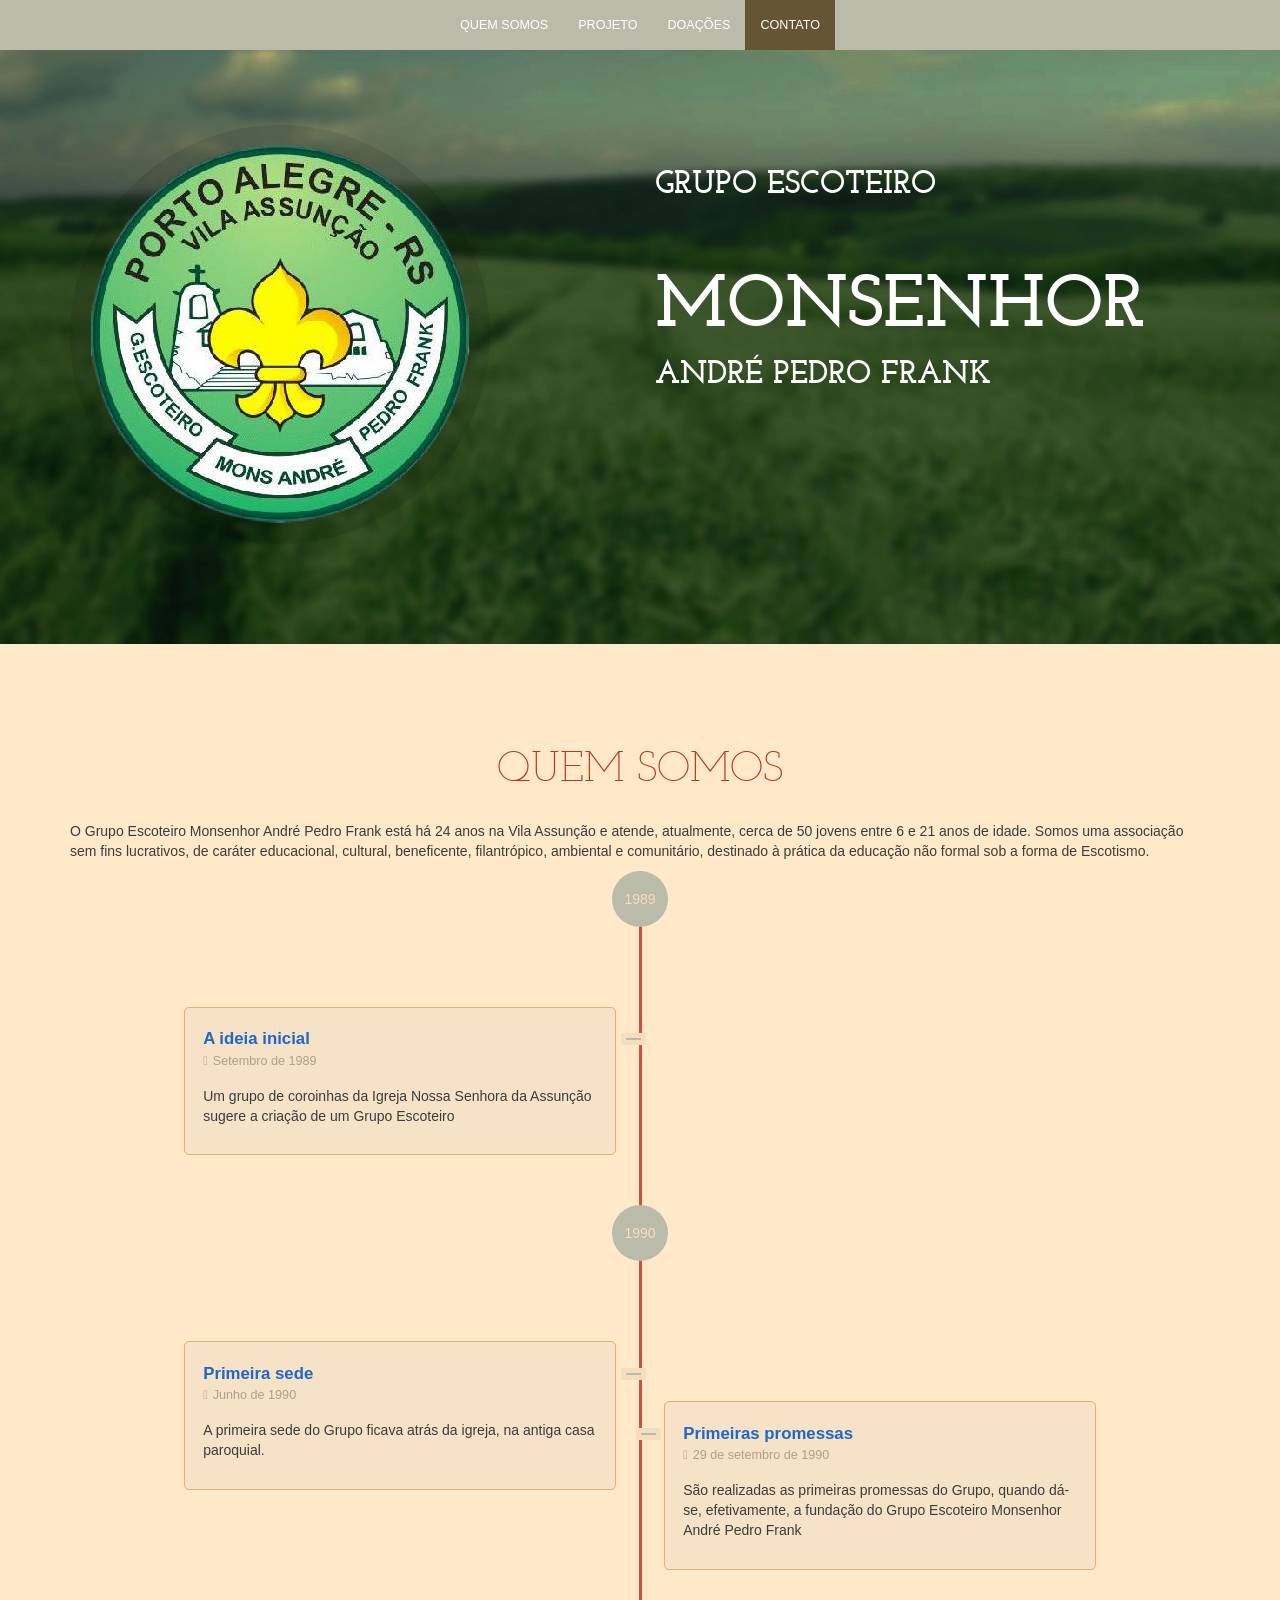
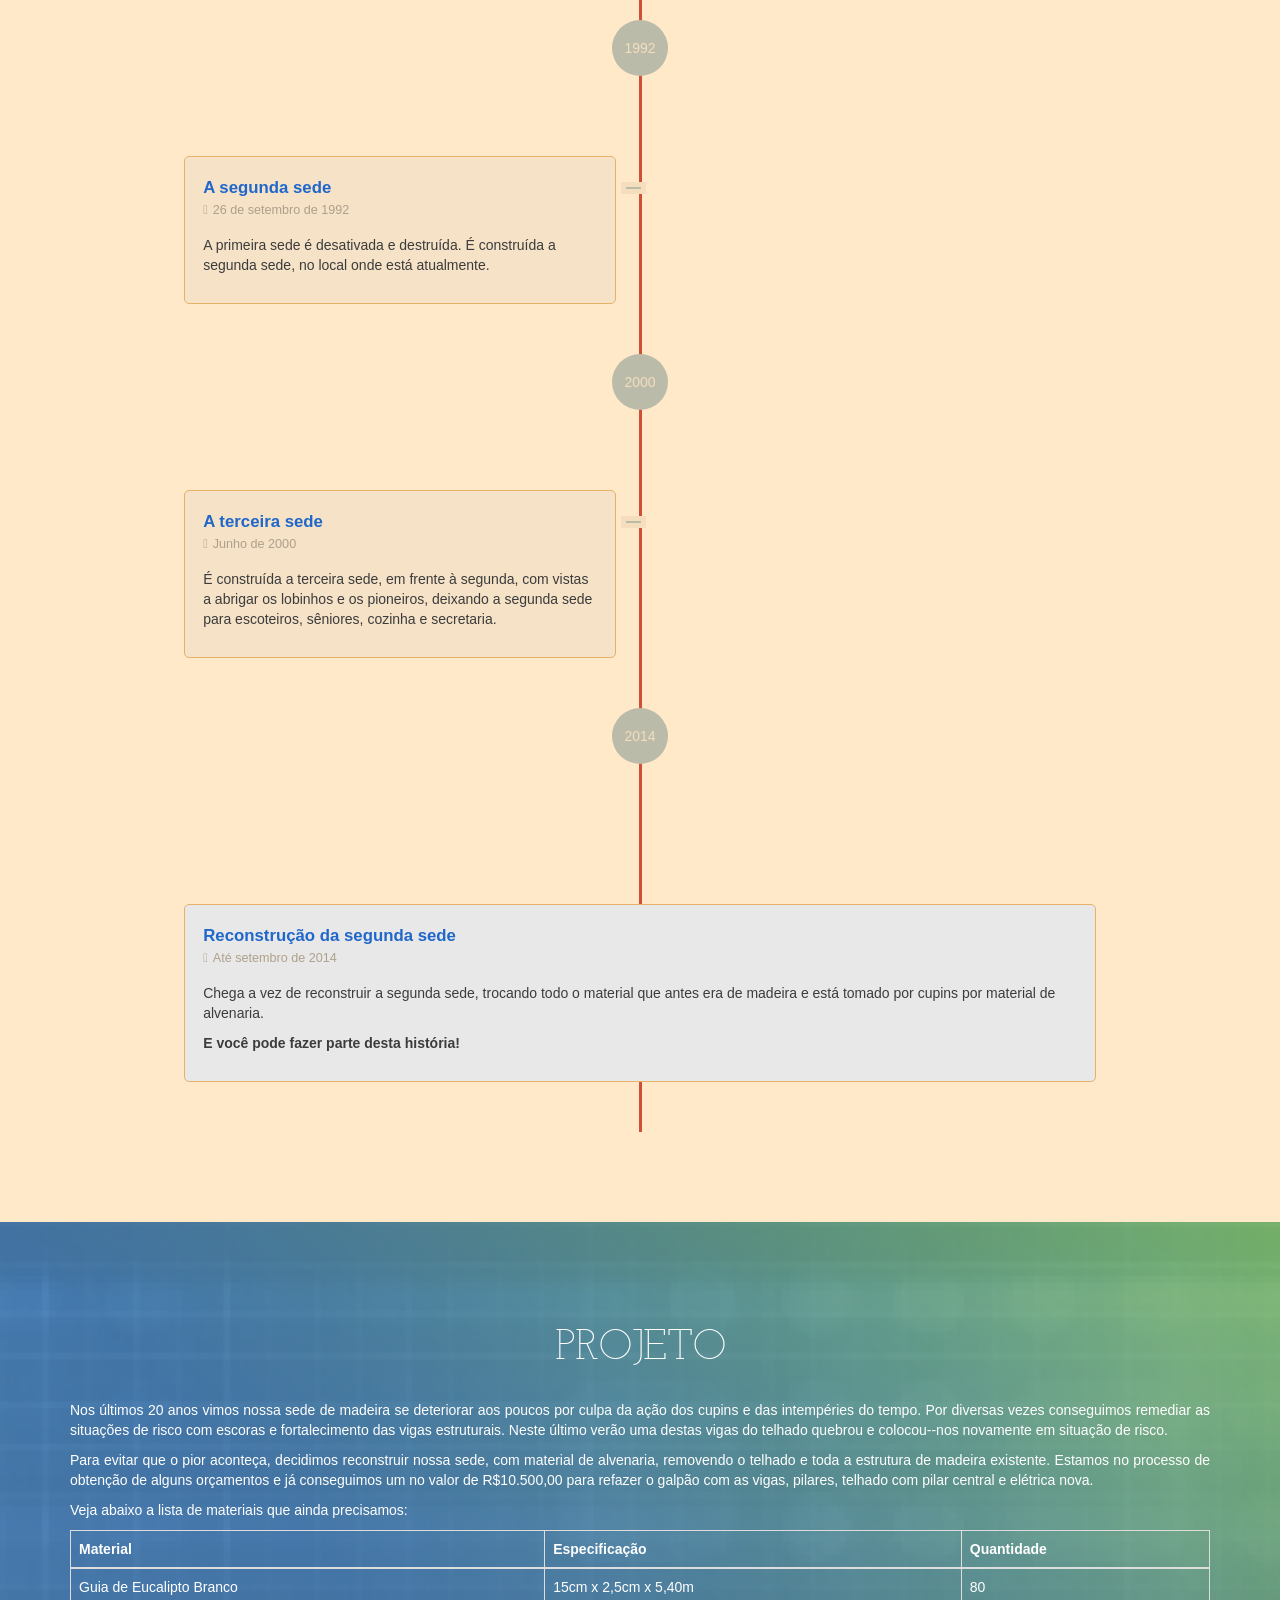
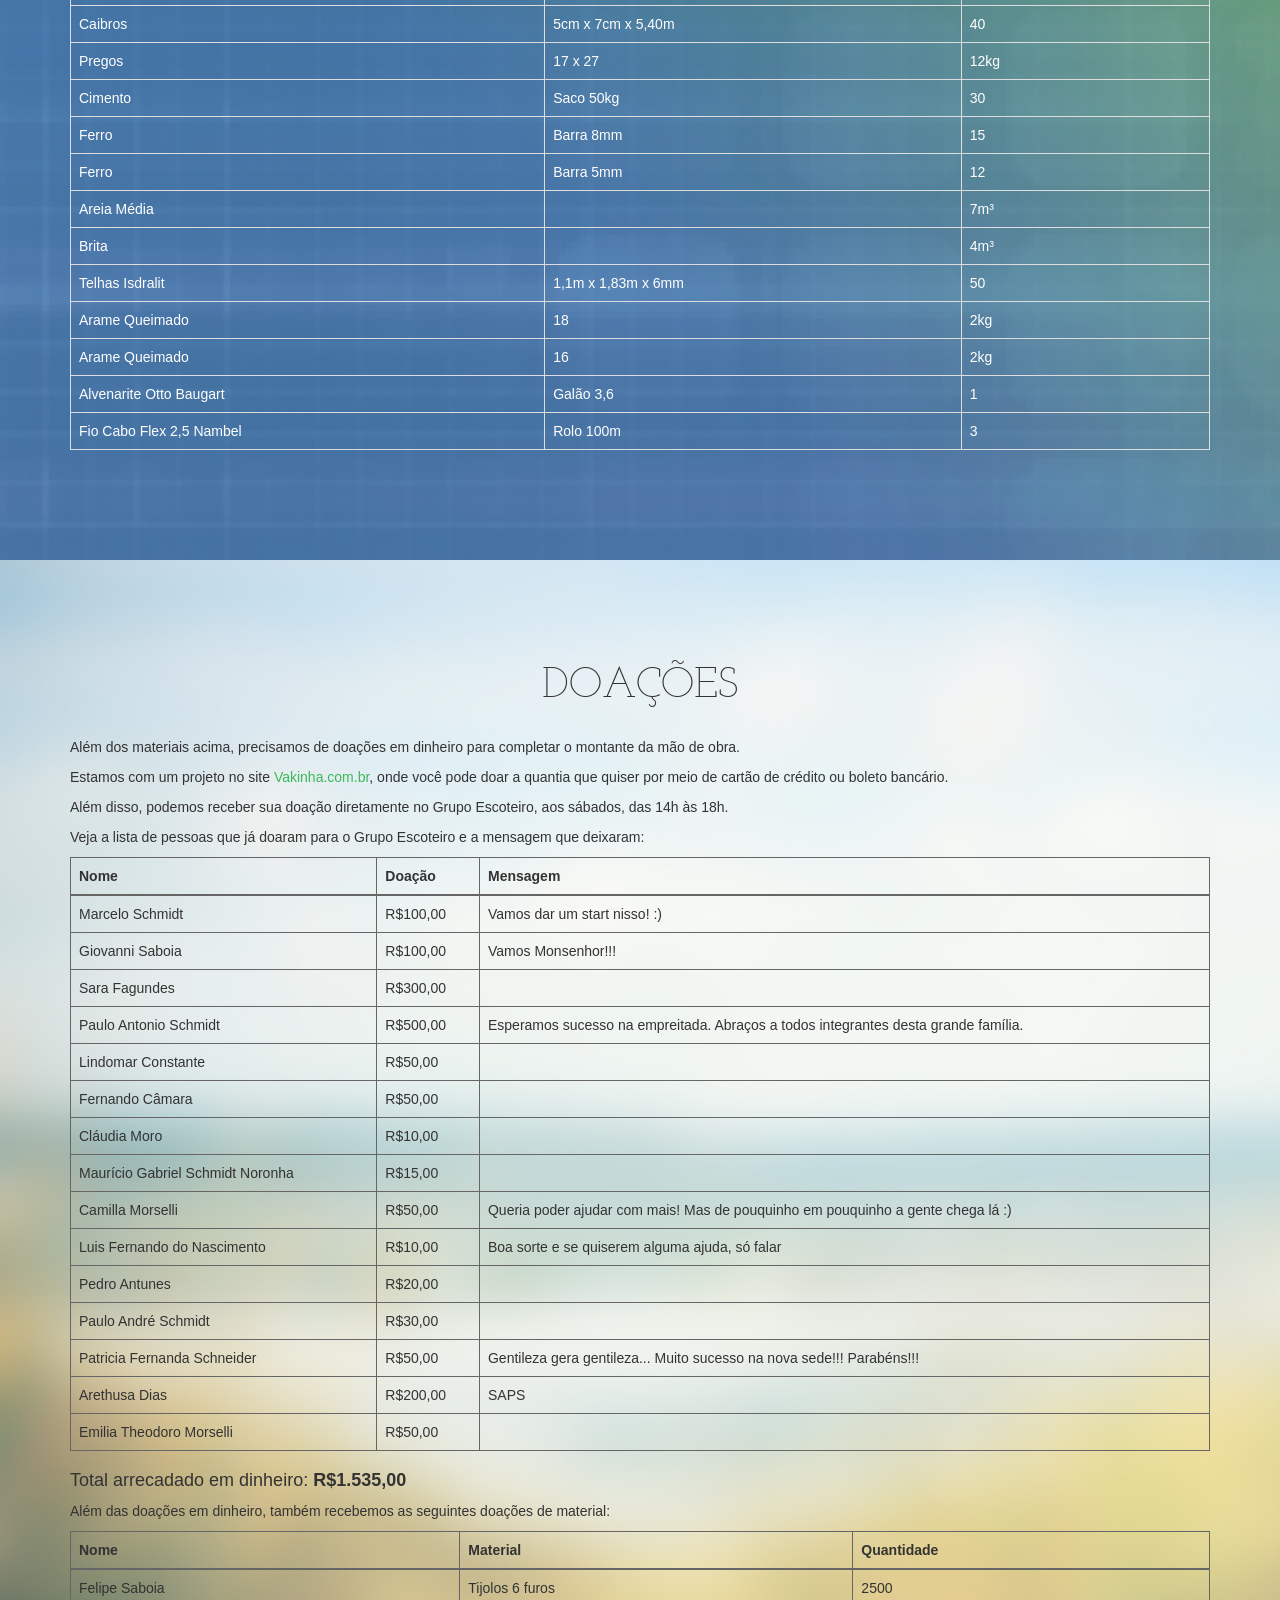
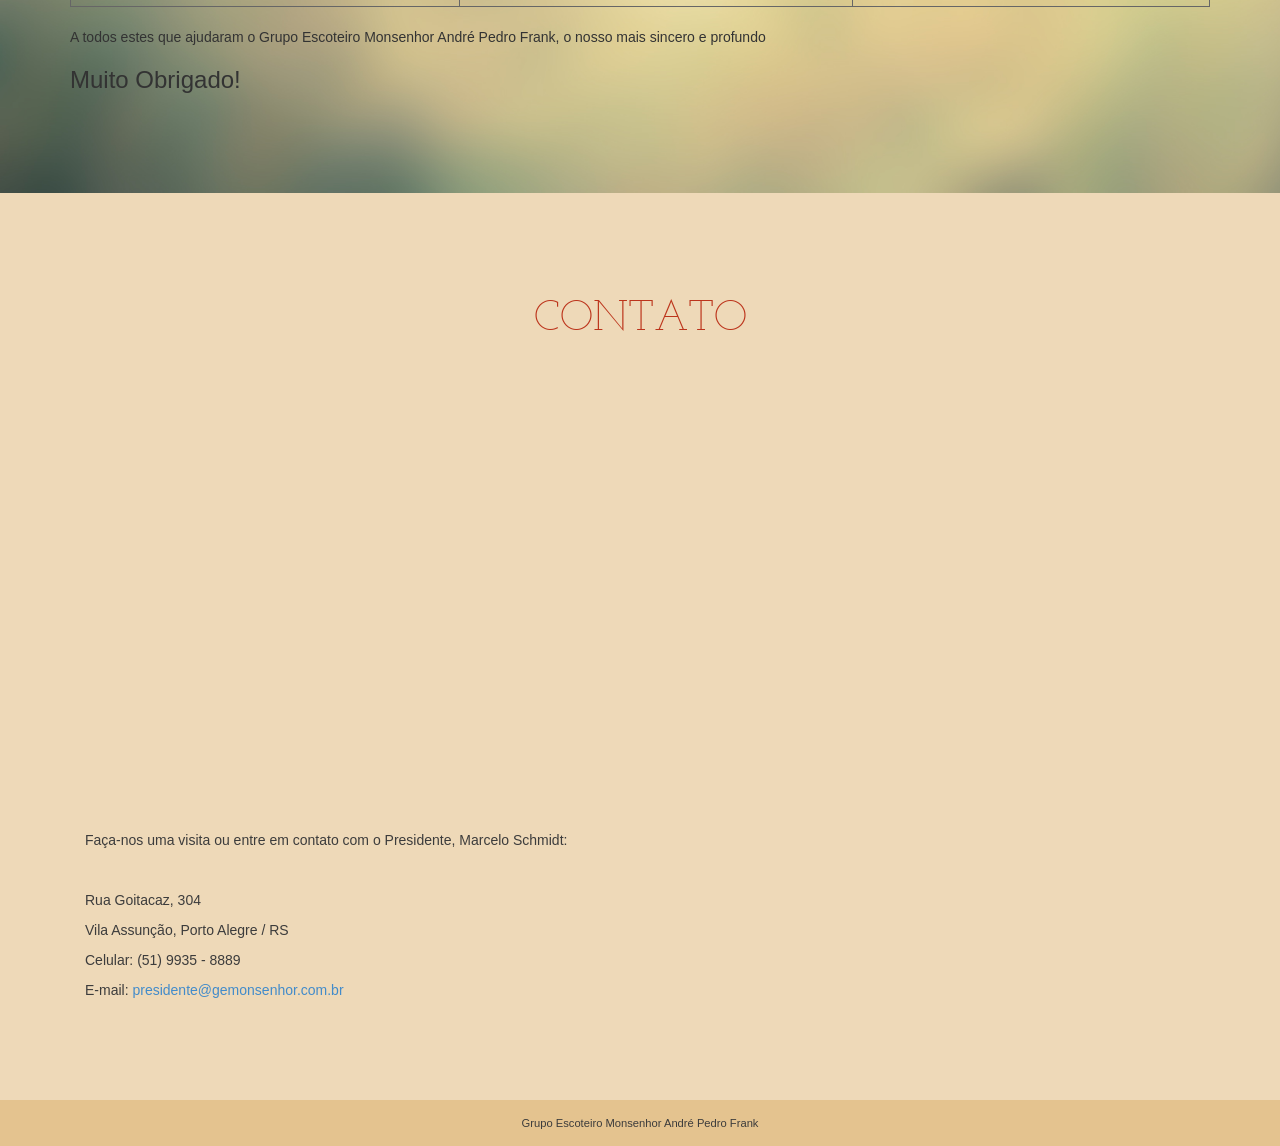
==== public_html/index.html @ 01d9c1b5 "Static site" ====
<!DOCTYPE html>
<!--[if lt IE 7 ]><html class="ie ie6" lang="en" class="no-js"> <![endif]-->
<!--[if IE 7 ]><html class="ie ie7" lang="en" class="no-js"> <![endif]-->
<!--[if IE 8 ]><html class="ie ie8" lang="en" class="no-js"> <![endif]-->
<!--[if (gte IE 9)|!(IE)]><!--><html lang="en" class="no-js"> <!--<![endif]-->
<head>
    <title>Grupo Escoteiro Monsenhor André Pedro Frank</title>
    <meta charset="utf-8">
    <meta name="viewport" content="width=device-width, initial-scale=1.0">
    <meta name="description" content="Grupo Escoteiro Monsenhor André Pedro Frank">
    <meta name="author" content="Marcelo Schmidt">

    <!-- CSS -->
    <link href="assets/css/main.css" media="screen, projection" rel="stylesheet" type="text/css">

    <!-- HTML5 shim and Respond.js IE8 support of HTML5 elements and media queries -->
    <!--[if lt IE 9]>
      <script src="assets/js/html5shiv.js"></script>
      <script src="assets/js/respond.min.js"></script>
    <![endif]-->

    <!-- Fav and touch icons -->
    <link rel="apple-touch-icon-precomposed" sizes="144x144" href="assets/ico/apple-touch-icon-144-precomposed.png">
    <link rel="apple-touch-icon-precomposed" sizes="114x114" href="assets/ico/apple-touch-icon-114-precomposed.png">
    <link rel="apple-touch-icon-precomposed" sizes="72x72" href="assets/ico/apple-touch-icon-72-precomposed.png">
    <link rel="apple-touch-icon-precomposed" href="assets/ico/apple-touch-icon-57-precomposed.png">
    <link rel="shortcut icon" href="assets/ico/favicon.png">

</head> 
<body data-spy="scroll" data-target="#main-nav">
    <!-- WRAPPER -->
    <div class="wrapper">
                
        <!-- main navigation -->
        <nav class="navbar navbar-default navbar-fixed-top" id="main-nav" role="navigation">
            <div class="container">
                <!-- brand and toggle -->
                <div class="navbar-header">
                    <button type="button" class="navbar-toggle" data-toggle="collapse" data-target=".main-nav-collapse">
                        <span class="sr-only">Toggle Navigation</span>
                        <span class="icon-bar"></span>
                        <span class="icon-bar"></span>
                        <span class="icon-bar"></span>
                    </button>                   
                </div>

                <!-- navigation links -->
                <div class="collapse navbar-collapse main-nav-collapse">
                    <ul class="nav navbar-nav">
                        <li><a href="#about">QUEM SOMOS</a></li>
                        <li><a href="#project">PROJETO</a></li>
                        <li><a href="#donate">DOAÇÕES</a></li>
                        <li><a href="#contacts">CONTATO</a></li>
                    </ul>
                </div>
            </div>
        </nav>
        <!-- end main navigation -->

        <!-- header -->
        <header class="jumbotron header" id="header">
            <div class="container">
                <div class="row">
                    <div class="col-md-6 left">
                        <div class="avatar">
                            <img src="assets/img/logo.png" class="img-responsive" alt="Logo" />
                        </div>
                    </div>
                    <div class="col-md-6 right">
                        <h4 class="heading" style="margin-top: -20px;">GRUPO ESCOTEIRO</h4>
                        <br />
                        <h2 class="heading">MONSENHOR</h2>
                        <h4 class="heading">ANDRÉ PEDRO FRANK</h4>
                    </div>
                </div>
            </div>
        </header>
        <!-- end header -->


        <!-- about -->
        <section class="section about" id="about">
            <div class="container">
                <h2 class="heading">QUEM SOMOS</h2>
                <p>O Grupo Escoteiro Monsenhor André Pedro Frank está há 24 anos na Vila Assunção e atende, atualmente, cerca de 50 jovens entre 6 e 21 anos de idade. Somos uma associação sem fins lucrativos, de caráter educacional, cultural, beneficente, filantrópico, ambiental e comunitário, destinado à prática da educação não formal sob a forma de Escotismo.</p> 
                <ul class="timeline">
                    <li class="year">1989</li>
                    <li class="event left">
                        <h3 class="heading">A ideia inicial</h3>
                        <span class="month"><i class="icon icon-calendar"></i>Setembro de 1989</span>
                        <p>Um grupo de coroinhas da Igreja Nossa Senhora da Assunção sugere a criação de um Grupo Escoteiro</p>
                    </li>
                    <li class="year">1990</li>
                    <li class="event left">
                        <h3 class="heading">Primeira sede</h3>
                        <span class="month"><i class="icon icon-calendar"></i>Junho de 1990</span>
                        <p>A primeira sede do Grupo ficava atrás da igreja, na antiga casa paroquial.</p>
                    </li>
                    <li class="event">
                        <h3 class="heading">Primeiras promessas</h3>
                        <span class="month"><i class="icon icon-calendar"></i>29 de setembro de 1990</span>
                        <p>São realizadas as primeiras promessas do Grupo, quando dá-se, efetivamente, a fundação do Grupo Escoteiro Monsenhor André Pedro Frank</p>
                    </li>
                    <li class="year">1992</li>
                    <li class="event left">
                        <h3 class="heading">A segunda sede</h3>
                        <span class="month"><i class="icon icon-calendar"></i>26 de setembro de 1992</span>
                        <p>A primeira sede é desativada e destruída. É construída a segunda sede, no local onde está atualmente.</p>
                    </li>
                    <li class="year">2000</li>
                    <li class="event left">
                        <h3 class="heading">A terceira sede</h3>
                        <span class="month"><i class="icon icon-calendar"></i>Junho de 2000</span>
                        <p>É construída a terceira sede, em frente à segunda, com vistas a abrigar os lobinhos e os pioneiros, deixando a segunda sede para escoteiros, sêniores, cozinha e secretaria.</p>
                    </li>
                    <li class="year">2014</li>
                    <li class="event featured">
                        <h3 class="heading">Reconstrução da segunda sede</h3>
                        <span class="month"><i class="icon icon-calendar"></i>Até setembro de 2014</span>
                        <p>Chega a vez de reconstruir a segunda sede, trocando todo o material que antes era de madeira e está tomado por cupins por material de alvenaria.</p>
                        <p><b>E você pode fazer parte desta história!</b></p>
                    </li>
                </ul>
            </div>
        </section>
        <!-- end about -->

        <!-- project -->
        <section class="section project" id="project">
            <div class="container">
                <h2 class="heading">PROJETO</h2>
                <p>Nos últimos 20 anos vimos nossa sede de madeira se deteriorar aos poucos por culpa da ação dos cupins e das intempéries do tempo. Por diversas vezes conseguimos remediar as situações de risco com escoras e fortalecimento das vigas estruturais. Neste último verão uma destas vigas do telhado quebrou e colocou-­‐nos novamente em situação de risco.</p> 
                <p>Para evitar que o pior aconteça, decidimos reconstruir nossa sede, com material de alvenaria, removendo o telhado e toda a estrutura de madeira existente. Estamos no processo de obtenção de alguns orçamentos e já conseguimos um no valor de R$10.500,00 para refazer o galpão com as vigas, pilares, telhado com pilar central e elétrica nova.</p>
                <p>Veja abaixo a lista de materiais que ainda precisamos:</p>
                <div class="table-responsive">
                    <table class="table table-bordered">
                        <thead>
                            <tr>
                                <th>Material</th>
                                <th>Especificação</th>
                                <th>Quantidade</th>
                            </tr>
                        </thead>
                        <tbody>
                            <tr>
                                <td>Guia de Eucalipto Branco</td>
                                <td>15cm x 2,5cm x 5,40m</td>
                                <td>80</td>
                            </tr>
                            <tr>
                                <td>Caibros</td>
                                <td>5cm x 7cm x 5,40m</td>
                                <td>40</td>
                            </tr>
                            <tr>
                                <td>Pregos</td>
                                <td>17 x 27</td>
                                <td>12kg</td>
                            </tr>
                            <tr>
                                <td>Cimento</td>
                                <td>Saco 50kg</td>
                                <td>30</td>
                            </tr>
                            <tr>
                                <td>Ferro</td>
                                <td>Barra 8mm</td>
                                <td>15</td>
                            </tr>
                            <tr>
                                <td>Ferro</td>
                                <td>Barra 5mm</td>
                                <td>12</td>
                            </tr>
                            <tr>
                                <td>Areia Média</td>
                                <td></td>
                                <td>7m³</td>
                            </tr>
                            <tr>
                                <td>Brita</td>
                                <td></td>
                                <td>4m³</td>
                            </tr>
                            <tr>
                                <td>Telhas Isdralit</td>
                                <td>1,1m x 1,83m x 6mm</td>
                                <td>50</td>
                            </tr>
                            <tr>
                                <td>Arame Queimado</td>
                                <td>18</td>
                                <td>2kg</td>
                            </tr>
                            <tr>
                                <td>Arame Queimado</td>
                                <td>16</td>
                                <td>2kg</td>
                            </tr>
                            <tr>
                                <td>Alvenarite Otto Baugart</td>
                                <td>Galão 3,6</td>
                                <td>1</td>
                            </tr>
                            <tr>
                                <td>Fio Cabo Flex 2,5 Nambel</td>
                                <td>Rolo 100m</td>
                                <td>3</td>
                            </tr>
                        </tbody>
                    </table>
                </div>
            </div>  
        </section>
        <!-- end project -->

        <!-- donate -->
        <section class="section donate" id="donate">
            <div class="container">
                <h2 class="heading">DOAÇÕES</h2>
                <p>Além dos materiais acima, precisamos de doações em dinheiro para completar o montante da mão de obra.</p>
                <p>Estamos com um projeto no site <a href="http://www.vakinha.com.br/Vaquinha.aspx?e=260424" target="_blank">Vakinha.com.br</a>, onde você pode doar a quantia que quiser por meio de cartão de crédito ou boleto bancário.</p>
                <p>Além disso, podemos receber sua doação diretamente no Grupo Escoteiro, aos sábados, das 14h às 18h.</p>
                <p>Veja a lista de pessoas que já doaram para o Grupo Escoteiro e a mensagem que deixaram:</p>
                <div class="table-responsive">
                    <table class="table table-bordered">
                        <thead>
                            <tr>
                                <th>Nome</th>
                                <th>Doação</th>
                                <th>Mensagem</th>
                            </tr>
                        </thead>
                        <tbody>
                            <tr>
                                <td>Marcelo Schmidt</td>
                                <td>R$100,00</td>
                                <td>Vamos dar um start nisso! :)</td>
                            </tr>
                            <tr>
                                <td>Giovanni Saboia</td>
                                <td>R$100,00</td>
                                <td>Vamos Monsenhor!!!</td>
                            </tr>
                            <tr>
                                <td>Sara Fagundes</td>
                                <td>R$300,00</td>
                                <td></td>
                            </tr>
                            <tr>
                                <td>Paulo Antonio Schmidt</td>
                                <td>R$500,00</td>
                                <td>Esperamos sucesso na empreitada. Abraços a todos integrantes desta grande família.</td>
                            </tr>
                            <tr>
                                <td>Lindomar Constante</td>
                                <td>R$50,00</td>
                                <td></td>
                            </tr>
                            <tr>
                                <td>Fernando Câmara</td>
                                <td>R$50,00</td>
                                <td></td>
                            </tr>
                            <tr>
                                <td>Cláudia Moro</td>
                                <td>R$10,00</td>
                                <td></td>
                            </tr>
                            <tr>
                                <td>Maurício Gabriel Schmidt Noronha</td>
                                <td>R$15,00</td>
                                <td></td>
                            </tr>
                            <tr>
                                <td>Camilla Morselli</td>
                                <td>R$50,00</td>
                                <td>Queria poder ajudar com mais! Mas de pouquinho em pouquinho a gente chega lá :)</td>
                            </tr>
                            <tr>
                                <td>Luis Fernando do Nascimento</td>
                                <td>R$10,00</td>
                                <td>Boa sorte e se quiserem alguma ajuda, só falar</td>
                            </tr>
                            <tr>
                                <td>Pedro Antunes</td>
                                <td>R$20,00</td>
                                <td></td>
                            </tr>
                            <tr>
                                <td>Paulo André Schmidt</td>
                                <td>R$30,00</td>
                                <td></td>
                            </tr>
                            <tr>
                                <td>Patricia Fernanda Schneider</td>
                                <td>R$50,00</td>
                                <td>Gentileza gera gentileza... Muito sucesso na nova sede!!! Parabéns!!!</td>
                            </tr>
                            <tr>
                                <td>Arethusa Dias</td>
                                <td>R$200,00</td>
                                <td>SAPS</td>
                            </tr>
                            <tr>
                                <td>Emilia Theodoro Morselli</td>
                                <td>R$50,00</td>
                                <td></td>
                            </tr>
                        </tbody>
                    </table>
                </div>

                <h4>Total arrecadado em dinheiro: <b>R$1.535,00</b></h4>

                <p>Além das doações em dinheiro, também recebemos as seguintes doações de material: </p>
                <div class="table-responsive">
                    <table class="table table-bordered">
                        <thead>
                            <tr>
                                <th>Nome</th>
                                <th>Material</th>
                                <th>Quantidade</th>
                            </tr>
                        </thead>
                        <tbody>
                            <tr>
                                <td>Felipe Saboia</td>
                                <td>Tijolos 6 furos</td>
                                <td>2500</td>
                            </tr>
                        </tbody>
                    </table>
                </div>

                <p>A todos estes que ajudaram o Grupo Escoteiro Monsenhor André Pedro Frank, o nosso mais sincero e profundo <h3>Muito Obrigado!</h3></p>
            </div>  
        </section>
        <!-- end project -->

        <!-- contacts -->
        <section class="section contacts" id="contacts">
            <div class="container">
                <h2 class="heading">CONTATO</h2>
                <div class="row google-map">
                    <div class="map-canvas"></div>
                </div>
                <!-- <div class="row contact-address">
                    <div class="col-md-6">
                        <div class="contact-form margin-bottom">
                            <div class="alert"></div>
                            <form method="post">   
                                <label for="name">Nome:</label>
                                <input type="text" id="name" name="name" value="" placeholder="Nome*" required="required" data-val="true" data-placement="bottom">
                                <label for="email">Email:</label>
                                <input type="email" id="email" name="email" value="" placeholder="E-mail*" required="required" data-rule-email="true" data-val="true" data-placement="bottom">  
                                <label for="subject">Assunto:</label>
                                <input type="text" id="subject" name="subject" value="" placeholder="Assunto">  
                                <label for="message">Mensagem:</label>
                                <textarea id="message" name="message" placeholder="Sua mensagem aqui*" required="required" data-val="true" data-placement="bottom"></textarea>  
                                <input type="submit" value="Enviar" class="btn btn-primary btn-lg" id="submit-button">
                                <input type="hidden" name="msg-submitted" id="msg-submitted" value="true"> 
                            </form>
                        </div>
                    </div>
 -->
                    <div class="col-md-12">
                        <p>Faça-nos uma visita ou entre em contato com o Presidente, Marcelo Schmidt:</p>
                        <div class="address-lines">
                            <p>Rua Goitacaz, 304</p>
                            <p>Vila Assunção, Porto Alegre / RS</p>
                            <p>Celular: (51) 9935 - 8889</p>
                            <p>E-mail: <a href="mailto:presidente@gemonsenhor.com.br">presidente@gemonsenhor.com.br</a></p>
                        </div>
                    </div>
                </div>
            </div>  
        </section>
        <!-- end contacts -->

        <!-- footer -->
        <footer class="footer">
            <p>Grupo Escoteiro Monsenhor André Pedro Frank</p>
        </footer>
        <!-- end footer -->

    </div>
    <!-- END WRAPPER -->

    <!-- Javascript -->
    <script type="text/javascript" src="assets/js/jquery-1.7.2.min.js"></script>
    <script type="text/javascript" src="assets/js/bootstrap.min.js"></script>
    <script type="text/javascript" src="assets/js/modernizr.js"></script>
    <script type="text/javascript" src="http://maps.google.com/maps/api/js?sensor=true"></script>
    <script type="text/javascript" src="assets/js/jquery.ui.map.full.min.js?ver=3.0"></script>
    <script type="text/javascript" src="assets/js/jquery.scrollTo-1.4.3.1-min.js"></script>
    <script type="text/javascript" src="assets/js/jquery.localscroll-1.2.7-min.js"></script>    
    <script type="text/javascript" src="assets/js/main.js"></script>
</body>
</html>
---- public_html/assets/css/main.css ----
/*	
*	############################################################################
*	
*	CVilized Resume/CV HTML Template Style
*	---------------------------------------------------------------------
*
*	Version		1.0
*	Author		The Develovers
*	Copyright	Copyright 2013 The Develovers
*	
*	############################################################################
*/
/*
 * Bootstrap v3.0.0
 *
 * Copyright 2013 Twitter, Inc
 * Licensed under the Apache License v2.0
 * http://www.apache.org/licenses/LICENSE-2.0
 *
 * Designed and built with all the love in the world by @mdo and @fat.
 */
/* normalize.css v2.1.0 | MIT License | git.io/normalize */
article,
aside,
details,
figcaption,
figure,
footer,
header,
hgroup,
main,
nav,
section,
summary {
  display: block;
}

audio,
canvas,
video {
  display: inline-block;
}

audio:not([controls]) {
  display: none;
  height: 0;
}

[hidden] {
  display: none;
}

html {
  font-family: sans-serif;
  -webkit-text-size-adjust: 100%;
  -ms-text-size-adjust: 100%;
}

body {
  margin: 0;
}

a:focus {
  outline: thin dotted;
}

a:active,
a:hover {
  outline: 0;
}

h1 {
  margin: 0.67em 0;
  font-size: 2em;
}

abbr[title] {
  border-bottom: 1px dotted;
}

b,
strong {
  font-weight: bold;
}

dfn {
  font-style: italic;
}

hr {
  height: 0;
  -moz-box-sizing: content-box;
  box-sizing: content-box;
}

mark {
  color: #000;
  background: #ff0;
}

code,
kbd,
pre,
samp {
  font-family: monospace, serif;
  font-size: 1em;
}

pre {
  white-space: pre-wrap;
}

q {
  quotes: "\201C" "\201D" "\2018" "\2019";
}

small {
  font-size: 80%;
}

sub,
sup {
  position: relative;
  font-size: 75%;
  line-height: 0;
  vertical-align: baseline;
}

sup {
  top: -0.5em;
}

sub {
  bottom: -0.25em;
}

img {
  border: 0;
}

svg:not(:root) {
  overflow: hidden;
}

figure {
  margin: 0;
}

fieldset {
  padding: 0.35em 0.625em 0.75em;
  margin: 0 2px;
  border: 1px solid #c0c0c0;
}

legend {
  padding: 0;
  border: 0;
}

button,
input,
select,
textarea {
  margin: 0;
  font-family: inherit;
  font-size: 100%;
}

button,
input {
  line-height: normal;
}

button,
select {
  text-transform: none;
}

button,
html input[type="button"],
input[type="reset"],
input[type="submit"] {
  cursor: pointer;
  -webkit-appearance: button;
}

button[disabled],
html input[disabled] {
  cursor: default;
}

input[type="checkbox"],
input[type="radio"] {
  padding: 0;
  box-sizing: border-box;
}

input[type="search"] {
  -webkit-box-sizing: content-box;
  -moz-box-sizing: content-box;
  box-sizing: content-box;
  -webkit-appearance: textfield;
}

input[type="search"]::-webkit-search-cancel-button,
input[type="search"]::-webkit-search-decoration {
  -webkit-appearance: none;
}

button::-moz-focus-inner,
input::-moz-focus-inner {
  padding: 0;
  border: 0;
}

textarea {
  overflow: auto;
  vertical-align: top;
}

table {
  border-collapse: collapse;
  border-spacing: 0;
}

@media print {
  * {
    color: #000 !important;
    text-shadow: none !important;
    background: transparent !important;
    box-shadow: none !important;
  }

  a,
  a:visited {
    text-decoration: underline;
  }

  a[href]:after {
    content: " (" attr(href) ")";
  }

  abbr[title]:after {
    content: " (" attr(title) ")";
  }

  .ir a:after,
  a[href^="javascript:"]:after,
  a[href^="#"]:after {
    content: "";
  }

  pre,
  blockquote {
    border: 1px solid #999;
    page-break-inside: avoid;
  }

  thead {
    display: table-header-group;
  }

  tr,
  img {
    page-break-inside: avoid;
  }

  img {
    max-width: 100% !important;
  }

  @page {
    margin: 2cm .5cm;
}

  p,
  h2,
  h3 {
    orphans: 3;
    widows: 3;
  }

  h2,
  h3 {
    page-break-after: avoid;
  }

  .navbar {
    display: none;
  }

  .table td,
  .table th {
    background-color: #fff !important;
  }

  .btn > .caret,
  .dropup > .btn > .caret {
    border-top-color: #000 !important;
  }

  .label {
    border: 1px solid #000;
  }

  .table {
    border-collapse: collapse !important;
  }

  .table-bordered th,
  .table-bordered td {
    border: 1px solid #ddd !important;
  }
}
*,
*:before,
*:after {
  -webkit-box-sizing: border-box;
  -moz-box-sizing: border-box;
  box-sizing: border-box;
}

html {
  font-size: 62.5%;
  -webkit-tap-highlight-color: rgba(0, 0, 0, 0);
}

body {
  font-family: "Helvetica Neue", Helvetica, Arial, sans-serif;
  font-size: 14px;
  line-height: 1.428571429;
  color: #333333;
  background-color: #ffffff;
}

input,
button,
select,
textarea {
  font-family: inherit;
  font-size: inherit;
  line-height: inherit;
}

button,
input,
select[multiple],
textarea {
  background-image: none;
}

a {
  color: #428bca;
  text-decoration: none;
}

a:hover,
a:focus {
  color: #2a6496;
  text-decoration: underline;
}

a:focus {
  outline: thin dotted #333;
  outline: 5px auto -webkit-focus-ring-color;
  outline-offset: -2px;
}

img {
  vertical-align: middle;
}

.img-responsive {
  display: block;
  height: auto;
  max-width: 100%;
}

.img-rounded {
  border-radius: 6px;
}

.img-thumbnail {
  display: inline-block;
  height: auto;
  max-width: 100%;
  padding: 4px;
  line-height: 1.428571429;
  background-color: #ffffff;
  border: 1px solid #dddddd;
  border-radius: 4px;
  -webkit-transition: all 0.2s ease-in-out;
  transition: all 0.2s ease-in-out;
}

.img-circle {
  border-radius: 50%;
}

hr {
  margin-top: 20px;
  margin-bottom: 20px;
  border: 0;
  border-top: 1px solid #eeeeee;
}

.sr-only {
  position: absolute;
  width: 1px;
  height: 1px;
  padding: 0;
  margin: -1px;
  overflow: hidden;
  clip: rect(0 0 0 0);
  border: 0;
}

p {
  margin: 0 0 10px;
}

.lead {
  margin-bottom: 20px;
  font-size: 16.099999999999998px;
  font-weight: 200;
  line-height: 1.4;
}

@media (min-width: 768px) {
  .lead {
    font-size: 21px;
  }
}
small {
  font-size: 85%;
}

cite {
  font-style: normal;
}

.text-muted {
  color: #999999;
}

.text-primary {
  color: #428bca;
}

.text-warning {
  color: #c09853;
}

.text-danger {
  color: #b94a48;
}

.text-success {
  color: #468847;
}

.text-info {
  color: #3a87ad;
}

.text-left {
  text-align: left;
}

.text-right {
  text-align: right;
}

.text-center {
  text-align: center;
}

h1,
h2,
h3,
h4,
h5,
h6,
.h1,
.h2,
.h3,
.h4,
.h5,
.h6 {
  font-family: "Helvetica Neue", Helvetica, Arial, sans-serif;
  font-weight: 500;
  line-height: 1.1;
}

h1 small,
h2 small,
h3 small,
h4 small,
h5 small,
h6 small,
.h1 small,
.h2 small,
.h3 small,
.h4 small,
.h5 small,
.h6 small {
  font-weight: normal;
  line-height: 1;
  color: #999999;
}

h1,
h2,
h3 {
  margin-top: 20px;
  margin-bottom: 10px;
}

h4,
h5,
h6 {
  margin-top: 10px;
  margin-bottom: 10px;
}

h1,
.h1 {
  font-size: 36px;
}

h2,
.h2 {
  font-size: 30px;
}

h3,
.h3 {
  font-size: 24px;
}

h4,
.h4 {
  font-size: 18px;
}

h5,
.h5 {
  font-size: 14px;
}

h6,
.h6 {
  font-size: 12px;
}

h1 small,
.h1 small {
  font-size: 24px;
}

h2 small,
.h2 small {
  font-size: 18px;
}

h3 small,
.h3 small,
h4 small,
.h4 small {
  font-size: 14px;
}

.page-header {
  padding-bottom: 9px;
  margin: 40px 0 20px;
  border-bottom: 1px solid #eeeeee;
}

ul,
ol {
  margin-top: 0;
  margin-bottom: 10px;
}

ul ul,
ol ul,
ul ol,
ol ol {
  margin-bottom: 0;
}

.list-unstyled {
  padding-left: 0;
  list-style: none;
}

.list-inline {
  padding-left: 0;
  list-style: none;
}

.list-inline > li {
  display: inline-block;
  padding-right: 5px;
  padding-left: 5px;
}

dl {
  margin-bottom: 20px;
}

dt,
dd {
  line-height: 1.428571429;
}

dt {
  font-weight: bold;
}

dd {
  margin-left: 0;
}

@media (min-width: 768px) {
  .dl-horizontal dt {
    float: left;
    width: 160px;
    overflow: hidden;
    clear: left;
    text-align: right;
    text-overflow: ellipsis;
    white-space: nowrap;
  }

  .dl-horizontal dd {
    margin-left: 180px;
  }

  .dl-horizontal dd:before,
  .dl-horizontal dd:after {
    display: table;
    content: " ";
  }

  .dl-horizontal dd:after {
    clear: both;
  }

  .dl-horizontal dd:before,
  .dl-horizontal dd:after {
    display: table;
    content: " ";
  }

  .dl-horizontal dd:after {
    clear: both;
  }
}
abbr[title],
abbr[data-original-title] {
  cursor: help;
  border-bottom: 1px dotted #999999;
}

abbr.initialism {
  font-size: 90%;
  text-transform: uppercase;
}

blockquote {
  padding: 10px 20px;
  margin: 0 0 20px;
  border-left: 5px solid #eeeeee;
}

blockquote p {
  font-size: 17.5px;
  font-weight: 300;
  line-height: 1.25;
}

blockquote p:last-child {
  margin-bottom: 0;
}

blockquote small {
  display: block;
  line-height: 1.428571429;
  color: #999999;
}

blockquote small:before {
  content: '\2014 \00A0';
}

blockquote.pull-right {
  padding-right: 15px;
  padding-left: 0;
  border-right: 5px solid #eeeeee;
  border-left: 0;
}

blockquote.pull-right p,
blockquote.pull-right small {
  text-align: right;
}

blockquote.pull-right small:before {
  content: '';
}

blockquote.pull-right small:after {
  content: '\00A0 \2014';
}

q:before,
q:after,
blockquote:before,
blockquote:after {
  content: "";
}

address {
  display: block;
  margin-bottom: 20px;
  font-style: normal;
  line-height: 1.428571429;
}

code,
pre {
  font-family: Monaco, Menlo, Consolas, "Courier New", monospace;
}

code {
  padding: 2px 4px;
  font-size: 90%;
  color: #c7254e;
  white-space: nowrap;
  background-color: #f9f2f4;
  border-radius: 4px;
}

pre {
  display: block;
  padding: 9.5px;
  margin: 0 0 10px;
  font-size: 13px;
  line-height: 1.428571429;
  color: #333333;
  word-break: break-all;
  word-wrap: break-word;
  background-color: #f5f5f5;
  border: 1px solid #cccccc;
  border-radius: 4px;
}

pre.prettyprint {
  margin-bottom: 20px;
}

pre code {
  padding: 0;
  font-size: inherit;
  color: inherit;
  white-space: pre-wrap;
  background-color: transparent;
  border: 0;
}

.pre-scrollable {
  max-height: 340px;
  overflow-y: scroll;
}

.container {
  padding-right: 15px;
  padding-left: 15px;
  margin-right: auto;
  margin-left: auto;
}

.container:before,
.container:after {
  display: table;
  content: " ";
}

.container:after {
  clear: both;
}

.container:before,
.container:after {
  display: table;
  content: " ";
}

.container:after {
  clear: both;
}

.row {
  margin-right: -15px;
  margin-left: -15px;
}

.row:before,
.row:after {
  display: table;
  content: " ";
}

.row:after {
  clear: both;
}

.row:before,
.row:after {
  display: table;
  content: " ";
}

.row:after {
  clear: both;
}

.col-xs-1,
.col-xs-2,
.col-xs-3,
.col-xs-4,
.col-xs-5,
.col-xs-6,
.col-xs-7,
.col-xs-8,
.col-xs-9,
.col-xs-10,
.col-xs-11,
.col-xs-12,
.col-sm-1,
.col-sm-2,
.col-sm-3,
.col-sm-4,
.col-sm-5,
.col-sm-6,
.col-sm-7,
.col-sm-8,
.col-sm-9,
.col-sm-10,
.col-sm-11,
.col-sm-12,
.col-md-1,
.col-md-2,
.col-md-3,
.col-md-4,
.col-md-5,
.col-md-6,
.col-md-7,
.col-md-8,
.col-md-9,
.col-md-10,
.col-md-11,
.col-md-12,
.col-lg-1,
.col-lg-2,
.col-lg-3,
.col-lg-4,
.col-lg-5,
.col-lg-6,
.col-lg-7,
.col-lg-8,
.col-lg-9,
.col-lg-10,
.col-lg-11,
.col-lg-12 {
  position: relative;
  min-height: 1px;
  padding-right: 15px;
  padding-left: 15px;
}

.col-xs-1,
.col-xs-2,
.col-xs-3,
.col-xs-4,
.col-xs-5,
.col-xs-6,
.col-xs-7,
.col-xs-8,
.col-xs-9,
.col-xs-10,
.col-xs-11 {
  float: left;
}

.col-xs-1 {
  width: 8.333333333333332%;
}

.col-xs-2 {
  width: 16.666666666666664%;
}

.col-xs-3 {
  width: 25%;
}

.col-xs-4 {
  width: 33.33333333333333%;
}

.col-xs-5 {
  width: 41.66666666666667%;
}

.col-xs-6 {
  width: 50%;
}

.col-xs-7 {
  width: 58.333333333333336%;
}

.col-xs-8 {
  width: 66.66666666666666%;
}

.col-xs-9 {
  width: 75%;
}

.col-xs-10 {
  width: 83.33333333333334%;
}

.col-xs-11 {
  width: 91.66666666666666%;
}

.col-xs-12 {
  width: 100%;
}

@media (min-width: 768px) {
  .container {
    max-width: 750px;
  }

  .col-sm-1,
  .col-sm-2,
  .col-sm-3,
  .col-sm-4,
  .col-sm-5,
  .col-sm-6,
  .col-sm-7,
  .col-sm-8,
  .col-sm-9,
  .col-sm-10,
  .col-sm-11 {
    float: left;
  }

  .col-sm-1 {
    width: 8.333333333333332%;
  }

  .col-sm-2 {
    width: 16.666666666666664%;
  }

  .col-sm-3 {
    width: 25%;
  }

  .col-sm-4 {
    width: 33.33333333333333%;
  }

  .col-sm-5 {
    width: 41.66666666666667%;
  }

  .col-sm-6 {
    width: 50%;
  }

  .col-sm-7 {
    width: 58.333333333333336%;
  }

  .col-sm-8 {
    width: 66.66666666666666%;
  }

  .col-sm-9 {
    width: 75%;
  }

  .col-sm-10 {
    width: 83.33333333333334%;
  }

  .col-sm-11 {
    width: 91.66666666666666%;
  }

  .col-sm-12 {
    width: 100%;
  }

  .col-sm-push-1 {
    left: 8.333333333333332%;
  }

  .col-sm-push-2 {
    left: 16.666666666666664%;
  }

  .col-sm-push-3 {
    left: 25%;
  }

  .col-sm-push-4 {
    left: 33.33333333333333%;
  }

  .col-sm-push-5 {
    left: 41.66666666666667%;
  }

  .col-sm-push-6 {
    left: 50%;
  }

  .col-sm-push-7 {
    left: 58.333333333333336%;
  }

  .col-sm-push-8 {
    left: 66.66666666666666%;
  }

  .col-sm-push-9 {
    left: 75%;
  }

  .col-sm-push-10 {
    left: 83.33333333333334%;
  }

  .col-sm-push-11 {
    left: 91.66666666666666%;
  }

  .col-sm-pull-1 {
    right: 8.333333333333332%;
  }

  .col-sm-pull-2 {
    right: 16.666666666666664%;
  }

  .col-sm-pull-3 {
    right: 25%;
  }

  .col-sm-pull-4 {
    right: 33.33333333333333%;
  }

  .col-sm-pull-5 {
    right: 41.66666666666667%;
  }

  .col-sm-pull-6 {
    right: 50%;
  }

  .col-sm-pull-7 {
    right: 58.333333333333336%;
  }

  .col-sm-pull-8 {
    right: 66.66666666666666%;
  }

  .col-sm-pull-9 {
    right: 75%;
  }

  .col-sm-pull-10 {
    right: 83.33333333333334%;
  }

  .col-sm-pull-11 {
    right: 91.66666666666666%;
  }

  .col-sm-offset-1 {
    margin-left: 8.333333333333332%;
  }

  .col-sm-offset-2 {
    margin-left: 16.666666666666664%;
  }

  .col-sm-offset-3 {
    margin-left: 25%;
  }

  .col-sm-offset-4 {
    margin-left: 33.33333333333333%;
  }

  .col-sm-offset-5 {
    margin-left: 41.66666666666667%;
  }

  .col-sm-offset-6 {
    margin-left: 50%;
  }

  .col-sm-offset-7 {
    margin-left: 58.333333333333336%;
  }

  .col-sm-offset-8 {
    margin-left: 66.66666666666666%;
  }

  .col-sm-offset-9 {
    margin-left: 75%;
  }

  .col-sm-offset-10 {
    margin-left: 83.33333333333334%;
  }

  .col-sm-offset-11 {
    margin-left: 91.66666666666666%;
  }
}
@media (min-width: 992px) {
  .container {
    max-width: 970px;
  }

  .col-md-1,
  .col-md-2,
  .col-md-3,
  .col-md-4,
  .col-md-5,
  .col-md-6,
  .col-md-7,
  .col-md-8,
  .col-md-9,
  .col-md-10,
  .col-md-11 {
    float: left;
  }

  .col-md-1 {
    width: 8.333333333333332%;
  }

  .col-md-2 {
    width: 16.666666666666664%;
  }

  .col-md-3 {
    width: 25%;
  }

  .col-md-4 {
    width: 33.33333333333333%;
  }

  .col-md-5 {
    width: 41.66666666666667%;
  }

  .col-md-6 {
    width: 50%;
  }

  .col-md-7 {
    width: 58.333333333333336%;
  }

  .col-md-8 {
    width: 66.66666666666666%;
  }

  .col-md-9 {
    width: 75%;
  }

  .col-md-10 {
    width: 83.33333333333334%;
  }

  .col-md-11 {
    width: 91.66666666666666%;
  }

  .col-md-12 {
    width: 100%;
  }

  .col-md-push-0 {
    left: auto;
  }

  .col-md-push-1 {
    left: 8.333333333333332%;
  }

  .col-md-push-2 {
    left: 16.666666666666664%;
  }

  .col-md-push-3 {
    left: 25%;
  }

  .col-md-push-4 {
    left: 33.33333333333333%;
  }

  .col-md-push-5 {
    left: 41.66666666666667%;
  }

  .col-md-push-6 {
    left: 50%;
  }

  .col-md-push-7 {
    left: 58.333333333333336%;
  }

  .col-md-push-8 {
    left: 66.66666666666666%;
  }

  .col-md-push-9 {
    left: 75%;
  }

  .col-md-push-10 {
    left: 83.33333333333334%;
  }

  .col-md-push-11 {
    left: 91.66666666666666%;
  }

  .col-md-pull-0 {
    right: auto;
  }

  .col-md-pull-1 {
    right: 8.333333333333332%;
  }

  .col-md-pull-2 {
    right: 16.666666666666664%;
  }

  .col-md-pull-3 {
    right: 25%;
  }

  .col-md-pull-4 {
    right: 33.33333333333333%;
  }

  .col-md-pull-5 {
    right: 41.66666666666667%;
  }

  .col-md-pull-6 {
    right: 50%;
  }

  .col-md-pull-7 {
    right: 58.333333333333336%;
  }

  .col-md-pull-8 {
    right: 66.66666666666666%;
  }

  .col-md-pull-9 {
    right: 75%;
  }

  .col-md-pull-10 {
    right: 83.33333333333334%;
  }

  .col-md-pull-11 {
    right: 91.66666666666666%;
  }

  .col-md-offset-0 {
    margin-left: 0;
  }

  .col-md-offset-1 {
    margin-left: 8.333333333333332%;
  }

  .col-md-offset-2 {
    margin-left: 16.666666666666664%;
  }

  .col-md-offset-3 {
    margin-left: 25%;
  }

  .col-md-offset-4 {
    margin-left: 33.33333333333333%;
  }

  .col-md-offset-5 {
    margin-left: 41.66666666666667%;
  }

  .col-md-offset-6 {
    margin-left: 50%;
  }

  .col-md-offset-7 {
    margin-left: 58.333333333333336%;
  }

  .col-md-offset-8 {
    margin-left: 66.66666666666666%;
  }

  .col-md-offset-9 {
    margin-left: 75%;
  }

  .col-md-offset-10 {
    margin-left: 83.33333333333334%;
  }

  .col-md-offset-11 {
    margin-left: 91.66666666666666%;
  }
}
@media (min-width: 1200px) {
  .container {
    max-width: 1170px;
  }

  .col-lg-1,
  .col-lg-2,
  .col-lg-3,
  .col-lg-4,
  .col-lg-5,
  .col-lg-6,
  .col-lg-7,
  .col-lg-8,
  .col-lg-9,
  .col-lg-10,
  .col-lg-11 {
    float: left;
  }

  .col-lg-1 {
    width: 8.333333333333332%;
  }

  .col-lg-2 {
    width: 16.666666666666664%;
  }

  .col-lg-3 {
    width: 25%;
  }

  .col-lg-4 {
    width: 33.33333333333333%;
  }

  .col-lg-5 {
    width: 41.66666666666667%;
  }

  .col-lg-6 {
    width: 50%;
  }

  .col-lg-7 {
    width: 58.333333333333336%;
  }

  .col-lg-8 {
    width: 66.66666666666666%;
  }

  .col-lg-9 {
    width: 75%;
  }

  .col-lg-10 {
    width: 83.33333333333334%;
  }

  .col-lg-11 {
    width: 91.66666666666666%;
  }

  .col-lg-12 {
    width: 100%;
  }

  .col-lg-push-0 {
    left: auto;
  }

  .col-lg-push-1 {
    left: 8.333333333333332%;
  }

  .col-lg-push-2 {
    left: 16.666666666666664%;
  }

  .col-lg-push-3 {
    left: 25%;
  }

  .col-lg-push-4 {
    left: 33.33333333333333%;
  }

  .col-lg-push-5 {
    left: 41.66666666666667%;
  }

  .col-lg-push-6 {
    left: 50%;
  }

  .col-lg-push-7 {
    left: 58.333333333333336%;
  }

  .col-lg-push-8 {
    left: 66.66666666666666%;
  }

  .col-lg-push-9 {
    left: 75%;
  }

  .col-lg-push-10 {
    left: 83.33333333333334%;
  }

  .col-lg-push-11 {
    left: 91.66666666666666%;
  }

  .col-lg-pull-0 {
    right: auto;
  }

  .col-lg-pull-1 {
    right: 8.333333333333332%;
  }

  .col-lg-pull-2 {
    right: 16.666666666666664%;
  }

  .col-lg-pull-3 {
    right: 25%;
  }

  .col-lg-pull-4 {
    right: 33.33333333333333%;
  }

  .col-lg-pull-5 {
    right: 41.66666666666667%;
  }

  .col-lg-pull-6 {
    right: 50%;
  }

  .col-lg-pull-7 {
    right: 58.333333333333336%;
  }

  .col-lg-pull-8 {
    right: 66.66666666666666%;
  }

  .col-lg-pull-9 {
    right: 75%;
  }

  .col-lg-pull-10 {
    right: 83.33333333333334%;
  }

  .col-lg-pull-11 {
    right: 91.66666666666666%;
  }

  .col-lg-offset-0 {
    margin-left: 0;
  }

  .col-lg-offset-1 {
    margin-left: 8.333333333333332%;
  }

  .col-lg-offset-2 {
    margin-left: 16.666666666666664%;
  }

  .col-lg-offset-3 {
    margin-left: 25%;
  }

  .col-lg-offset-4 {
    margin-left: 33.33333333333333%;
  }

  .col-lg-offset-5 {
    margin-left: 41.66666666666667%;
  }

  .col-lg-offset-6 {
    margin-left: 50%;
  }

  .col-lg-offset-7 {
    margin-left: 58.333333333333336%;
  }

  .col-lg-offset-8 {
    margin-left: 66.66666666666666%;
  }

  .col-lg-offset-9 {
    margin-left: 75%;
  }

  .col-lg-offset-10 {
    margin-left: 83.33333333333334%;
  }

  .col-lg-offset-11 {
    margin-left: 91.66666666666666%;
  }
}
table {
  max-width: 100%;
  background-color: transparent;
}

th {
  text-align: left;
}

.table {
  width: 100%;
  margin-bottom: 20px;
}

.table thead > tr > th,
.table tbody > tr > th,
.table tfoot > tr > th,
.table thead > tr > td,
.table tbody > tr > td,
.table tfoot > tr > td {
  padding: 8px;
  line-height: 1.428571429;
  vertical-align: top;
  border-top: 1px solid #dddddd;
}

.table thead > tr > th {
  vertical-align: bottom;
  border-bottom: 2px solid #dddddd;
}

.table caption + thead tr:first-child th,
.table colgroup + thead tr:first-child th,
.table thead:first-child tr:first-child th,
.table caption + thead tr:first-child td,
.table colgroup + thead tr:first-child td,
.table thead:first-child tr:first-child td {
  border-top: 0;
}

.table tbody + tbody {
  border-top: 2px solid #dddddd;
}

.table .table {
  background-color: #ffffff;
}

.table-condensed thead > tr > th,
.table-condensed tbody > tr > th,
.table-condensed tfoot > tr > th,
.table-condensed thead > tr > td,
.table-condensed tbody > tr > td,
.table-condensed tfoot > tr > td {
  padding: 5px;
}

.table-bordered {
  border: 1px solid #dddddd;
}

.table-bordered > thead > tr > th,
.table-bordered > tbody > tr > th,
.table-bordered > tfoot > tr > th,
.table-bordered > thead > tr > td,
.table-bordered > tbody > tr > td,
.table-bordered > tfoot > tr > td {
  border: 1px solid #dddddd;
}

.table-bordered > thead > tr > th,
.table-bordered > thead > tr > td {
  border-bottom-width: 2px;
}

.table-striped > tbody > tr:nth-child(odd) > td,
.table-striped > tbody > tr:nth-child(odd) > th {
  background-color: #f9f9f9;
}

.table-hover > tbody > tr:hover > td,
.table-hover > tbody > tr:hover > th {
  background-color: #f5f5f5;
}

table col[class*="col-"] {
  display: table-column;
  float: none;
}

table td[class*="col-"],
table th[class*="col-"] {
  display: table-cell;
  float: none;
}

.table > thead > tr > td.active,
.table > tbody > tr > td.active,
.table > tfoot > tr > td.active,
.table > thead > tr > th.active,
.table > tbody > tr > th.active,
.table > tfoot > tr > th.active,
.table > thead > tr.active > td,
.table > tbody > tr.active > td,
.table > tfoot > tr.active > td,
.table > thead > tr.active > th,
.table > tbody > tr.active > th,
.table > tfoot > tr.active > th {
  background-color: #f5f5f5;
}

.table > thead > tr > td.success,
.table > tbody > tr > td.success,
.table > tfoot > tr > td.success,
.table > thead > tr > th.success,
.table > tbody > tr > th.success,
.table > tfoot > tr > th.success,
.table > thead > tr.success > td,
.table > tbody > tr.success > td,
.table > tfoot > tr.success > td,
.table > thead > tr.success > th,
.table > tbody > tr.success > th,
.table > tfoot > tr.success > th {
  background-color: #dff0d8;
  border-color: #d6e9c6;
}

.table-hover > tbody > tr > td.success:hover,
.table-hover > tbody > tr > th.success:hover,
.table-hover > tbody > tr.success:hover > td {
  background-color: #d0e9c6;
  border-color: #c9e2b3;
}

.table > thead > tr > td.danger,
.table > tbody > tr > td.danger,
.table > tfoot > tr > td.danger,
.table > thead > tr > th.danger,
.table > tbody > tr > th.danger,
.table > tfoot > tr > th.danger,
.table > thead > tr.danger > td,
.table > tbody > tr.danger > td,
.table > tfoot > tr.danger > td,
.table > thead > tr.danger > th,
.table > tbody > tr.danger > th,
.table > tfoot > tr.danger > th {
  background-color: #f2dede;
  border-color: #eed3d7;
}

.table-hover > tbody > tr > td.danger:hover,
.table-hover > tbody > tr > th.danger:hover,
.table-hover > tbody > tr.danger:hover > td {
  background-color: #ebcccc;
  border-color: #e6c1c7;
}

.table > thead > tr > td.warning,
.table > tbody > tr > td.warning,
.table > tfoot > tr > td.warning,
.table > thead > tr > th.warning,
.table > tbody > tr > th.warning,
.table > tfoot > tr > th.warning,
.table > thead > tr.warning > td,
.table > tbody > tr.warning > td,
.table > tfoot > tr.warning > td,
.table > thead > tr.warning > th,
.table > tbody > tr.warning > th,
.table > tfoot > tr.warning > th {
  background-color: #fcf8e3;
  border-color: #fbeed5;
}

.table-hover > tbody > tr > td.warning:hover,
.table-hover > tbody > tr > th.warning:hover,
.table-hover > tbody > tr.warning:hover > td {
  background-color: #faf2cc;
  border-color: #f8e5be;
}

@media (max-width: 768px) {
  .table-responsive {
    width: 100%;
    margin-bottom: 15px;
    overflow-x: scroll;
    overflow-y: hidden;
    border: 1px solid #dddddd;
  }

  .table-responsive > .table {
    margin-bottom: 0;
  }

  .table-responsive > .table > thead > tr > th,
  .table-responsive > .table > tbody > tr > th,
  .table-responsive > .table > tfoot > tr > th,
  .table-responsive > .table > thead > tr > td,
  .table-responsive > .table > tbody > tr > td,
  .table-responsive > .table > tfoot > tr > td {
    white-space: nowrap;
  }

  .table-responsive > .table-bordered {
    border: 0;
  }

  .table-responsive > .table-bordered > thead > tr > th:first-child,
  .table-responsive > .table-bordered > tbody > tr > th:first-child,
  .table-responsive > .table-bordered > tfoot > tr > th:first-child,
  .table-responsive > .table-bordered > thead > tr > td:first-child,
  .table-responsive > .table-bordered > tbody > tr > td:first-child,
  .table-responsive > .table-bordered > tfoot > tr > td:first-child {
    border-left: 0;
  }

  .table-responsive > .table-bordered > thead > tr > th:last-child,
  .table-responsive > .table-bordered > tbody > tr > th:last-child,
  .table-responsive > .table-bordered > tfoot > tr > th:last-child,
  .table-responsive > .table-bordered > thead > tr > td:last-child,
  .table-responsive > .table-bordered > tbody > tr > td:last-child,
  .table-responsive > .table-bordered > tfoot > tr > td:last-child {
    border-right: 0;
  }

  .table-responsive > .table-bordered > thead > tr:last-child > th,
  .table-responsive > .table-bordered > tbody > tr:last-child > th,
  .table-responsive > .table-bordered > tfoot > tr:last-child > th,
  .table-responsive > .table-bordered > thead > tr:last-child > td,
  .table-responsive > .table-bordered > tbody > tr:last-child > td,
  .table-responsive > .table-bordered > tfoot > tr:last-child > td {
    border-bottom: 0;
  }
}
fieldset {
  padding: 0;
  margin: 0;
  border: 0;
}

legend {
  display: block;
  width: 100%;
  padding: 0;
  margin-bottom: 20px;
  font-size: 21px;
  line-height: inherit;
  color: #333333;
  border: 0;
  border-bottom: 1px solid #e5e5e5;
}

label {
  display: inline-block;
  margin-bottom: 5px;
  font-weight: bold;
}

input[type="search"] {
  -webkit-box-sizing: border-box;
  -moz-box-sizing: border-box;
  box-sizing: border-box;
}

input[type="radio"],
input[type="checkbox"] {
  margin: 4px 0 0;
  margin-top: 1px \9;
  /* IE8-9 */
  line-height: normal;
}

input[type="file"] {
  display: block;
}

select[multiple],
select[size] {
  height: auto;
}

select optgroup {
  font-family: inherit;
  font-size: inherit;
  font-style: inherit;
}

input[type="file"]:focus,
input[type="radio"]:focus,
input[type="checkbox"]:focus {
  outline: thin dotted #333;
  outline: 5px auto -webkit-focus-ring-color;
  outline-offset: -2px;
}

input[type="number"]::-webkit-outer-spin-button,
input[type="number"]::-webkit-inner-spin-button {
  height: auto;
}

.form-control:-moz-placeholder {
  color: #999999;
}

.form-control::-moz-placeholder {
  color: #999999;
}

.form-control:-ms-input-placeholder {
  color: #999999;
}

.form-control::-webkit-input-placeholder {
  color: #999999;
}

.form-control {
  display: block;
  width: 100%;
  height: 34px;
  padding: 6px 12px;
  font-size: 14px;
  line-height: 1.428571429;
  color: #555555;
  vertical-align: middle;
  background-color: #ffffff;
  border: 1px solid #cccccc;
  border-radius: 4px;
  -webkit-box-shadow: inset 0 1px 1px rgba(0, 0, 0, 0.075);
  box-shadow: inset 0 1px 1px rgba(0, 0, 0, 0.075);
  -webkit-transition: border-color ease-in-out 0.15s, box-shadow ease-in-out 0.15s;
  transition: border-color ease-in-out 0.15s, box-shadow ease-in-out 0.15s;
}

.form-control:focus {
  border-color: #66afe9;
  outline: 0;
  -webkit-box-shadow: inset 0 1px 1px rgba(0, 0, 0, 0.075), 0 0 8px rgba(102, 175, 233, 0.6);
  box-shadow: inset 0 1px 1px rgba(0, 0, 0, 0.075), 0 0 8px rgba(102, 175, 233, 0.6);
}

.form-control[disabled],
.form-control[readonly],
fieldset[disabled] .form-control {
  cursor: not-allowed;
  background-color: #eeeeee;
}

textarea.form-control {
  height: auto;
}

.form-group {
  margin-bottom: 15px;
}

.radio,
.checkbox {
  display: block;
  min-height: 20px;
  padding-left: 20px;
  margin-top: 10px;
  margin-bottom: 10px;
  vertical-align: middle;
}

.radio label,
.checkbox label {
  display: inline;
  margin-bottom: 0;
  font-weight: normal;
  cursor: pointer;
}

.radio input[type="radio"],
.radio-inline input[type="radio"],
.checkbox input[type="checkbox"],
.checkbox-inline input[type="checkbox"] {
  float: left;
  margin-left: -20px;
}

.radio + .radio,
.checkbox + .checkbox {
  margin-top: -5px;
}

.radio-inline,
.checkbox-inline {
  display: inline-block;
  padding-left: 20px;
  margin-bottom: 0;
  font-weight: normal;
  vertical-align: middle;
  cursor: pointer;
}

.radio-inline + .radio-inline,
.checkbox-inline + .checkbox-inline {
  margin-top: 0;
  margin-left: 10px;
}

input[type="radio"][disabled],
input[type="checkbox"][disabled],
.radio[disabled],
.radio-inline[disabled],
.checkbox[disabled],
.checkbox-inline[disabled],
fieldset[disabled] input[type="radio"],
fieldset[disabled] input[type="checkbox"],
fieldset[disabled] .radio,
fieldset[disabled] .radio-inline,
fieldset[disabled] .checkbox,
fieldset[disabled] .checkbox-inline {
  cursor: not-allowed;
}

.input-sm {
  height: 30px;
  padding: 5px 10px;
  font-size: 12px;
  line-height: 1.5;
  border-radius: 3px;
}

select.input-sm {
  height: 30px;
  line-height: 30px;
}

textarea.input-sm {
  height: auto;
}

.input-lg {
  height: 45px;
  padding: 10px 16px;
  font-size: 18px;
  line-height: 1.33;
  border-radius: 6px;
}

select.input-lg {
  height: 45px;
  line-height: 45px;
}

textarea.input-lg {
  height: auto;
}

.has-warning .help-block,
.has-warning .control-label {
  color: #c09853;
}

.has-warning .form-control {
  border-color: #c09853;
  -webkit-box-shadow: inset 0 1px 1px rgba(0, 0, 0, 0.075);
  box-shadow: inset 0 1px 1px rgba(0, 0, 0, 0.075);
}

.has-warning .form-control:focus {
  border-color: #a47e3c;
  -webkit-box-shadow: inset 0 1px 1px rgba(0, 0, 0, 0.075), 0 0 6px #dbc59e;
  box-shadow: inset 0 1px 1px rgba(0, 0, 0, 0.075), 0 0 6px #dbc59e;
}

.has-warning .input-group-addon {
  color: #c09853;
  background-color: #fcf8e3;
  border-color: #c09853;
}

.has-error .help-block,
.has-error .control-label {
  color: #b94a48;
}

.has-error .form-control {
  border-color: #b94a48;
  -webkit-box-shadow: inset 0 1px 1px rgba(0, 0, 0, 0.075);
  box-shadow: inset 0 1px 1px rgba(0, 0, 0, 0.075);
}

.has-error .form-control:focus {
  border-color: #953b39;
  -webkit-box-shadow: inset 0 1px 1px rgba(0, 0, 0, 0.075), 0 0 6px #d59392;
  box-shadow: inset 0 1px 1px rgba(0, 0, 0, 0.075), 0 0 6px #d59392;
}

.has-error .input-group-addon {
  color: #b94a48;
  background-color: #f2dede;
  border-color: #b94a48;
}

.has-success .help-block,
.has-success .control-label {
  color: #468847;
}

.has-success .form-control {
  border-color: #468847;
  -webkit-box-shadow: inset 0 1px 1px rgba(0, 0, 0, 0.075);
  box-shadow: inset 0 1px 1px rgba(0, 0, 0, 0.075);
}

.has-success .form-control:focus {
  border-color: #356635;
  -webkit-box-shadow: inset 0 1px 1px rgba(0, 0, 0, 0.075), 0 0 6px #7aba7b;
  box-shadow: inset 0 1px 1px rgba(0, 0, 0, 0.075), 0 0 6px #7aba7b;
}

.has-success .input-group-addon {
  color: #468847;
  background-color: #dff0d8;
  border-color: #468847;
}

.form-control-static {
  padding-top: 7px;
  margin-bottom: 0;
}

.help-block {
  display: block;
  margin-top: 5px;
  margin-bottom: 10px;
  color: #737373;
}

@media (min-width: 768px) {
  .form-inline .form-group {
    display: inline-block;
    margin-bottom: 0;
    vertical-align: middle;
  }

  .form-inline .form-control {
    display: inline-block;
  }

  .form-inline .radio,
  .form-inline .checkbox {
    display: inline-block;
    padding-left: 0;
    margin-top: 0;
    margin-bottom: 0;
  }

  .form-inline .radio input[type="radio"],
  .form-inline .checkbox input[type="checkbox"] {
    float: none;
    margin-left: 0;
  }
}
.form-horizontal .control-label,
.form-horizontal .radio,
.form-horizontal .checkbox,
.form-horizontal .radio-inline,
.form-horizontal .checkbox-inline {
  padding-top: 7px;
  margin-top: 0;
  margin-bottom: 0;
}

.form-horizontal .form-group {
  margin-right: -15px;
  margin-left: -15px;
}

.form-horizontal .form-group:before,
.form-horizontal .form-group:after {
  display: table;
  content: " ";
}

.form-horizontal .form-group:after {
  clear: both;
}

.form-horizontal .form-group:before,
.form-horizontal .form-group:after {
  display: table;
  content: " ";
}

.form-horizontal .form-group:after {
  clear: both;
}

@media (min-width: 768px) {
  .form-horizontal .control-label {
    text-align: right;
  }
}
.btn {
  display: inline-block;
  padding: 6px 12px;
  margin-bottom: 0;
  font-size: 14px;
  font-weight: normal;
  line-height: 1.428571429;
  text-align: center;
  white-space: nowrap;
  vertical-align: middle;
  cursor: pointer;
  border: 1px solid transparent;
  border-radius: 4px;
  -webkit-user-select: none;
  -moz-user-select: none;
  -ms-user-select: none;
  -o-user-select: none;
  user-select: none;
}

.btn:focus {
  outline: thin dotted #333;
  outline: 5px auto -webkit-focus-ring-color;
  outline-offset: -2px;
}

.btn:hover,
.btn:focus {
  color: #333333;
  text-decoration: none;
}

.btn:active,
.btn.active {
  background-image: none;
  outline: 0;
  -webkit-box-shadow: inset 0 3px 5px rgba(0, 0, 0, 0.125);
  box-shadow: inset 0 3px 5px rgba(0, 0, 0, 0.125);
}

.btn.disabled,
.btn[disabled],
fieldset[disabled] .btn {
  pointer-events: none;
  cursor: not-allowed;
  opacity: 0.65;
  filter: alpha(opacity=65);
  -webkit-box-shadow: none;
  box-shadow: none;
}

.btn-default {
  color: #333333;
  background-color: #ffffff;
  border-color: #cccccc;
}

.btn-default:hover,
.btn-default:focus,
.btn-default:active,
.btn-default.active,
.open .dropdown-toggle.btn-default {
  color: #333333;
  background-color: #ebebeb;
  border-color: #adadad;
}

.btn-default:active,
.btn-default.active,
.open .dropdown-toggle.btn-default {
  background-image: none;
}

.btn-default.disabled,
.btn-default[disabled],
fieldset[disabled] .btn-default,
.btn-default.disabled:hover,
.btn-default[disabled]:hover,
fieldset[disabled] .btn-default:hover,
.btn-default.disabled:focus,
.btn-default[disabled]:focus,
fieldset[disabled] .btn-default:focus,
.btn-default.disabled:active,
.btn-default[disabled]:active,
fieldset[disabled] .btn-default:active,
.btn-default.disabled.active,
.btn-default[disabled].active,
fieldset[disabled] .btn-default.active {
  background-color: #ffffff;
  border-color: #cccccc;
}

.btn-primary {
  color: #ffffff;
  background-color: #428bca;
  border-color: #357ebd;
}

.btn-primary:hover,
.btn-primary:focus,
.btn-primary:active,
.btn-primary.active,
.open .dropdown-toggle.btn-primary {
  color: #ffffff;
  background-color: #3276b1;
  border-color: #285e8e;
}

.btn-primary:active,
.btn-primary.active,
.open .dropdown-toggle.btn-primary {
  background-image: none;
}

.btn-primary.disabled,
.btn-primary[disabled],
fieldset[disabled] .btn-primary,
.btn-primary.disabled:hover,
.btn-primary[disabled]:hover,
fieldset[disabled] .btn-primary:hover,
.btn-primary.disabled:focus,
.btn-primary[disabled]:focus,
fieldset[disabled] .btn-primary:focus,
.btn-primary.disabled:active,
.btn-primary[disabled]:active,
fieldset[disabled] .btn-primary:active,
.btn-primary.disabled.active,
.btn-primary[disabled].active,
fieldset[disabled] .btn-primary.active {
  background-color: #428bca;
  border-color: #357ebd;
}

.btn-warning {
  color: #ffffff;
  background-color: #f0ad4e;
  border-color: #eea236;
}

.btn-warning:hover,
.btn-warning:focus,
.btn-warning:active,
.btn-warning.active,
.open .dropdown-toggle.btn-warning {
  color: #ffffff;
  background-color: #ed9c28;
  border-color: #d58512;
}

.btn-warning:active,
.btn-warning.active,
.open .dropdown-toggle.btn-warning {
  background-image: none;
}

.btn-warning.disabled,
.btn-warning[disabled],
fieldset[disabled] .btn-warning,
.btn-warning.disabled:hover,
.btn-warning[disabled]:hover,
fieldset[disabled] .btn-warning:hover,
.btn-warning.disabled:focus,
.btn-warning[disabled]:focus,
fieldset[disabled] .btn-warning:focus,
.btn-warning.disabled:active,
.btn-warning[disabled]:active,
fieldset[disabled] .btn-warning:active,
.btn-warning.disabled.active,
.btn-warning[disabled].active,
fieldset[disabled] .btn-warning.active {
  background-color: #f0ad4e;
  border-color: #eea236;
}

.btn-danger {
  color: #ffffff;
  background-color: #d9534f;
  border-color: #d43f3a;
}

.btn-danger:hover,
.btn-danger:focus,
.btn-danger:active,
.btn-danger.active,
.open .dropdown-toggle.btn-danger {
  color: #ffffff;
  background-color: #d2322d;
  border-color: #ac2925;
}

.btn-danger:active,
.btn-danger.active,
.open .dropdown-toggle.btn-danger {
  background-image: none;
}

.btn-danger.disabled,
.btn-danger[disabled],
fieldset[disabled] .btn-danger,
.btn-danger.disabled:hover,
.btn-danger[disabled]:hover,
fieldset[disabled] .btn-danger:hover,
.btn-danger.disabled:focus,
.btn-danger[disabled]:focus,
fieldset[disabled] .btn-danger:focus,
.btn-danger.disabled:active,
.btn-danger[disabled]:active,
fieldset[disabled] .btn-danger:active,
.btn-danger.disabled.active,
.btn-danger[disabled].active,
fieldset[disabled] .btn-danger.active {
  background-color: #d9534f;
  border-color: #d43f3a;
}

.btn-success {
  color: #ffffff;
  background-color: #5cb85c;
  border-color: #4cae4c;
}

.btn-success:hover,
.btn-success:focus,
.btn-success:active,
.btn-success.active,
.open .dropdown-toggle.btn-success {
  color: #ffffff;
  background-color: #47a447;
  border-color: #398439;
}

.btn-success:active,
.btn-success.active,
.open .dropdown-toggle.btn-success {
  background-image: none;
}

.btn-success.disabled,
.btn-success[disabled],
fieldset[disabled] .btn-success,
.btn-success.disabled:hover,
.btn-success[disabled]:hover,
fieldset[disabled] .btn-success:hover,
.btn-success.disabled:focus,
.btn-success[disabled]:focus,
fieldset[disabled] .btn-success:focus,
.btn-success.disabled:active,
.btn-success[disabled]:active,
fieldset[disabled] .btn-success:active,
.btn-success.disabled.active,
.btn-success[disabled].active,
fieldset[disabled] .btn-success.active {
  background-color: #5cb85c;
  border-color: #4cae4c;
}

.btn-info {
  color: #ffffff;
  background-color: #5bc0de;
  border-color: #46b8da;
}

.btn-info:hover,
.btn-info:focus,
.btn-info:active,
.btn-info.active,
.open .dropdown-toggle.btn-info {
  color: #ffffff;
  background-color: #39b3d7;
  border-color: #269abc;
}

.btn-info:active,
.btn-info.active,
.open .dropdown-toggle.btn-info {
  background-image: none;
}

.btn-info.disabled,
.btn-info[disabled],
fieldset[disabled] .btn-info,
.btn-info.disabled:hover,
.btn-info[disabled]:hover,
fieldset[disabled] .btn-info:hover,
.btn-info.disabled:focus,
.btn-info[disabled]:focus,
fieldset[disabled] .btn-info:focus,
.btn-info.disabled:active,
.btn-info[disabled]:active,
fieldset[disabled] .btn-info:active,
.btn-info.disabled.active,
.btn-info[disabled].active,
fieldset[disabled] .btn-info.active {
  background-color: #5bc0de;
  border-color: #46b8da;
}

.btn-link {
  font-weight: normal;
  color: #428bca;
  cursor: pointer;
  border-radius: 0;
}

.btn-link,
.btn-link:active,
.btn-link[disabled],
fieldset[disabled] .btn-link {
  background-color: transparent;
  -webkit-box-shadow: none;
  box-shadow: none;
}

.btn-link,
.btn-link:hover,
.btn-link:focus,
.btn-link:active {
  border-color: transparent;
}

.btn-link:hover,
.btn-link:focus {
  color: #2a6496;
  text-decoration: underline;
  background-color: transparent;
}

.btn-link[disabled]:hover,
fieldset[disabled] .btn-link:hover,
.btn-link[disabled]:focus,
fieldset[disabled] .btn-link:focus {
  color: #999999;
  text-decoration: none;
}

.btn-lg {
  padding: 10px 16px;
  font-size: 18px;
  line-height: 1.33;
  border-radius: 6px;
}

.btn-sm,
.btn-xs {
  padding: 5px 10px;
  font-size: 12px;
  line-height: 1.5;
  border-radius: 3px;
}

.btn-xs {
  padding: 1px 5px;
}

.btn-block {
  display: block;
  width: 100%;
  padding-right: 0;
  padding-left: 0;
}

.btn-block + .btn-block {
  margin-top: 5px;
}

input[type="submit"].btn-block,
input[type="reset"].btn-block,
input[type="button"].btn-block {
  width: 100%;
}

.fade {
  opacity: 0;
  -webkit-transition: opacity 0.15s linear;
  transition: opacity 0.15s linear;
}

.fade.in {
  opacity: 1;
}

.collapse {
  display: none;
}

.collapse.in {
  display: block;
}

.collapsing {
  position: relative;
  height: 0;
  overflow: hidden;
  -webkit-transition: height 0.35s ease;
  transition: height 0.35s ease;
}

@font-face {
  font-family: 'Glyphicons Halflings';
  src: url("../fonts/glyphicons-halflings-regular.eot");
  src: url("../fonts/glyphicons-halflings-regular.eot?#iefix") format("embedded-opentype"), url("../fonts/glyphicons-halflings-regular.woff") format("woff"), url("../fonts/glyphicons-halflings-regular.ttf") format("truetype"), url("../fonts/glyphicons-halflings-regular.svg#glyphicons-halflingsregular") format("svg");
}

.glyphicon {
  position: relative;
  top: 1px;
  display: inline-block;
  font-family: 'Glyphicons Halflings';
  -webkit-font-smoothing: antialiased;
  font-style: normal;
  font-weight: normal;
  line-height: 1;
}

.glyphicon-asterisk:before {
  content: "\2a";
}

.glyphicon-plus:before {
  content: "\2b";
}

.glyphicon-euro:before {
  content: "\20ac";
}

.glyphicon-minus:before {
  content: "\2212";
}

.glyphicon-cloud:before {
  content: "\2601";
}

.glyphicon-envelope:before {
  content: "\2709";
}

.glyphicon-pencil:before {
  content: "\270f";
}

.glyphicon-glass:before {
  content: "\e001";
}

.glyphicon-music:before {
  content: "\e002";
}

.glyphicon-search:before {
  content: "\e003";
}

.glyphicon-heart:before {
  content: "\e005";
}

.glyphicon-star:before {
  content: "\e006";
}

.glyphicon-star-empty:before {
  content: "\e007";
}

.glyphicon-user:before {
  content: "\e008";
}

.glyphicon-film:before {
  content: "\e009";
}

.glyphicon-th-large:before {
  content: "\e010";
}

.glyphicon-th:before {
  content: "\e011";
}

.glyphicon-th-list:before {
  content: "\e012";
}

.glyphicon-ok:before {
  content: "\e013";
}

.glyphicon-remove:before {
  content: "\e014";
}

.glyphicon-zoom-in:before {
  content: "\e015";
}

.glyphicon-zoom-out:before {
  content: "\e016";
}

.glyphicon-off:before {
  content: "\e017";
}

.glyphicon-signal:before {
  content: "\e018";
}

.glyphicon-cog:before {
  content: "\e019";
}

.glyphicon-trash:before {
  content: "\e020";
}

.glyphicon-home:before {
  content: "\e021";
}

.glyphicon-file:before {
  content: "\e022";
}

.glyphicon-time:before {
  content: "\e023";
}

.glyphicon-road:before {
  content: "\e024";
}

.glyphicon-download-alt:before {
  content: "\e025";
}

.glyphicon-download:before {
  content: "\e026";
}

.glyphicon-upload:before {
  content: "\e027";
}

.glyphicon-inbox:before {
  content: "\e028";
}

.glyphicon-play-circle:before {
  content: "\e029";
}

.glyphicon-repeat:before {
  content: "\e030";
}

.glyphicon-refresh:before {
  content: "\e031";
}

.glyphicon-list-alt:before {
  content: "\e032";
}

.glyphicon-flag:before {
  content: "\e034";
}

.glyphicon-headphones:before {
  content: "\e035";
}

.glyphicon-volume-off:before {
  content: "\e036";
}

.glyphicon-volume-down:before {
  content: "\e037";
}

.glyphicon-volume-up:before {
  content: "\e038";
}

.glyphicon-qrcode:before {
  content: "\e039";
}

.glyphicon-barcode:before {
  content: "\e040";
}

.glyphicon-tag:before {
  content: "\e041";
}

.glyphicon-tags:before {
  content: "\e042";
}

.glyphicon-book:before {
  content: "\e043";
}

.glyphicon-print:before {
  content: "\e045";
}

.glyphicon-font:before {
  content: "\e047";
}

.glyphicon-bold:before {
  content: "\e048";
}

.glyphicon-italic:before {
  content: "\e049";
}

.glyphicon-text-height:before {
  content: "\e050";
}

.glyphicon-text-width:before {
  content: "\e051";
}

.glyphicon-align-left:before {
  content: "\e052";
}

.glyphicon-align-center:before {
  content: "\e053";
}

.glyphicon-align-right:before {
  content: "\e054";
}

.glyphicon-align-justify:before {
  content: "\e055";
}

.glyphicon-list:before {
  content: "\e056";
}

.glyphicon-indent-left:before {
  content: "\e057";
}

.glyphicon-indent-right:before {
  content: "\e058";
}

.glyphicon-facetime-video:before {
  content: "\e059";
}

.glyphicon-picture:before {
  content: "\e060";
}

.glyphicon-map-marker:before {
  content: "\e062";
}

.glyphicon-adjust:before {
  content: "\e063";
}

.glyphicon-tint:before {
  content: "\e064";
}

.glyphicon-edit:before {
  content: "\e065";
}

.glyphicon-share:before {
  content: "\e066";
}

.glyphicon-check:before {
  content: "\e067";
}

.glyphicon-move:before {
  content: "\e068";
}

.glyphicon-step-backward:before {
  content: "\e069";
}

.glyphicon-fast-backward:before {
  content: "\e070";
}

.glyphicon-backward:before {
  content: "\e071";
}

.glyphicon-play:before {
  content: "\e072";
}

.glyphicon-pause:before {
  content: "\e073";
}

.glyphicon-stop:before {
  content: "\e074";
}

.glyphicon-forward:before {
  content: "\e075";
}

.glyphicon-fast-forward:before {
  content: "\e076";
}

.glyphicon-step-forward:before {
  content: "\e077";
}

.glyphicon-eject:before {
  content: "\e078";
}

.glyphicon-chevron-left:before {
  content: "\e079";
}

.glyphicon-chevron-right:before {
  content: "\e080";
}

.glyphicon-plus-sign:before {
  content: "\e081";
}

.glyphicon-minus-sign:before {
  content: "\e082";
}

.glyphicon-remove-sign:before {
  content: "\e083";
}

.glyphicon-ok-sign:before {
  content: "\e084";
}

.glyphicon-question-sign:before {
  content: "\e085";
}

.glyphicon-info-sign:before {
  content: "\e086";
}

.glyphicon-screenshot:before {
  content: "\e087";
}

.glyphicon-remove-circle:before {
  content: "\e088";
}

.glyphicon-ok-circle:before {
  content: "\e089";
}

.glyphicon-ban-circle:before {
  content: "\e090";
}

.glyphicon-arrow-left:before {
  content: "\e091";
}

.glyphicon-arrow-right:before {
  content: "\e092";
}

.glyphicon-arrow-up:before {
  content: "\e093";
}

.glyphicon-arrow-down:before {
  content: "\e094";
}

.glyphicon-share-alt:before {
  content: "\e095";
}

.glyphicon-resize-full:before {
  content: "\e096";
}

.glyphicon-resize-small:before {
  content: "\e097";
}

.glyphicon-exclamation-sign:before {
  content: "\e101";
}

.glyphicon-gift:before {
  content: "\e102";
}

.glyphicon-leaf:before {
  content: "\e103";
}

.glyphicon-eye-open:before {
  content: "\e105";
}

.glyphicon-eye-close:before {
  content: "\e106";
}

.glyphicon-warning-sign:before {
  content: "\e107";
}

.glyphicon-plane:before {
  content: "\e108";
}

.glyphicon-random:before {
  content: "\e110";
}

.glyphicon-comment:before {
  content: "\e111";
}

.glyphicon-magnet:before {
  content: "\e112";
}

.glyphicon-chevron-up:before {
  content: "\e113";
}

.glyphicon-chevron-down:before {
  content: "\e114";
}

.glyphicon-retweet:before {
  content: "\e115";
}

.glyphicon-shopping-cart:before {
  content: "\e116";
}

.glyphicon-folder-close:before {
  content: "\e117";
}

.glyphicon-folder-open:before {
  content: "\e118";
}

.glyphicon-resize-vertical:before {
  content: "\e119";
}

.glyphicon-resize-horizontal:before {
  content: "\e120";
}

.glyphicon-hdd:before {
  content: "\e121";
}

.glyphicon-bullhorn:before {
  content: "\e122";
}

.glyphicon-certificate:before {
  content: "\e124";
}

.glyphicon-thumbs-up:before {
  content: "\e125";
}

.glyphicon-thumbs-down:before {
  content: "\e126";
}

.glyphicon-hand-right:before {
  content: "\e127";
}

.glyphicon-hand-left:before {
  content: "\e128";
}

.glyphicon-hand-up:before {
  content: "\e129";
}

.glyphicon-hand-down:before {
  content: "\e130";
}

.glyphicon-circle-arrow-right:before {
  content: "\e131";
}

.glyphicon-circle-arrow-left:before {
  content: "\e132";
}

.glyphicon-circle-arrow-up:before {
  content: "\e133";
}

.glyphicon-circle-arrow-down:before {
  content: "\e134";
}

.glyphicon-globe:before {
  content: "\e135";
}

.glyphicon-tasks:before {
  content: "\e137";
}

.glyphicon-filter:before {
  content: "\e138";
}

.glyphicon-fullscreen:before {
  content: "\e140";
}

.glyphicon-dashboard:before {
  content: "\e141";
}

.glyphicon-heart-empty:before {
  content: "\e143";
}

.glyphicon-link:before {
  content: "\e144";
}

.glyphicon-phone:before {
  content: "\e145";
}

.glyphicon-usd:before {
  content: "\e148";
}

.glyphicon-gbp:before {
  content: "\e149";
}

.glyphicon-sort:before {
  content: "\e150";
}

.glyphicon-sort-by-alphabet:before {
  content: "\e151";
}

.glyphicon-sort-by-alphabet-alt:before {
  content: "\e152";
}

.glyphicon-sort-by-order:before {
  content: "\e153";
}

.glyphicon-sort-by-order-alt:before {
  content: "\e154";
}

.glyphicon-sort-by-attributes:before {
  content: "\e155";
}

.glyphicon-sort-by-attributes-alt:before {
  content: "\e156";
}

.glyphicon-unchecked:before {
  content: "\e157";
}

.glyphicon-expand:before {
  content: "\e158";
}

.glyphicon-collapse-down:before {
  content: "\e159";
}

.glyphicon-collapse-up:before {
  content: "\e160";
}

.glyphicon-log-in:before {
  content: "\e161";
}

.glyphicon-flash:before {
  content: "\e162";
}

.glyphicon-log-out:before {
  content: "\e163";
}

.glyphicon-new-window:before {
  content: "\e164";
}

.glyphicon-record:before {
  content: "\e165";
}

.glyphicon-save:before {
  content: "\e166";
}

.glyphicon-open:before {
  content: "\e167";
}

.glyphicon-saved:before {
  content: "\e168";
}

.glyphicon-import:before {
  content: "\e169";
}

.glyphicon-export:before {
  content: "\e170";
}

.glyphicon-send:before {
  content: "\e171";
}

.glyphicon-floppy-disk:before {
  content: "\e172";
}

.glyphicon-floppy-saved:before {
  content: "\e173";
}

.glyphicon-floppy-remove:before {
  content: "\e174";
}

.glyphicon-floppy-save:before {
  content: "\e175";
}

.glyphicon-floppy-open:before {
  content: "\e176";
}

.glyphicon-credit-card:before {
  content: "\e177";
}

.glyphicon-transfer:before {
  content: "\e178";
}

.glyphicon-cutlery:before {
  content: "\e179";
}

.glyphicon-header:before {
  content: "\e180";
}

.glyphicon-compressed:before {
  content: "\e181";
}

.glyphicon-earphone:before {
  content: "\e182";
}

.glyphicon-phone-alt:before {
  content: "\e183";
}

.glyphicon-tower:before {
  content: "\e184";
}

.glyphicon-stats:before {
  content: "\e185";
}

.glyphicon-sd-video:before {
  content: "\e186";
}

.glyphicon-hd-video:before {
  content: "\e187";
}

.glyphicon-subtitles:before {
  content: "\e188";
}

.glyphicon-sound-stereo:before {
  content: "\e189";
}

.glyphicon-sound-dolby:before {
  content: "\e190";
}

.glyphicon-sound-5-1:before {
  content: "\e191";
}

.glyphicon-sound-6-1:before {
  content: "\e192";
}

.glyphicon-sound-7-1:before {
  content: "\e193";
}

.glyphicon-copyright-mark:before {
  content: "\e194";
}

.glyphicon-registration-mark:before {
  content: "\e195";
}

.glyphicon-cloud-download:before {
  content: "\e197";
}

.glyphicon-cloud-upload:before {
  content: "\e198";
}

.glyphicon-tree-conifer:before {
  content: "\e199";
}

.glyphicon-tree-deciduous:before {
  content: "\e200";
}

.glyphicon-briefcase:before {
  content: "\1f4bc";
}

.glyphicon-calendar:before {
  content: "\1f4c5";
}

.glyphicon-pushpin:before {
  content: "\1f4cc";
}

.glyphicon-paperclip:before {
  content: "\1f4ce";
}

.glyphicon-camera:before {
  content: "\1f4f7";
}

.glyphicon-lock:before {
  content: "\1f512";
}

.glyphicon-bell:before {
  content: "\1f514";
}

.glyphicon-bookmark:before {
  content: "\1f516";
}

.glyphicon-fire:before {
  content: "\1f525";
}

.glyphicon-wrench:before {
  content: "\1f527";
}

.caret {
  display: inline-block;
  width: 0;
  height: 0;
  margin-left: 2px;
  vertical-align: middle;
  border-top: 4px solid #000000;
  border-right: 4px solid transparent;
  border-bottom: 0 dotted;
  border-left: 4px solid transparent;
  content: "";
}

.dropdown {
  position: relative;
}

.dropdown-toggle:focus {
  outline: 0;
}

.dropdown-menu {
  position: absolute;
  top: 100%;
  left: 0;
  z-index: 1000;
  display: none;
  float: left;
  min-width: 160px;
  padding: 5px 0;
  margin: 2px 0 0;
  font-size: 14px;
  list-style: none;
  background-color: #ffffff;
  border: 1px solid #cccccc;
  border: 1px solid rgba(0, 0, 0, 0.15);
  border-radius: 4px;
  -webkit-box-shadow: 0 6px 12px rgba(0, 0, 0, 0.175);
  box-shadow: 0 6px 12px rgba(0, 0, 0, 0.175);
  background-clip: padding-box;
}

.dropdown-menu.pull-right {
  right: 0;
  left: auto;
}

.dropdown-menu .divider {
  height: 1px;
  margin: 9px 0;
  overflow: hidden;
  background-color: #e5e5e5;
}

.dropdown-menu > li > a {
  display: block;
  padding: 3px 20px;
  clear: both;
  font-weight: normal;
  line-height: 1.428571429;
  color: #333333;
  white-space: nowrap;
}

.dropdown-menu > li > a:hover,
.dropdown-menu > li > a:focus {
  color: #ffffff;
  text-decoration: none;
  background-color: #428bca;
}

.dropdown-menu > .active > a,
.dropdown-menu > .active > a:hover,
.dropdown-menu > .active > a:focus {
  color: #ffffff;
  text-decoration: none;
  background-color: #428bca;
  outline: 0;
}

.dropdown-menu > .disabled > a,
.dropdown-menu > .disabled > a:hover,
.dropdown-menu > .disabled > a:focus {
  color: #999999;
}

.dropdown-menu > .disabled > a:hover,
.dropdown-menu > .disabled > a:focus {
  text-decoration: none;
  cursor: not-allowed;
  background-color: transparent;
  background-image: none;
  filter: progid:DXImageTransform.Microsoft.gradient(enabled=false);
}

.open > .dropdown-menu {
  display: block;
}

.open > a {
  outline: 0;
}

.dropdown-header {
  display: block;
  padding: 3px 20px;
  font-size: 12px;
  line-height: 1.428571429;
  color: #999999;
}

.dropdown-backdrop {
  position: fixed;
  top: 0;
  right: 0;
  bottom: 0;
  left: 0;
  z-index: 990;
}

.pull-right > .dropdown-menu {
  right: 0;
  left: auto;
}

.dropup .caret,
.navbar-fixed-bottom .dropdown .caret {
  border-top: 0 dotted;
  border-bottom: 4px solid #000000;
  content: "";
}

.dropup .dropdown-menu,
.navbar-fixed-bottom .dropdown .dropdown-menu {
  top: auto;
  bottom: 100%;
  margin-bottom: 1px;
}

@media (min-width: 768px) {
  .navbar-right .dropdown-menu {
    right: 0;
    left: auto;
  }
}
.btn-default .caret {
  border-top-color: #333333;
}

.btn-primary .caret,
.btn-success .caret,
.btn-warning .caret,
.btn-danger .caret,
.btn-info .caret {
  border-top-color: #fff;
}

.dropup .btn-default .caret {
  border-bottom-color: #333333;
}

.dropup .btn-primary .caret,
.dropup .btn-success .caret,
.dropup .btn-warning .caret,
.dropup .btn-danger .caret,
.dropup .btn-info .caret {
  border-bottom-color: #fff;
}

.btn-group,
.btn-group-vertical {
  position: relative;
  display: inline-block;
  vertical-align: middle;
}

.btn-group > .btn,
.btn-group-vertical > .btn {
  position: relative;
  float: left;
}

.btn-group > .btn:hover,
.btn-group-vertical > .btn:hover,
.btn-group > .btn:focus,
.btn-group-vertical > .btn:focus,
.btn-group > .btn:active,
.btn-group-vertical > .btn:active,
.btn-group > .btn.active,
.btn-group-vertical > .btn.active {
  z-index: 2;
}

.btn-group > .btn:focus,
.btn-group-vertical > .btn:focus {
  outline: none;
}

.btn-group .btn + .btn,
.btn-group .btn + .btn-group,
.btn-group .btn-group + .btn,
.btn-group .btn-group + .btn-group {
  margin-left: -1px;
}

.btn-toolbar:before,
.btn-toolbar:after {
  display: table;
  content: " ";
}

.btn-toolbar:after {
  clear: both;
}

.btn-toolbar:before,
.btn-toolbar:after {
  display: table;
  content: " ";
}

.btn-toolbar:after {
  clear: both;
}

.btn-toolbar .btn-group {
  float: left;
}

.btn-toolbar > .btn + .btn,
.btn-toolbar > .btn-group + .btn,
.btn-toolbar > .btn + .btn-group,
.btn-toolbar > .btn-group + .btn-group {
  margin-left: 5px;
}

.btn-group > .btn:not(:first-child):not(:last-child):not(.dropdown-toggle) {
  border-radius: 0;
}

.btn-group > .btn:first-child {
  margin-left: 0;
}

.btn-group > .btn:first-child:not(:last-child):not(.dropdown-toggle) {
  border-top-right-radius: 0;
  border-bottom-right-radius: 0;
}

.btn-group > .btn:last-child:not(:first-child),
.btn-group > .dropdown-toggle:not(:first-child) {
  border-bottom-left-radius: 0;
  border-top-left-radius: 0;
}

.btn-group > .btn-group {
  float: left;
}

.btn-group > .btn-group:not(:first-child):not(:last-child) > .btn {
  border-radius: 0;
}

.btn-group > .btn-group:first-child > .btn:last-child,
.btn-group > .btn-group:first-child > .dropdown-toggle {
  border-top-right-radius: 0;
  border-bottom-right-radius: 0;
}

.btn-group > .btn-group:last-child > .btn:first-child {
  border-bottom-left-radius: 0;
  border-top-left-radius: 0;
}

.btn-group .dropdown-toggle:active,
.btn-group.open .dropdown-toggle {
  outline: 0;
}

.btn-group-xs > .btn {
  padding: 5px 10px;
  padding: 1px 5px;
  font-size: 12px;
  line-height: 1.5;
  border-radius: 3px;
}

.btn-group-sm > .btn {
  padding: 5px 10px;
  font-size: 12px;
  line-height: 1.5;
  border-radius: 3px;
}

.btn-group-lg > .btn {
  padding: 10px 16px;
  font-size: 18px;
  line-height: 1.33;
  border-radius: 6px;
}

.btn-group > .btn + .dropdown-toggle {
  padding-right: 8px;
  padding-left: 8px;
}

.btn-group > .btn-lg + .dropdown-toggle {
  padding-right: 12px;
  padding-left: 12px;
}

.btn-group.open .dropdown-toggle {
  -webkit-box-shadow: inset 0 3px 5px rgba(0, 0, 0, 0.125);
  box-shadow: inset 0 3px 5px rgba(0, 0, 0, 0.125);
}

.btn .caret {
  margin-left: 0;
}

.btn-lg .caret {
  border-width: 5px 5px 0;
  border-bottom-width: 0;
}

.dropup .btn-lg .caret {
  border-width: 0 5px 5px;
}

.btn-group-vertical > .btn,
.btn-group-vertical > .btn-group {
  display: block;
  float: none;
  width: 100%;
  max-width: 100%;
}

.btn-group-vertical > .btn-group:before,
.btn-group-vertical > .btn-group:after {
  display: table;
  content: " ";
}

.btn-group-vertical > .btn-group:after {
  clear: both;
}

.btn-group-vertical > .btn-group:before,
.btn-group-vertical > .btn-group:after {
  display: table;
  content: " ";
}

.btn-group-vertical > .btn-group:after {
  clear: both;
}

.btn-group-vertical > .btn-group > .btn {
  float: none;
}

.btn-group-vertical > .btn + .btn,
.btn-group-vertical > .btn + .btn-group,
.btn-group-vertical > .btn-group + .btn,
.btn-group-vertical > .btn-group + .btn-group {
  margin-top: -1px;
  margin-left: 0;
}

.btn-group-vertical > .btn:not(:first-child):not(:last-child) {
  border-radius: 0;
}

.btn-group-vertical > .btn:first-child:not(:last-child) {
  border-top-right-radius: 4px;
  border-bottom-right-radius: 0;
  border-bottom-left-radius: 0;
}

.btn-group-vertical > .btn:last-child:not(:first-child) {
  border-top-right-radius: 0;
  border-bottom-left-radius: 4px;
  border-top-left-radius: 0;
}

.btn-group-vertical > .btn-group:not(:first-child):not(:last-child) > .btn {
  border-radius: 0;
}

.btn-group-vertical > .btn-group:first-child > .btn:last-child,
.btn-group-vertical > .btn-group:first-child > .dropdown-toggle {
  border-bottom-right-radius: 0;
  border-bottom-left-radius: 0;
}

.btn-group-vertical > .btn-group:last-child > .btn:first-child {
  border-top-right-radius: 0;
  border-top-left-radius: 0;
}

.btn-group-justified {
  display: table;
  width: 100%;
  border-collapse: separate;
  table-layout: fixed;
}

.btn-group-justified .btn {
  display: table-cell;
  float: none;
  width: 1%;
}

[data-toggle="buttons"] > .btn > input[type="radio"],
[data-toggle="buttons"] > .btn > input[type="checkbox"] {
  display: none;
}

.input-group {
  position: relative;
  display: table;
  border-collapse: separate;
}

.input-group.col {
  float: none;
  padding-right: 0;
  padding-left: 0;
}

.input-group .form-control {
  width: 100%;
  margin-bottom: 0;
}

.input-group-lg > .form-control,
.input-group-lg > .input-group-addon,
.input-group-lg > .input-group-btn > .btn {
  height: 45px;
  padding: 10px 16px;
  font-size: 18px;
  line-height: 1.33;
  border-radius: 6px;
}

select.input-group-lg > .form-control,
select.input-group-lg > .input-group-addon,
select.input-group-lg > .input-group-btn > .btn {
  height: 45px;
  line-height: 45px;
}

textarea.input-group-lg > .form-control,
textarea.input-group-lg > .input-group-addon,
textarea.input-group-lg > .input-group-btn > .btn {
  height: auto;
}

.input-group-sm > .form-control,
.input-group-sm > .input-group-addon,
.input-group-sm > .input-group-btn > .btn {
  height: 30px;
  padding: 5px 10px;
  font-size: 12px;
  line-height: 1.5;
  border-radius: 3px;
}

select.input-group-sm > .form-control,
select.input-group-sm > .input-group-addon,
select.input-group-sm > .input-group-btn > .btn {
  height: 30px;
  line-height: 30px;
}

textarea.input-group-sm > .form-control,
textarea.input-group-sm > .input-group-addon,
textarea.input-group-sm > .input-group-btn > .btn {
  height: auto;
}

.input-group-addon,
.input-group-btn,
.input-group .form-control {
  display: table-cell;
}

.input-group-addon:not(:first-child):not(:last-child),
.input-group-btn:not(:first-child):not(:last-child),
.input-group .form-control:not(:first-child):not(:last-child) {
  border-radius: 0;
}

.input-group-addon,
.input-group-btn {
  width: 1%;
  white-space: nowrap;
  vertical-align: middle;
}

.input-group-addon {
  padding: 6px 12px;
  font-size: 14px;
  font-weight: normal;
  line-height: 1;
  text-align: center;
  background-color: #eeeeee;
  border: 1px solid #cccccc;
  border-radius: 4px;
}

.input-group-addon.input-sm {
  padding: 5px 10px;
  font-size: 12px;
  border-radius: 3px;
}

.input-group-addon.input-lg {
  padding: 10px 16px;
  font-size: 18px;
  border-radius: 6px;
}

.input-group-addon input[type="radio"],
.input-group-addon input[type="checkbox"] {
  margin-top: 0;
}

.input-group .form-control:first-child,
.input-group-addon:first-child,
.input-group-btn:first-child > .btn,
.input-group-btn:first-child > .dropdown-toggle,
.input-group-btn:last-child > .btn:not(:last-child):not(.dropdown-toggle) {
  border-top-right-radius: 0;
  border-bottom-right-radius: 0;
}

.input-group-addon:first-child {
  border-right: 0;
}

.input-group .form-control:last-child,
.input-group-addon:last-child,
.input-group-btn:last-child > .btn,
.input-group-btn:last-child > .dropdown-toggle,
.input-group-btn:first-child > .btn:not(:first-child) {
  border-bottom-left-radius: 0;
  border-top-left-radius: 0;
}

.input-group-addon:last-child {
  border-left: 0;
}

.input-group-btn {
  position: relative;
  white-space: nowrap;
}

.input-group-btn > .btn {
  position: relative;
}

.input-group-btn > .btn + .btn {
  margin-left: -4px;
}

.input-group-btn > .btn:hover,
.input-group-btn > .btn:active {
  z-index: 2;
}

.nav {
  padding-left: 0;
  margin-bottom: 0;
  list-style: none;
}

.nav:before,
.nav:after {
  display: table;
  content: " ";
}

.nav:after {
  clear: both;
}

.nav:before,
.nav:after {
  display: table;
  content: " ";
}

.nav:after {
  clear: both;
}

.nav > li {
  position: relative;
  display: block;
}

.nav > li > a {
  position: relative;
  display: block;
  padding: 10px 15px;
}

.nav > li > a:hover,
.nav > li > a:focus {
  text-decoration: none;
  background-color: #eeeeee;
}

.nav > li.disabled > a {
  color: #999999;
}

.nav > li.disabled > a:hover,
.nav > li.disabled > a:focus {
  color: #999999;
  text-decoration: none;
  cursor: not-allowed;
  background-color: transparent;
}

.nav .open > a,
.nav .open > a:hover,
.nav .open > a:focus {
  background-color: #eeeeee;
  border-color: #428bca;
}

.nav .nav-divider {
  height: 1px;
  margin: 9px 0;
  overflow: hidden;
  background-color: #e5e5e5;
}

.nav > li > a > img {
  max-width: none;
}

.nav-tabs {
  border-bottom: 1px solid #dddddd;
}

.nav-tabs > li {
  float: left;
  margin-bottom: -1px;
}

.nav-tabs > li > a {
  margin-right: 2px;
  line-height: 1.428571429;
  border: 1px solid transparent;
  border-radius: 4px 4px 0 0;
}

.nav-tabs > li > a:hover {
  border-color: #eeeeee #eeeeee #dddddd;
}

.nav-tabs > li.active > a,
.nav-tabs > li.active > a:hover,
.nav-tabs > li.active > a:focus {
  color: #555555;
  cursor: default;
  background-color: #ffffff;
  border: 1px solid #dddddd;
  border-bottom-color: transparent;
}

.nav-tabs.nav-justified {
  width: 100%;
  border-bottom: 0;
}

.nav-tabs.nav-justified > li {
  float: none;
}

.nav-tabs.nav-justified > li > a {
  text-align: center;
}

@media (min-width: 768px) {
  .nav-tabs.nav-justified > li {
    display: table-cell;
    width: 1%;
  }
}
.nav-tabs.nav-justified > li > a {
  margin-right: 0;
  border-bottom: 1px solid #dddddd;
}

.nav-tabs.nav-justified > .active > a {
  border-bottom-color: #ffffff;
}

.nav-pills > li {
  float: left;
}

.nav-pills > li > a {
  border-radius: 5px;
}

.nav-pills > li + li {
  margin-left: 2px;
}

.nav-pills > li.active > a,
.nav-pills > li.active > a:hover,
.nav-pills > li.active > a:focus {
  color: #ffffff;
  background-color: #428bca;
}

.nav-stacked > li {
  float: none;
}

.nav-stacked > li + li {
  margin-top: 2px;
  margin-left: 0;
}

.nav-justified {
  width: 100%;
}

.nav-justified > li {
  float: none;
}

.nav-justified > li > a {
  text-align: center;
}

@media (min-width: 768px) {
  .nav-justified > li {
    display: table-cell;
    width: 1%;
  }
}
.nav-tabs-justified {
  border-bottom: 0;
}

.nav-tabs-justified > li > a {
  margin-right: 0;
  border-bottom: 1px solid #dddddd;
}

.nav-tabs-justified > .active > a {
  border-bottom-color: #ffffff;
}

.tabbable:before,
.tabbable:after {
  display: table;
  content: " ";
}

.tabbable:after {
  clear: both;
}

.tabbable:before,
.tabbable:after {
  display: table;
  content: " ";
}

.tabbable:after {
  clear: both;
}

.tab-content > .tab-pane,
.pill-content > .pill-pane {
  display: none;
}

.tab-content > .active,
.pill-content > .active {
  display: block;
}

.nav .caret {
  border-top-color: #428bca;
  border-bottom-color: #428bca;
}

.nav a:hover .caret {
  border-top-color: #2a6496;
  border-bottom-color: #2a6496;
}

.nav-tabs .dropdown-menu {
  margin-top: -1px;
  border-top-right-radius: 0;
  border-top-left-radius: 0;
}

.navbar {
  position: relative;
  z-index: 1000;
  min-height: 50px;
  margin-bottom: 20px;
  border: 1px solid transparent;
}

.navbar:before,
.navbar:after {
  display: table;
  content: " ";
}

.navbar:after {
  clear: both;
}

.navbar:before,
.navbar:after {
  display: table;
  content: " ";
}

.navbar:after {
  clear: both;
}

@media (min-width: 768px) {
  .navbar {
    border-radius: 4px;
  }
}
.navbar-header:before,
.navbar-header:after {
  display: table;
  content: " ";
}

.navbar-header:after {
  clear: both;
}

.navbar-header:before,
.navbar-header:after {
  display: table;
  content: " ";
}

.navbar-header:after {
  clear: both;
}

@media (min-width: 768px) {
  .navbar-header {
    float: left;
  }
}
.navbar-collapse {
  max-height: 340px;
  padding-right: 15px;
  padding-left: 15px;
  overflow-x: visible;
  border-top: 1px solid transparent;
  box-shadow: inset 0 1px 0 rgba(255, 255, 255, 0.1);
  -webkit-overflow-scrolling: touch;
}

.navbar-collapse:before,
.navbar-collapse:after {
  display: table;
  content: " ";
}

.navbar-collapse:after {
  clear: both;
}

.navbar-collapse:before,
.navbar-collapse:after {
  display: table;
  content: " ";
}

.navbar-collapse:after {
  clear: both;
}

.navbar-collapse.in {
  overflow-y: auto;
}

@media (min-width: 768px) {
  .navbar-collapse {
    width: auto;
    border-top: 0;
    box-shadow: none;
  }

  .navbar-collapse.collapse {
    display: block !important;
    height: auto !important;
    padding-bottom: 0;
    overflow: visible !important;
  }

  .navbar-collapse.in {
    overflow-y: visible;
  }

  .navbar-collapse .navbar-nav.navbar-left:first-child {
    margin-left: -15px;
  }

  .navbar-collapse .navbar-nav.navbar-right:last-child {
    margin-right: -15px;
  }

  .navbar-collapse .navbar-text:last-child {
    margin-right: 0;
  }
}
.container > .navbar-header,
.container > .navbar-collapse {
  margin-right: -15px;
  margin-left: -15px;
}

@media (min-width: 768px) {
  .container > .navbar-header,
  .container > .navbar-collapse {
    margin-right: 0;
    margin-left: 0;
  }
}
.navbar-static-top {
  border-width: 0 0 1px;
}

@media (min-width: 768px) {
  .navbar-static-top {
    border-radius: 0;
  }
}
.navbar-fixed-top,
.navbar-fixed-bottom {
  position: fixed;
  right: 0;
  left: 0;
  border-width: 0 0 1px;
}

@media (min-width: 768px) {
  .navbar-fixed-top,
  .navbar-fixed-bottom {
    border-radius: 0;
  }
}
.navbar-fixed-top {
  top: 0;
  z-index: 1030;
}

.navbar-fixed-bottom {
  bottom: 0;
  margin-bottom: 0;
}

.navbar-brand {
  float: left;
  padding: 15px 15px;
  font-size: 18px;
  line-height: 20px;
}

.navbar-brand:hover,
.navbar-brand:focus {
  text-decoration: none;
}

@media (min-width: 768px) {
  .navbar > .container .navbar-brand {
    margin-left: -15px;
  }
}
.navbar-toggle {
  position: relative;
  float: right;
  padding: 9px 10px;
  margin-top: 8px;
  margin-right: 15px;
  margin-bottom: 8px;
  background-color: transparent;
  border: 1px solid transparent;
  border-radius: 4px;
}

.navbar-toggle .icon-bar {
  display: block;
  width: 22px;
  height: 2px;
  border-radius: 1px;
}

.navbar-toggle .icon-bar + .icon-bar {
  margin-top: 4px;
}

@media (min-width: 768px) {
  .navbar-toggle {
    display: none;
  }
}
.navbar-nav {
  margin: 7.5px -15px;
}

.navbar-nav > li > a {
  padding-top: 10px;
  padding-bottom: 10px;
  line-height: 20px;
}

@media (max-width: 767px) {
  .navbar-nav .open .dropdown-menu {
    position: static;
    float: none;
    width: auto;
    margin-top: 0;
    background-color: transparent;
    border: 0;
    box-shadow: none;
  }

  .navbar-nav .open .dropdown-menu > li > a,
  .navbar-nav .open .dropdown-menu .dropdown-header {
    padding: 5px 15px 5px 25px;
  }

  .navbar-nav .open .dropdown-menu > li > a {
    line-height: 20px;
  }

  .navbar-nav .open .dropdown-menu > li > a:hover,
  .navbar-nav .open .dropdown-menu > li > a:focus {
    background-image: none;
  }
}
@media (min-width: 768px) {
  .navbar-nav {
    float: left;
    margin: 0;
  }

  .navbar-nav > li {
    float: left;
  }

  .navbar-nav > li > a {
    padding-top: 15px;
    padding-bottom: 15px;
  }
}
@media (min-width: 768px) {
  .navbar-left {
    float: left !important;
  }

  .navbar-right {
    float: right !important;
  }
}
.navbar-form {
  padding: 10px 15px;
  margin-top: 8px;
  margin-right: -15px;
  margin-bottom: 8px;
  margin-left: -15px;
  border-top: 1px solid transparent;
  border-bottom: 1px solid transparent;
  -webkit-box-shadow: inset 0 1px 0 rgba(255, 255, 255, 0.1), 0 1px 0 rgba(255, 255, 255, 0.1);
  box-shadow: inset 0 1px 0 rgba(255, 255, 255, 0.1), 0 1px 0 rgba(255, 255, 255, 0.1);
}

@media (min-width: 768px) {
  .navbar-form .form-group {
    display: inline-block;
    margin-bottom: 0;
    vertical-align: middle;
  }

  .navbar-form .form-control {
    display: inline-block;
  }

  .navbar-form .radio,
  .navbar-form .checkbox {
    display: inline-block;
    padding-left: 0;
    margin-top: 0;
    margin-bottom: 0;
  }

  .navbar-form .radio input[type="radio"],
  .navbar-form .checkbox input[type="checkbox"] {
    float: none;
    margin-left: 0;
  }
}
@media (max-width: 767px) {
  .navbar-form .form-group {
    margin-bottom: 5px;
  }
}
@media (min-width: 768px) {
  .navbar-form {
    width: auto;
    padding-top: 0;
    padding-bottom: 0;
    margin-right: 0;
    margin-left: 0;
    border: 0;
    -webkit-box-shadow: none;
    box-shadow: none;
  }
}
.navbar-nav > li > .dropdown-menu {
  margin-top: 0;
  border-top-right-radius: 0;
  border-top-left-radius: 0;
}

.navbar-fixed-bottom .navbar-nav > li > .dropdown-menu {
  border-bottom-right-radius: 0;
  border-bottom-left-radius: 0;
}

.navbar-nav.pull-right > li > .dropdown-menu,
.navbar-nav > li > .dropdown-menu.pull-right {
  right: 0;
  left: auto;
}

.navbar-btn {
  margin-top: 8px;
  margin-bottom: 8px;
}

.navbar-text {
  float: left;
  margin-top: 15px;
  margin-bottom: 15px;
}

@media (min-width: 768px) {
  .navbar-text {
    margin-right: 15px;
    margin-left: 15px;
  }
}
.navbar-default {
  background-color: #f8f8f8;
  border-color: #e7e7e7;
}

.navbar-default .navbar-brand {
  color: #777777;
}

.navbar-default .navbar-brand:hover,
.navbar-default .navbar-brand:focus {
  color: #5e5e5e;
  background-color: transparent;
}

.navbar-default .navbar-text {
  color: #777777;
}

.navbar-default .navbar-nav > li > a {
  color: #777777;
}

.navbar-default .navbar-nav > li > a:hover,
.navbar-default .navbar-nav > li > a:focus {
  color: #333333;
  background-color: transparent;
}

.navbar-default .navbar-nav > .active > a,
.navbar-default .navbar-nav > .active > a:hover,
.navbar-default .navbar-nav > .active > a:focus {
  color: #555555;
  background-color: #e7e7e7;
}

.navbar-default .navbar-nav > .disabled > a,
.navbar-default .navbar-nav > .disabled > a:hover,
.navbar-default .navbar-nav > .disabled > a:focus {
  color: #cccccc;
  background-color: transparent;
}

.navbar-default .navbar-toggle {
  border-color: #dddddd;
}

.navbar-default .navbar-toggle:hover,
.navbar-default .navbar-toggle:focus {
  background-color: #dddddd;
}

.navbar-default .navbar-toggle .icon-bar {
  background-color: #cccccc;
}

.navbar-default .navbar-collapse,
.navbar-default .navbar-form {
  border-color: #e6e6e6;
}

.navbar-default .navbar-nav > .dropdown > a:hover .caret,
.navbar-default .navbar-nav > .dropdown > a:focus .caret {
  border-top-color: #333333;
  border-bottom-color: #333333;
}

.navbar-default .navbar-nav > .open > a,
.navbar-default .navbar-nav > .open > a:hover,
.navbar-default .navbar-nav > .open > a:focus {
  color: #555555;
  background-color: #e7e7e7;
}

.navbar-default .navbar-nav > .open > a .caret,
.navbar-default .navbar-nav > .open > a:hover .caret,
.navbar-default .navbar-nav > .open > a:focus .caret {
  border-top-color: #555555;
  border-bottom-color: #555555;
}

.navbar-default .navbar-nav > .dropdown > a .caret {
  border-top-color: #777777;
  border-bottom-color: #777777;
}

@media (max-width: 767px) {
  .navbar-default .navbar-nav .open .dropdown-menu > li > a {
    color: #777777;
  }

  .navbar-default .navbar-nav .open .dropdown-menu > li > a:hover,
  .navbar-default .navbar-nav .open .dropdown-menu > li > a:focus {
    color: #333333;
    background-color: transparent;
  }

  .navbar-default .navbar-nav .open .dropdown-menu > .active > a,
  .navbar-default .navbar-nav .open .dropdown-menu > .active > a:hover,
  .navbar-default .navbar-nav .open .dropdown-menu > .active > a:focus {
    color: #555555;
    background-color: #e7e7e7;
  }

  .navbar-default .navbar-nav .open .dropdown-menu > .disabled > a,
  .navbar-default .navbar-nav .open .dropdown-menu > .disabled > a:hover,
  .navbar-default .navbar-nav .open .dropdown-menu > .disabled > a:focus {
    color: #cccccc;
    background-color: transparent;
  }
}
.navbar-default .navbar-link {
  color: #777777;
}

.navbar-default .navbar-link:hover {
  color: #333333;
}

.navbar-inverse {
  background-color: #222222;
  border-color: #080808;
}

.navbar-inverse .navbar-brand {
  color: #999999;
}

.navbar-inverse .navbar-brand:hover,
.navbar-inverse .navbar-brand:focus {
  color: #ffffff;
  background-color: transparent;
}

.navbar-inverse .navbar-text {
  color: #999999;
}

.navbar-inverse .navbar-nav > li > a {
  color: #999999;
}

.navbar-inverse .navbar-nav > li > a:hover,
.navbar-inverse .navbar-nav > li > a:focus {
  color: #ffffff;
  background-color: transparent;
}

.navbar-inverse .navbar-nav > .active > a,
.navbar-inverse .navbar-nav > .active > a:hover,
.navbar-inverse .navbar-nav > .active > a:focus {
  color: #ffffff;
  background-color: #080808;
}

.navbar-inverse .navbar-nav > .disabled > a,
.navbar-inverse .navbar-nav > .disabled > a:hover,
.navbar-inverse .navbar-nav > .disabled > a:focus {
  color: #444444;
  background-color: transparent;
}

.navbar-inverse .navbar-toggle {
  border-color: #333333;
}

.navbar-inverse .navbar-toggle:hover,
.navbar-inverse .navbar-toggle:focus {
  background-color: #333333;
}

.navbar-inverse .navbar-toggle .icon-bar {
  background-color: #ffffff;
}

.navbar-inverse .navbar-collapse,
.navbar-inverse .navbar-form {
  border-color: #101010;
}

.navbar-inverse .navbar-nav > .open > a,
.navbar-inverse .navbar-nav > .open > a:hover,
.navbar-inverse .navbar-nav > .open > a:focus {
  color: #ffffff;
  background-color: #080808;
}

.navbar-inverse .navbar-nav > .dropdown > a:hover .caret {
  border-top-color: #ffffff;
  border-bottom-color: #ffffff;
}

.navbar-inverse .navbar-nav > .dropdown > a .caret {
  border-top-color: #999999;
  border-bottom-color: #999999;
}

.navbar-inverse .navbar-nav > .open > a .caret,
.navbar-inverse .navbar-nav > .open > a:hover .caret,
.navbar-inverse .navbar-nav > .open > a:focus .caret {
  border-top-color: #ffffff;
  border-bottom-color: #ffffff;
}

@media (max-width: 767px) {
  .navbar-inverse .navbar-nav .open .dropdown-menu > .dropdown-header {
    border-color: #080808;
  }

  .navbar-inverse .navbar-nav .open .dropdown-menu > li > a {
    color: #999999;
  }

  .navbar-inverse .navbar-nav .open .dropdown-menu > li > a:hover,
  .navbar-inverse .navbar-nav .open .dropdown-menu > li > a:focus {
    color: #ffffff;
    background-color: transparent;
  }

  .navbar-inverse .navbar-nav .open .dropdown-menu > .active > a,
  .navbar-inverse .navbar-nav .open .dropdown-menu > .active > a:hover,
  .navbar-inverse .navbar-nav .open .dropdown-menu > .active > a:focus {
    color: #ffffff;
    background-color: #080808;
  }

  .navbar-inverse .navbar-nav .open .dropdown-menu > .disabled > a,
  .navbar-inverse .navbar-nav .open .dropdown-menu > .disabled > a:hover,
  .navbar-inverse .navbar-nav .open .dropdown-menu > .disabled > a:focus {
    color: #444444;
    background-color: transparent;
  }
}
.navbar-inverse .navbar-link {
  color: #999999;
}

.navbar-inverse .navbar-link:hover {
  color: #ffffff;
}

.breadcrumb {
  padding: 8px 15px;
  margin-bottom: 20px;
  list-style: none;
  background-color: #f5f5f5;
  border-radius: 4px;
}

.breadcrumb > li {
  display: inline-block;
}

.breadcrumb > li + li:before {
  padding: 0 5px;
  color: #cccccc;
  content: "/\00a0";
}

.breadcrumb > .active {
  color: #999999;
}

.pagination {
  display: inline-block;
  padding-left: 0;
  margin: 20px 0;
  border-radius: 4px;
}

.pagination > li {
  display: inline;
}

.pagination > li > a,
.pagination > li > span {
  position: relative;
  float: left;
  padding: 6px 12px;
  margin-left: -1px;
  line-height: 1.428571429;
  text-decoration: none;
  background-color: #ffffff;
  border: 1px solid #dddddd;
}

.pagination > li:first-child > a,
.pagination > li:first-child > span {
  margin-left: 0;
  border-bottom-left-radius: 4px;
  border-top-left-radius: 4px;
}

.pagination > li:last-child > a,
.pagination > li:last-child > span {
  border-top-right-radius: 4px;
  border-bottom-right-radius: 4px;
}

.pagination > li > a:hover,
.pagination > li > span:hover,
.pagination > li > a:focus,
.pagination > li > span:focus {
  background-color: #eeeeee;
}

.pagination > .active > a,
.pagination > .active > span,
.pagination > .active > a:hover,
.pagination > .active > span:hover,
.pagination > .active > a:focus,
.pagination > .active > span:focus {
  z-index: 2;
  color: #ffffff;
  cursor: default;
  background-color: #428bca;
  border-color: #428bca;
}

.pagination > .disabled > span,
.pagination > .disabled > a,
.pagination > .disabled > a:hover,
.pagination > .disabled > a:focus {
  color: #999999;
  cursor: not-allowed;
  background-color: #ffffff;
  border-color: #dddddd;
}

.pagination-lg > li > a,
.pagination-lg > li > span {
  padding: 10px 16px;
  font-size: 18px;
}

.pagination-lg > li:first-child > a,
.pagination-lg > li:first-child > span {
  border-bottom-left-radius: 6px;
  border-top-left-radius: 6px;
}

.pagination-lg > li:last-child > a,
.pagination-lg > li:last-child > span {
  border-top-right-radius: 6px;
  border-bottom-right-radius: 6px;
}

.pagination-sm > li > a,
.pagination-sm > li > span {
  padding: 5px 10px;
  font-size: 12px;
}

.pagination-sm > li:first-child > a,
.pagination-sm > li:first-child > span {
  border-bottom-left-radius: 3px;
  border-top-left-radius: 3px;
}

.pagination-sm > li:last-child > a,
.pagination-sm > li:last-child > span {
  border-top-right-radius: 3px;
  border-bottom-right-radius: 3px;
}

.pager {
  padding-left: 0;
  margin: 20px 0;
  text-align: center;
  list-style: none;
}

.pager:before,
.pager:after {
  display: table;
  content: " ";
}

.pager:after {
  clear: both;
}

.pager:before,
.pager:after {
  display: table;
  content: " ";
}

.pager:after {
  clear: both;
}

.pager li {
  display: inline;
}

.pager li > a,
.pager li > span {
  display: inline-block;
  padding: 5px 14px;
  background-color: #ffffff;
  border: 1px solid #dddddd;
  border-radius: 15px;
}

.pager li > a:hover,
.pager li > a:focus {
  text-decoration: none;
  background-color: #eeeeee;
}

.pager .next > a,
.pager .next > span {
  float: right;
}

.pager .previous > a,
.pager .previous > span {
  float: left;
}

.pager .disabled > a,
.pager .disabled > a:hover,
.pager .disabled > a:focus,
.pager .disabled > span {
  color: #999999;
  cursor: not-allowed;
  background-color: #ffffff;
}

.label {
  display: inline;
  padding: .2em .6em .3em;
  font-size: 75%;
  font-weight: bold;
  line-height: 1;
  color: #ffffff;
  text-align: center;
  white-space: nowrap;
  vertical-align: baseline;
  border-radius: .25em;
}

.label[href]:hover,
.label[href]:focus {
  color: #ffffff;
  text-decoration: none;
  cursor: pointer;
}

.label:empty {
  display: none;
}

.label-default {
  background-color: #999999;
}

.label-default[href]:hover,
.label-default[href]:focus {
  background-color: #808080;
}

.label-primary {
  background-color: #428bca;
}

.label-primary[href]:hover,
.label-primary[href]:focus {
  background-color: #3071a9;
}

.label-success {
  background-color: #5cb85c;
}

.label-success[href]:hover,
.label-success[href]:focus {
  background-color: #449d44;
}

.label-info {
  background-color: #5bc0de;
}

.label-info[href]:hover,
.label-info[href]:focus {
  background-color: #31b0d5;
}

.label-warning {
  background-color: #f0ad4e;
}

.label-warning[href]:hover,
.label-warning[href]:focus {
  background-color: #ec971f;
}

.label-danger {
  background-color: #d9534f;
}

.label-danger[href]:hover,
.label-danger[href]:focus {
  background-color: #c9302c;
}

.badge {
  display: inline-block;
  min-width: 10px;
  padding: 3px 7px;
  font-size: 12px;
  font-weight: bold;
  line-height: 1;
  color: #ffffff;
  text-align: center;
  white-space: nowrap;
  vertical-align: baseline;
  background-color: #999999;
  border-radius: 10px;
}

.badge:empty {
  display: none;
}

a.badge:hover,
a.badge:focus {
  color: #ffffff;
  text-decoration: none;
  cursor: pointer;
}

.btn .badge {
  position: relative;
  top: -1px;
}

a.list-group-item.active > .badge,
.nav-pills > .active > a > .badge {
  color: #428bca;
  background-color: #ffffff;
}

.nav-pills > li > a > .badge {
  margin-left: 3px;
}

.jumbotron {
  padding: 30px;
  margin-bottom: 30px;
  font-size: 21px;
  font-weight: 200;
  line-height: 2.1428571435;
  color: inherit;
  background-color: #eeeeee;
}

.jumbotron h1 {
  line-height: 1;
  color: inherit;
}

.jumbotron p {
  line-height: 1.4;
}

.container .jumbotron {
  border-radius: 6px;
}

@media screen and (min-width: 768px) {
  .jumbotron {
    padding-top: 48px;
    padding-bottom: 48px;
  }

  .container .jumbotron {
    padding-right: 60px;
    padding-left: 60px;
  }

  .jumbotron h1 {
    font-size: 63px;
  }
}
.thumbnail {
  display: inline-block;
  display: block;
  height: auto;
  max-width: 100%;
  padding: 4px;
  line-height: 1.428571429;
  background-color: #ffffff;
  border: 1px solid #dddddd;
  border-radius: 4px;
  -webkit-transition: all 0.2s ease-in-out;
  transition: all 0.2s ease-in-out;
}

.thumbnail > img {
  display: block;
  height: auto;
  max-width: 100%;
}

a.thumbnail:hover,
a.thumbnail:focus {
  border-color: #428bca;
}

.thumbnail > img {
  margin-right: auto;
  margin-left: auto;
}

.thumbnail .caption {
  padding: 9px;
  color: #333333;
}

.alert {
  padding: 15px;
  margin-bottom: 20px;
  border: 1px solid transparent;
  border-radius: 4px;
}

.alert h4 {
  margin-top: 0;
  color: inherit;
}

.alert .alert-link {
  font-weight: bold;
}

.alert > p,
.alert > ul {
  margin-bottom: 0;
}

.alert > p + p {
  margin-top: 5px;
}

.alert-dismissable {
  padding-right: 35px;
}

.alert-dismissable .close {
  position: relative;
  top: -2px;
  right: -21px;
  color: inherit;
}

.alert-success {
  color: #468847;
  background-color: #dff0d8;
  border-color: #d6e9c6;
}

.alert-success hr {
  border-top-color: #c9e2b3;
}

.alert-success .alert-link {
  color: #356635;
}

.alert-info {
  color: #3a87ad;
  background-color: #d9edf7;
  border-color: #bce8f1;
}

.alert-info hr {
  border-top-color: #a6e1ec;
}

.alert-info .alert-link {
  color: #2d6987;
}

.alert-warning {
  color: #c09853;
  background-color: #fcf8e3;
  border-color: #fbeed5;
}

.alert-warning hr {
  border-top-color: #f8e5be;
}

.alert-warning .alert-link {
  color: #a47e3c;
}

.alert-danger {
  color: #b94a48;
  background-color: #f2dede;
  border-color: #eed3d7;
}

.alert-danger hr {
  border-top-color: #e6c1c7;
}

.alert-danger .alert-link {
  color: #953b39;
}

@-webkit-keyframes progress-bar-stripes {
  from {
    background-position: 40px 0;
  }

  to {
    background-position: 0 0;
  }
}

@-moz-keyframes progress-bar-stripes {
  from {
    background-position: 40px 0;
  }

  to {
    background-position: 0 0;
  }
}

@-o-keyframes progress-bar-stripes {
  from {
    background-position: 0 0;
  }

  to {
    background-position: 40px 0;
  }
}

@keyframes progress-bar-stripes {
  from {
    background-position: 40px 0;
  }

  to {
    background-position: 0 0;
  }
}

.progress {
  height: 20px;
  margin-bottom: 20px;
  overflow: hidden;
  background-color: #f5f5f5;
  border-radius: 4px;
  -webkit-box-shadow: inset 0 1px 2px rgba(0, 0, 0, 0.1);
  box-shadow: inset 0 1px 2px rgba(0, 0, 0, 0.1);
}

.progress-bar {
  float: left;
  width: 0;
  height: 100%;
  font-size: 12px;
  color: #ffffff;
  text-align: center;
  background-color: #428bca;
  -webkit-box-shadow: inset 0 -1px 0 rgba(0, 0, 0, 0.15);
  box-shadow: inset 0 -1px 0 rgba(0, 0, 0, 0.15);
  -webkit-transition: width 0.6s ease;
  transition: width 0.6s ease;
}

.progress-striped .progress-bar {
  background-image: -webkit-gradient(linear, 0 100%, 100% 0, color-stop(0.25, rgba(255, 255, 255, 0.15)), color-stop(0.25, transparent), color-stop(0.5, transparent), color-stop(0.5, rgba(255, 255, 255, 0.15)), color-stop(0.75, rgba(255, 255, 255, 0.15)), color-stop(0.75, transparent), to(transparent));
  background-image: -webkit-linear-gradient(45deg, rgba(255, 255, 255, 0.15) 25%, transparent 25%, transparent 50%, rgba(255, 255, 255, 0.15) 50%, rgba(255, 255, 255, 0.15) 75%, transparent 75%, transparent);
  background-image: -moz-linear-gradient(45deg, rgba(255, 255, 255, 0.15) 25%, transparent 25%, transparent 50%, rgba(255, 255, 255, 0.15) 50%, rgba(255, 255, 255, 0.15) 75%, transparent 75%, transparent);
  background-image: linear-gradient(45deg, rgba(255, 255, 255, 0.15) 25%, transparent 25%, transparent 50%, rgba(255, 255, 255, 0.15) 50%, rgba(255, 255, 255, 0.15) 75%, transparent 75%, transparent);
  background-size: 40px 40px;
}

.progress.active .progress-bar {
  -webkit-animation: progress-bar-stripes 2s linear infinite;
  -moz-animation: progress-bar-stripes 2s linear infinite;
  -ms-animation: progress-bar-stripes 2s linear infinite;
  -o-animation: progress-bar-stripes 2s linear infinite;
  animation: progress-bar-stripes 2s linear infinite;
}

.progress-bar-success {
  background-color: #5cb85c;
}

.progress-striped .progress-bar-success {
  background-image: -webkit-gradient(linear, 0 100%, 100% 0, color-stop(0.25, rgba(255, 255, 255, 0.15)), color-stop(0.25, transparent), color-stop(0.5, transparent), color-stop(0.5, rgba(255, 255, 255, 0.15)), color-stop(0.75, rgba(255, 255, 255, 0.15)), color-stop(0.75, transparent), to(transparent));
  background-image: -webkit-linear-gradient(45deg, rgba(255, 255, 255, 0.15) 25%, transparent 25%, transparent 50%, rgba(255, 255, 255, 0.15) 50%, rgba(255, 255, 255, 0.15) 75%, transparent 75%, transparent);
  background-image: -moz-linear-gradient(45deg, rgba(255, 255, 255, 0.15) 25%, transparent 25%, transparent 50%, rgba(255, 255, 255, 0.15) 50%, rgba(255, 255, 255, 0.15) 75%, transparent 75%, transparent);
  background-image: linear-gradient(45deg, rgba(255, 255, 255, 0.15) 25%, transparent 25%, transparent 50%, rgba(255, 255, 255, 0.15) 50%, rgba(255, 255, 255, 0.15) 75%, transparent 75%, transparent);
}

.progress-bar-info {
  background-color: #5bc0de;
}

.progress-striped .progress-bar-info {
  background-image: -webkit-gradient(linear, 0 100%, 100% 0, color-stop(0.25, rgba(255, 255, 255, 0.15)), color-stop(0.25, transparent), color-stop(0.5, transparent), color-stop(0.5, rgba(255, 255, 255, 0.15)), color-stop(0.75, rgba(255, 255, 255, 0.15)), color-stop(0.75, transparent), to(transparent));
  background-image: -webkit-linear-gradient(45deg, rgba(255, 255, 255, 0.15) 25%, transparent 25%, transparent 50%, rgba(255, 255, 255, 0.15) 50%, rgba(255, 255, 255, 0.15) 75%, transparent 75%, transparent);
  background-image: -moz-linear-gradient(45deg, rgba(255, 255, 255, 0.15) 25%, transparent 25%, transparent 50%, rgba(255, 255, 255, 0.15) 50%, rgba(255, 255, 255, 0.15) 75%, transparent 75%, transparent);
  background-image: linear-gradient(45deg, rgba(255, 255, 255, 0.15) 25%, transparent 25%, transparent 50%, rgba(255, 255, 255, 0.15) 50%, rgba(255, 255, 255, 0.15) 75%, transparent 75%, transparent);
}

.progress-bar-warning {
  background-color: #f0ad4e;
}

.progress-striped .progress-bar-warning {
  background-image: -webkit-gradient(linear, 0 100%, 100% 0, color-stop(0.25, rgba(255, 255, 255, 0.15)), color-stop(0.25, transparent), color-stop(0.5, transparent), color-stop(0.5, rgba(255, 255, 255, 0.15)), color-stop(0.75, rgba(255, 255, 255, 0.15)), color-stop(0.75, transparent), to(transparent));
  background-image: -webkit-linear-gradient(45deg, rgba(255, 255, 255, 0.15) 25%, transparent 25%, transparent 50%, rgba(255, 255, 255, 0.15) 50%, rgba(255, 255, 255, 0.15) 75%, transparent 75%, transparent);
  background-image: -moz-linear-gradient(45deg, rgba(255, 255, 255, 0.15) 25%, transparent 25%, transparent 50%, rgba(255, 255, 255, 0.15) 50%, rgba(255, 255, 255, 0.15) 75%, transparent 75%, transparent);
  background-image: linear-gradient(45deg, rgba(255, 255, 255, 0.15) 25%, transparent 25%, transparent 50%, rgba(255, 255, 255, 0.15) 50%, rgba(255, 255, 255, 0.15) 75%, transparent 75%, transparent);
}

.progress-bar-danger {
  background-color: #d9534f;
}

.progress-striped .progress-bar-danger {
  background-image: -webkit-gradient(linear, 0 100%, 100% 0, color-stop(0.25, rgba(255, 255, 255, 0.15)), color-stop(0.25, transparent), color-stop(0.5, transparent), color-stop(0.5, rgba(255, 255, 255, 0.15)), color-stop(0.75, rgba(255, 255, 255, 0.15)), color-stop(0.75, transparent), to(transparent));
  background-image: -webkit-linear-gradient(45deg, rgba(255, 255, 255, 0.15) 25%, transparent 25%, transparent 50%, rgba(255, 255, 255, 0.15) 50%, rgba(255, 255, 255, 0.15) 75%, transparent 75%, transparent);
  background-image: -moz-linear-gradient(45deg, rgba(255, 255, 255, 0.15) 25%, transparent 25%, transparent 50%, rgba(255, 255, 255, 0.15) 50%, rgba(255, 255, 255, 0.15) 75%, transparent 75%, transparent);
  background-image: linear-gradient(45deg, rgba(255, 255, 255, 0.15) 25%, transparent 25%, transparent 50%, rgba(255, 255, 255, 0.15) 50%, rgba(255, 255, 255, 0.15) 75%, transparent 75%, transparent);
}

.media,
.media-body {
  overflow: hidden;
  zoom: 1;
}

.media,
.media .media {
  margin-top: 15px;
}

.media:first-child {
  margin-top: 0;
}

.media-object {
  display: block;
}

.media-heading {
  margin: 0 0 5px;
}

.media > .pull-left {
  margin-right: 10px;
}

.media > .pull-right {
  margin-left: 10px;
}

.media-list {
  padding-left: 0;
  list-style: none;
}

.list-group {
  padding-left: 0;
  margin-bottom: 20px;
}

.list-group-item {
  position: relative;
  display: block;
  padding: 10px 15px;
  margin-bottom: -1px;
  background-color: #ffffff;
  border: 1px solid #dddddd;
}

.list-group-item:first-child {
  border-top-right-radius: 4px;
  border-top-left-radius: 4px;
}

.list-group-item:last-child {
  margin-bottom: 0;
  border-bottom-right-radius: 4px;
  border-bottom-left-radius: 4px;
}

.list-group-item > .badge {
  float: right;
}

.list-group-item > .badge + .badge {
  margin-right: 5px;
}

a.list-group-item {
  color: #555555;
}

a.list-group-item .list-group-item-heading {
  color: #333333;
}

a.list-group-item:hover,
a.list-group-item:focus {
  text-decoration: none;
  background-color: #f5f5f5;
}

.list-group-item.active,
.list-group-item.active:hover,
.list-group-item.active:focus {
  z-index: 2;
  color: #ffffff;
  background-color: #428bca;
  border-color: #428bca;
}

.list-group-item.active .list-group-item-heading,
.list-group-item.active:hover .list-group-item-heading,
.list-group-item.active:focus .list-group-item-heading {
  color: inherit;
}

.list-group-item.active .list-group-item-text,
.list-group-item.active:hover .list-group-item-text,
.list-group-item.active:focus .list-group-item-text {
  color: #e1edf7;
}

.list-group-item-heading {
  margin-top: 0;
  margin-bottom: 5px;
}

.list-group-item-text {
  margin-bottom: 0;
  line-height: 1.3;
}

.panel {
  margin-bottom: 20px;
  background-color: #ffffff;
  border: 1px solid transparent;
  border-radius: 4px;
  -webkit-box-shadow: 0 1px 1px rgba(0, 0, 0, 0.05);
  box-shadow: 0 1px 1px rgba(0, 0, 0, 0.05);
}

.panel-body {
  padding: 15px;
}

.panel-body:before,
.panel-body:after {
  display: table;
  content: " ";
}

.panel-body:after {
  clear: both;
}

.panel-body:before,
.panel-body:after {
  display: table;
  content: " ";
}

.panel-body:after {
  clear: both;
}

.panel > .list-group {
  margin-bottom: 0;
}

.panel > .list-group .list-group-item {
  border-width: 1px 0;
}

.panel > .list-group .list-group-item:first-child {
  border-top-right-radius: 0;
  border-top-left-radius: 0;
}

.panel > .list-group .list-group-item:last-child {
  border-bottom: 0;
}

.panel-heading + .list-group .list-group-item:first-child {
  border-top-width: 0;
}

.panel > .table {
  margin-bottom: 0;
}

.panel > .panel-body + .table {
  border-top: 1px solid #dddddd;
}

.panel-heading {
  padding: 10px 15px;
  border-bottom: 1px solid transparent;
  border-top-right-radius: 3px;
  border-top-left-radius: 3px;
}

.panel-title {
  margin-top: 0;
  margin-bottom: 0;
  font-size: 16px;
}

.panel-title > a {
  color: inherit;
}

.panel-footer {
  padding: 10px 15px;
  background-color: #f5f5f5;
  border-top: 1px solid #dddddd;
  border-bottom-right-radius: 3px;
  border-bottom-left-radius: 3px;
}

.panel-group .panel {
  margin-bottom: 0;
  overflow: hidden;
  border-radius: 4px;
}

.panel-group .panel + .panel {
  margin-top: 5px;
}

.panel-group .panel-heading {
  border-bottom: 0;
}

.panel-group .panel-heading + .panel-collapse .panel-body {
  border-top: 1px solid #dddddd;
}

.panel-group .panel-footer {
  border-top: 0;
}

.panel-group .panel-footer + .panel-collapse .panel-body {
  border-bottom: 1px solid #dddddd;
}

.panel-default {
  border-color: #dddddd;
}

.panel-default > .panel-heading {
  color: #333333;
  background-color: #f5f5f5;
  border-color: #dddddd;
}

.panel-default > .panel-heading + .panel-collapse .panel-body {
  border-top-color: #dddddd;
}

.panel-default > .panel-footer + .panel-collapse .panel-body {
  border-bottom-color: #dddddd;
}

.panel-primary {
  border-color: #428bca;
}

.panel-primary > .panel-heading {
  color: #ffffff;
  background-color: #428bca;
  border-color: #428bca;
}

.panel-primary > .panel-heading + .panel-collapse .panel-body {
  border-top-color: #428bca;
}

.panel-primary > .panel-footer + .panel-collapse .panel-body {
  border-bottom-color: #428bca;
}

.panel-success {
  border-color: #d6e9c6;
}

.panel-success > .panel-heading {
  color: #468847;
  background-color: #dff0d8;
  border-color: #d6e9c6;
}

.panel-success > .panel-heading + .panel-collapse .panel-body {
  border-top-color: #d6e9c6;
}

.panel-success > .panel-footer + .panel-collapse .panel-body {
  border-bottom-color: #d6e9c6;
}

.panel-warning {
  border-color: #fbeed5;
}

.panel-warning > .panel-heading {
  color: #c09853;
  background-color: #fcf8e3;
  border-color: #fbeed5;
}

.panel-warning > .panel-heading + .panel-collapse .panel-body {
  border-top-color: #fbeed5;
}

.panel-warning > .panel-footer + .panel-collapse .panel-body {
  border-bottom-color: #fbeed5;
}

.panel-danger {
  border-color: #eed3d7;
}

.panel-danger > .panel-heading {
  color: #b94a48;
  background-color: #f2dede;
  border-color: #eed3d7;
}

.panel-danger > .panel-heading + .panel-collapse .panel-body {
  border-top-color: #eed3d7;
}

.panel-danger > .panel-footer + .panel-collapse .panel-body {
  border-bottom-color: #eed3d7;
}

.panel-info {
  border-color: #bce8f1;
}

.panel-info > .panel-heading {
  color: #3a87ad;
  background-color: #d9edf7;
  border-color: #bce8f1;
}

.panel-info > .panel-heading + .panel-collapse .panel-body {
  border-top-color: #bce8f1;
}

.panel-info > .panel-footer + .panel-collapse .panel-body {
  border-bottom-color: #bce8f1;
}

.well {
  min-height: 20px;
  padding: 19px;
  margin-bottom: 20px;
  background-color: #f5f5f5;
  border: 1px solid #e3e3e3;
  border-radius: 4px;
  -webkit-box-shadow: inset 0 1px 1px rgba(0, 0, 0, 0.05);
  box-shadow: inset 0 1px 1px rgba(0, 0, 0, 0.05);
}

.well blockquote {
  border-color: #ddd;
  border-color: rgba(0, 0, 0, 0.15);
}

.well-lg {
  padding: 24px;
  border-radius: 6px;
}

.well-sm {
  padding: 9px;
  border-radius: 3px;
}

.close {
  float: right;
  font-size: 21px;
  font-weight: bold;
  line-height: 1;
  color: #000000;
  text-shadow: 0 1px 0 #ffffff;
  opacity: 0.2;
  filter: alpha(opacity=20);
}

.close:hover,
.close:focus {
  color: #000000;
  text-decoration: none;
  cursor: pointer;
  opacity: 0.5;
  filter: alpha(opacity=50);
}

button.close {
  padding: 0;
  cursor: pointer;
  background: transparent;
  border: 0;
  -webkit-appearance: none;
}

.modal-open {
  overflow: hidden;
}

body.modal-open,
.modal-open .navbar-fixed-top,
.modal-open .navbar-fixed-bottom {
  margin-right: 15px;
}

.modal {
  position: fixed;
  top: 0;
  right: 0;
  bottom: 0;
  left: 0;
  z-index: 1040;
  display: none;
  overflow: auto;
  overflow-y: scroll;
}

.modal.fade .modal-dialog {
  -webkit-transform: translate(0, -25%);
  -ms-transform: translate(0, -25%);
  transform: translate(0, -25%);
  -webkit-transition: -webkit-transform 0.3s ease-out;
  -moz-transition: -moz-transform 0.3s ease-out;
  -o-transition: -o-transform 0.3s ease-out;
  transition: transform 0.3s ease-out;
}

.modal.in .modal-dialog {
  -webkit-transform: translate(0, 0);
  -ms-transform: translate(0, 0);
  transform: translate(0, 0);
}

.modal-dialog {
  z-index: 1050;
  width: auto;
  padding: 10px;
  margin-right: auto;
  margin-left: auto;
}

.modal-content {
  position: relative;
  background-color: #ffffff;
  border: 1px solid #999999;
  border: 1px solid rgba(0, 0, 0, 0.2);
  border-radius: 6px;
  outline: none;
  -webkit-box-shadow: 0 3px 9px rgba(0, 0, 0, 0.5);
  box-shadow: 0 3px 9px rgba(0, 0, 0, 0.5);
  background-clip: padding-box;
}

.modal-backdrop {
  position: fixed;
  top: 0;
  right: 0;
  bottom: 0;
  left: 0;
  z-index: 1030;
  background-color: #000000;
}

.modal-backdrop.fade {
  opacity: 0;
  filter: alpha(opacity=0);
}

.modal-backdrop.in {
  opacity: 0.5;
  filter: alpha(opacity=50);
}

.modal-header {
  min-height: 16.428571429px;
  padding: 15px;
  border-bottom: 1px solid #e5e5e5;
}

.modal-header .close {
  margin-top: -2px;
}

.modal-title {
  margin: 0;
  line-height: 1.428571429;
}

.modal-body {
  position: relative;
  padding: 20px;
}

.modal-footer {
  padding: 19px 20px 20px;
  margin-top: 15px;
  text-align: right;
  border-top: 1px solid #e5e5e5;
}

.modal-footer:before,
.modal-footer:after {
  display: table;
  content: " ";
}

.modal-footer:after {
  clear: both;
}

.modal-footer:before,
.modal-footer:after {
  display: table;
  content: " ";
}

.modal-footer:after {
  clear: both;
}

.modal-footer .btn + .btn {
  margin-bottom: 0;
  margin-left: 5px;
}

.modal-footer .btn-group .btn + .btn {
  margin-left: -1px;
}

.modal-footer .btn-block + .btn-block {
  margin-left: 0;
}

@media screen and (min-width: 768px) {
  .modal-dialog {
    right: auto;
    left: 50%;
    width: 600px;
    padding-top: 30px;
    padding-bottom: 30px;
  }

  .modal-content {
    -webkit-box-shadow: 0 5px 15px rgba(0, 0, 0, 0.5);
    box-shadow: 0 5px 15px rgba(0, 0, 0, 0.5);
  }
}
.tooltip {
  position: absolute;
  z-index: 1030;
  display: block;
  font-size: 12px;
  line-height: 1.4;
  opacity: 0;
  filter: alpha(opacity=0);
  visibility: visible;
}

.tooltip.in {
  opacity: 0.9;
  filter: alpha(opacity=90);
}

.tooltip.top {
  padding: 5px 0;
  margin-top: -3px;
}

.tooltip.right {
  padding: 0 5px;
  margin-left: 3px;
}

.tooltip.bottom {
  padding: 5px 0;
  margin-top: 3px;
}

.tooltip.left {
  padding: 0 5px;
  margin-left: -3px;
}

.tooltip-inner {
  max-width: 200px;
  padding: 3px 8px;
  color: #ffffff;
  text-align: center;
  text-decoration: none;
  background-color: #000000;
  border-radius: 4px;
}

.tooltip-arrow {
  position: absolute;
  width: 0;
  height: 0;
  border-color: transparent;
  border-style: solid;
}

.tooltip.top .tooltip-arrow {
  bottom: 0;
  left: 50%;
  margin-left: -5px;
  border-top-color: #000000;
  border-width: 5px 5px 0;
}

.tooltip.top-left .tooltip-arrow {
  bottom: 0;
  left: 5px;
  border-top-color: #000000;
  border-width: 5px 5px 0;
}

.tooltip.top-right .tooltip-arrow {
  right: 5px;
  bottom: 0;
  border-top-color: #000000;
  border-width: 5px 5px 0;
}

.tooltip.right .tooltip-arrow {
  top: 50%;
  left: 0;
  margin-top: -5px;
  border-right-color: #000000;
  border-width: 5px 5px 5px 0;
}

.tooltip.left .tooltip-arrow {
  top: 50%;
  right: 0;
  margin-top: -5px;
  border-left-color: #000000;
  border-width: 5px 0 5px 5px;
}

.tooltip.bottom .tooltip-arrow {
  top: 0;
  left: 50%;
  margin-left: -5px;
  border-bottom-color: #000000;
  border-width: 0 5px 5px;
}

.tooltip.bottom-left .tooltip-arrow {
  top: 0;
  left: 5px;
  border-bottom-color: #000000;
  border-width: 0 5px 5px;
}

.tooltip.bottom-right .tooltip-arrow {
  top: 0;
  right: 5px;
  border-bottom-color: #000000;
  border-width: 0 5px 5px;
}

.popover {
  position: absolute;
  top: 0;
  left: 0;
  z-index: 1010;
  display: none;
  max-width: 276px;
  padding: 1px;
  text-align: left;
  white-space: normal;
  background-color: #ffffff;
  border: 1px solid #cccccc;
  border: 1px solid rgba(0, 0, 0, 0.2);
  border-radius: 6px;
  -webkit-box-shadow: 0 5px 10px rgba(0, 0, 0, 0.2);
  box-shadow: 0 5px 10px rgba(0, 0, 0, 0.2);
  background-clip: padding-box;
}

.popover.top {
  margin-top: -10px;
}

.popover.right {
  margin-left: 10px;
}

.popover.bottom {
  margin-top: 10px;
}

.popover.left {
  margin-left: -10px;
}

.popover-title {
  padding: 8px 14px;
  margin: 0;
  font-size: 14px;
  font-weight: normal;
  line-height: 18px;
  background-color: #f7f7f7;
  border-bottom: 1px solid #ebebeb;
  border-radius: 5px 5px 0 0;
}

.popover-content {
  padding: 9px 14px;
}

.popover .arrow,
.popover .arrow:after {
  position: absolute;
  display: block;
  width: 0;
  height: 0;
  border-color: transparent;
  border-style: solid;
}

.popover .arrow {
  border-width: 11px;
}

.popover .arrow:after {
  border-width: 10px;
  content: "";
}

.popover.top .arrow {
  bottom: -11px;
  left: 50%;
  margin-left: -11px;
  border-top-color: #999999;
  border-top-color: rgba(0, 0, 0, 0.25);
  border-bottom-width: 0;
}

.popover.top .arrow:after {
  bottom: 1px;
  margin-left: -10px;
  border-top-color: #ffffff;
  border-bottom-width: 0;
  content: " ";
}

.popover.right .arrow {
  top: 50%;
  left: -11px;
  margin-top: -11px;
  border-right-color: #999999;
  border-right-color: rgba(0, 0, 0, 0.25);
  border-left-width: 0;
}

.popover.right .arrow:after {
  bottom: -10px;
  left: 1px;
  border-right-color: #ffffff;
  border-left-width: 0;
  content: " ";
}

.popover.bottom .arrow {
  top: -11px;
  left: 50%;
  margin-left: -11px;
  border-bottom-color: #999999;
  border-bottom-color: rgba(0, 0, 0, 0.25);
  border-top-width: 0;
}

.popover.bottom .arrow:after {
  top: 1px;
  margin-left: -10px;
  border-bottom-color: #ffffff;
  border-top-width: 0;
  content: " ";
}

.popover.left .arrow {
  top: 50%;
  right: -11px;
  margin-top: -11px;
  border-left-color: #999999;
  border-left-color: rgba(0, 0, 0, 0.25);
  border-right-width: 0;
}

.popover.left .arrow:after {
  right: 1px;
  bottom: -10px;
  border-left-color: #ffffff;
  border-right-width: 0;
  content: " ";
}

.carousel {
  position: relative;
}

.carousel-inner {
  position: relative;
  width: 100%;
  overflow: hidden;
}

.carousel-inner > .item {
  position: relative;
  display: none;
  -webkit-transition: 0.6s ease-in-out left;
  transition: 0.6s ease-in-out left;
}

.carousel-inner > .item > img,
.carousel-inner > .item > a > img {
  display: block;
  height: auto;
  max-width: 100%;
  line-height: 1;
}

.carousel-inner > .active,
.carousel-inner > .next,
.carousel-inner > .prev {
  display: block;
}

.carousel-inner > .active {
  left: 0;
}

.carousel-inner > .next,
.carousel-inner > .prev {
  position: absolute;
  top: 0;
  width: 100%;
}

.carousel-inner > .next {
  left: 100%;
}

.carousel-inner > .prev {
  left: -100%;
}

.carousel-inner > .next.left,
.carousel-inner > .prev.right {
  left: 0;
}

.carousel-inner > .active.left {
  left: -100%;
}

.carousel-inner > .active.right {
  left: 100%;
}

.carousel-control {
  position: absolute;
  top: 0;
  bottom: 0;
  left: 0;
  width: 15%;
  font-size: 20px;
  color: #ffffff;
  text-align: center;
  text-shadow: 0 1px 2px rgba(0, 0, 0, 0.6);
  opacity: 0.5;
  filter: alpha(opacity=50);
}

.carousel-control.left {
  background-image: -webkit-gradient(linear, 0 top, 100% top, from(rgba(0, 0, 0, 0.5)), to(rgba(0, 0, 0, 0.0001)));
  background-image: -webkit-linear-gradient(left, color-stop(rgba(0, 0, 0, 0.5) 0), color-stop(rgba(0, 0, 0, 0.0001) 100%));
  background-image: -moz-linear-gradient(left, rgba(0, 0, 0, 0.5) 0, rgba(0, 0, 0, 0.0001) 100%);
  background-image: linear-gradient(to right, rgba(0, 0, 0, 0.5) 0%, rgba(0, 0, 0, 0.0001) 100%);
  background-repeat: repeat-x;
  filter: progid:DXImageTransform.Microsoft.gradient(startColorstr='#80000000', endColorstr='#00000000', GradientType=1);
}

.carousel-control.right {
  right: 0;
  left: auto;
  background-image: -webkit-gradient(linear, 0 top, 100% top, from(rgba(0, 0, 0, 0.0001)), to(rgba(0, 0, 0, 0.5)));
  background-image: -webkit-linear-gradient(left, color-stop(rgba(0, 0, 0, 0.0001) 0), color-stop(rgba(0, 0, 0, 0.5) 100%));
  background-image: -moz-linear-gradient(left, rgba(0, 0, 0, 0.0001) 0, rgba(0, 0, 0, 0.5) 100%);
  background-image: linear-gradient(to right, rgba(0, 0, 0, 0.0001) 0%, rgba(0, 0, 0, 0.5) 100%);
  background-repeat: repeat-x;
  filter: progid:DXImageTransform.Microsoft.gradient(startColorstr='#00000000', endColorstr='#80000000', GradientType=1);
}

.carousel-control:hover,
.carousel-control:focus {
  color: #ffffff;
  text-decoration: none;
  opacity: 0.9;
  filter: alpha(opacity=90);
}

.carousel-control .icon-prev,
.carousel-control .icon-next,
.carousel-control .glyphicon-chevron-left,
.carousel-control .glyphicon-chevron-right {
  position: absolute;
  top: 50%;
  left: 50%;
  z-index: 5;
  display: inline-block;
}

.carousel-control .icon-prev,
.carousel-control .icon-next {
  width: 20px;
  height: 20px;
  margin-top: -10px;
  margin-left: -10px;
  font-family: serif;
}

.carousel-control .icon-prev:before {
  content: '\2039';
}

.carousel-control .icon-next:before {
  content: '\203a';
}

.carousel-indicators {
  position: absolute;
  bottom: 10px;
  left: 50%;
  z-index: 15;
  width: 60%;
  padding-left: 0;
  margin-left: -30%;
  text-align: center;
  list-style: none;
}

.carousel-indicators li {
  display: inline-block;
  width: 10px;
  height: 10px;
  margin: 1px;
  text-indent: -999px;
  cursor: pointer;
  border: 1px solid #ffffff;
  border-radius: 10px;
}

.carousel-indicators .active {
  width: 12px;
  height: 12px;
  margin: 0;
  background-color: #ffffff;
}

.carousel-caption {
  position: absolute;
  right: 15%;
  bottom: 20px;
  left: 15%;
  z-index: 10;
  padding-top: 20px;
  padding-bottom: 20px;
  color: #ffffff;
  text-align: center;
  text-shadow: 0 1px 2px rgba(0, 0, 0, 0.6);
}

.carousel-caption .btn {
  text-shadow: none;
}

@media screen and (min-width: 768px) {
  .carousel-control .icon-prev,
  .carousel-control .icon-next {
    width: 30px;
    height: 30px;
    margin-top: -15px;
    margin-left: -15px;
    font-size: 30px;
  }

  .carousel-caption {
    right: 20%;
    left: 20%;
    padding-bottom: 30px;
  }

  .carousel-indicators {
    bottom: 20px;
  }
}
.clearfix:before,
.clearfix:after {
  display: table;
  content: " ";
}

.clearfix:after {
  clear: both;
}

.pull-right {
  float: right !important;
}

.pull-left {
  float: left !important;
}

.hide {
  display: none !important;
}

.show {
  display: block !important;
}

.invisible {
  visibility: hidden;
}

.text-hide {
  font: 0/0 a;
  color: transparent;
  text-shadow: none;
  background-color: transparent;
  border: 0;
}

.affix {
  position: fixed;
}

@-ms-viewport {
  width: device-width;
}

@media screen and (max-width: 400px) {
  @-ms-viewport {
    width: 320px;
}
}
.hidden {
  display: none !important;
  visibility: hidden !important;
}

.visible-xs {
  display: none !important;
}

tr.visible-xs {
  display: none !important;
}

th.visible-xs,
td.visible-xs {
  display: none !important;
}

@media (max-width: 767px) {
  .visible-xs {
    display: block !important;
  }

  tr.visible-xs {
    display: table-row !important;
  }

  th.visible-xs,
  td.visible-xs {
    display: table-cell !important;
  }
}
@media (min-width: 768px) and (max-width: 991px) {
  .visible-xs.visible-sm {
    display: block !important;
  }

  tr.visible-xs.visible-sm {
    display: table-row !important;
  }

  th.visible-xs.visible-sm,
  td.visible-xs.visible-sm {
    display: table-cell !important;
  }
}
@media (min-width: 992px) and (max-width: 1199px) {
  .visible-xs.visible-md {
    display: block !important;
  }

  tr.visible-xs.visible-md {
    display: table-row !important;
  }

  th.visible-xs.visible-md,
  td.visible-xs.visible-md {
    display: table-cell !important;
  }
}
@media (min-width: 1200px) {
  .visible-xs.visible-lg {
    display: block !important;
  }

  tr.visible-xs.visible-lg {
    display: table-row !important;
  }

  th.visible-xs.visible-lg,
  td.visible-xs.visible-lg {
    display: table-cell !important;
  }
}
.visible-sm {
  display: none !important;
}

tr.visible-sm {
  display: none !important;
}

th.visible-sm,
td.visible-sm {
  display: none !important;
}

@media (max-width: 767px) {
  .visible-sm.visible-xs {
    display: block !important;
  }

  tr.visible-sm.visible-xs {
    display: table-row !important;
  }

  th.visible-sm.visible-xs,
  td.visible-sm.visible-xs {
    display: table-cell !important;
  }
}
@media (min-width: 768px) and (max-width: 991px) {
  .visible-sm {
    display: block !important;
  }

  tr.visible-sm {
    display: table-row !important;
  }

  th.visible-sm,
  td.visible-sm {
    display: table-cell !important;
  }
}
@media (min-width: 992px) and (max-width: 1199px) {
  .visible-sm.visible-md {
    display: block !important;
  }

  tr.visible-sm.visible-md {
    display: table-row !important;
  }

  th.visible-sm.visible-md,
  td.visible-sm.visible-md {
    display: table-cell !important;
  }
}
@media (min-width: 1200px) {
  .visible-sm.visible-lg {
    display: block !important;
  }

  tr.visible-sm.visible-lg {
    display: table-row !important;
  }

  th.visible-sm.visible-lg,
  td.visible-sm.visible-lg {
    display: table-cell !important;
  }
}
.visible-md {
  display: none !important;
}

tr.visible-md {
  display: none !important;
}

th.visible-md,
td.visible-md {
  display: none !important;
}

@media (max-width: 767px) {
  .visible-md.visible-xs {
    display: block !important;
  }

  tr.visible-md.visible-xs {
    display: table-row !important;
  }

  th.visible-md.visible-xs,
  td.visible-md.visible-xs {
    display: table-cell !important;
  }
}
@media (min-width: 768px) and (max-width: 991px) {
  .visible-md.visible-sm {
    display: block !important;
  }

  tr.visible-md.visible-sm {
    display: table-row !important;
  }

  th.visible-md.visible-sm,
  td.visible-md.visible-sm {
    display: table-cell !important;
  }
}
@media (min-width: 992px) and (max-width: 1199px) {
  .visible-md {
    display: block !important;
  }

  tr.visible-md {
    display: table-row !important;
  }

  th.visible-md,
  td.visible-md {
    display: table-cell !important;
  }
}
@media (min-width: 1200px) {
  .visible-md.visible-lg {
    display: block !important;
  }

  tr.visible-md.visible-lg {
    display: table-row !important;
  }

  th.visible-md.visible-lg,
  td.visible-md.visible-lg {
    display: table-cell !important;
  }
}
.visible-lg {
  display: none !important;
}

tr.visible-lg {
  display: none !important;
}

th.visible-lg,
td.visible-lg {
  display: none !important;
}

@media (max-width: 767px) {
  .visible-lg.visible-xs {
    display: block !important;
  }

  tr.visible-lg.visible-xs {
    display: table-row !important;
  }

  th.visible-lg.visible-xs,
  td.visible-lg.visible-xs {
    display: table-cell !important;
  }
}
@media (min-width: 768px) and (max-width: 991px) {
  .visible-lg.visible-sm {
    display: block !important;
  }

  tr.visible-lg.visible-sm {
    display: table-row !important;
  }

  th.visible-lg.visible-sm,
  td.visible-lg.visible-sm {
    display: table-cell !important;
  }
}
@media (min-width: 992px) and (max-width: 1199px) {
  .visible-lg.visible-md {
    display: block !important;
  }

  tr.visible-lg.visible-md {
    display: table-row !important;
  }

  th.visible-lg.visible-md,
  td.visible-lg.visible-md {
    display: table-cell !important;
  }
}
@media (min-width: 1200px) {
  .visible-lg {
    display: block !important;
  }

  tr.visible-lg {
    display: table-row !important;
  }

  th.visible-lg,
  td.visible-lg {
    display: table-cell !important;
  }
}
.hidden-xs {
  display: block !important;
}

tr.hidden-xs {
  display: table-row !important;
}

th.hidden-xs,
td.hidden-xs {
  display: table-cell !important;
}

@media (max-width: 767px) {
  .hidden-xs {
    display: none !important;
  }

  tr.hidden-xs {
    display: none !important;
  }

  th.hidden-xs,
  td.hidden-xs {
    display: none !important;
  }
}
@media (min-width: 768px) and (max-width: 991px) {
  .hidden-xs.hidden-sm {
    display: none !important;
  }

  tr.hidden-xs.hidden-sm {
    display: none !important;
  }

  th.hidden-xs.hidden-sm,
  td.hidden-xs.hidden-sm {
    display: none !important;
  }
}
@media (min-width: 992px) and (max-width: 1199px) {
  .hidden-xs.hidden-md {
    display: none !important;
  }

  tr.hidden-xs.hidden-md {
    display: none !important;
  }

  th.hidden-xs.hidden-md,
  td.hidden-xs.hidden-md {
    display: none !important;
  }
}
@media (min-width: 1200px) {
  .hidden-xs.hidden-lg {
    display: none !important;
  }

  tr.hidden-xs.hidden-lg {
    display: none !important;
  }

  th.hidden-xs.hidden-lg,
  td.hidden-xs.hidden-lg {
    display: none !important;
  }
}
.hidden-sm {
  display: block !important;
}

tr.hidden-sm {
  display: table-row !important;
}

th.hidden-sm,
td.hidden-sm {
  display: table-cell !important;
}

@media (max-width: 767px) {
  .hidden-sm.hidden-xs {
    display: none !important;
  }

  tr.hidden-sm.hidden-xs {
    display: none !important;
  }

  th.hidden-sm.hidden-xs,
  td.hidden-sm.hidden-xs {
    display: none !important;
  }
}
@media (min-width: 768px) and (max-width: 991px) {
  .hidden-sm {
    display: none !important;
  }

  tr.hidden-sm {
    display: none !important;
  }

  th.hidden-sm,
  td.hidden-sm {
    display: none !important;
  }
}
@media (min-width: 992px) and (max-width: 1199px) {
  .hidden-sm.hidden-md {
    display: none !important;
  }

  tr.hidden-sm.hidden-md {
    display: none !important;
  }

  th.hidden-sm.hidden-md,
  td.hidden-sm.hidden-md {
    display: none !important;
  }
}
@media (min-width: 1200px) {
  .hidden-sm.hidden-lg {
    display: none !important;
  }

  tr.hidden-sm.hidden-lg {
    display: none !important;
  }

  th.hidden-sm.hidden-lg,
  td.hidden-sm.hidden-lg {
    display: none !important;
  }
}
.hidden-md {
  display: block !important;
}

tr.hidden-md {
  display: table-row !important;
}

th.hidden-md,
td.hidden-md {
  display: table-cell !important;
}

@media (max-width: 767px) {
  .hidden-md.hidden-xs {
    display: none !important;
  }

  tr.hidden-md.hidden-xs {
    display: none !important;
  }

  th.hidden-md.hidden-xs,
  td.hidden-md.hidden-xs {
    display: none !important;
  }
}
@media (min-width: 768px) and (max-width: 991px) {
  .hidden-md.hidden-sm {
    display: none !important;
  }

  tr.hidden-md.hidden-sm {
    display: none !important;
  }

  th.hidden-md.hidden-sm,
  td.hidden-md.hidden-sm {
    display: none !important;
  }
}
@media (min-width: 992px) and (max-width: 1199px) {
  .hidden-md {
    display: none !important;
  }

  tr.hidden-md {
    display: none !important;
  }

  th.hidden-md,
  td.hidden-md {
    display: none !important;
  }
}
@media (min-width: 1200px) {
  .hidden-md.hidden-lg {
    display: none !important;
  }

  tr.hidden-md.hidden-lg {
    display: none !important;
  }

  th.hidden-md.hidden-lg,
  td.hidden-md.hidden-lg {
    display: none !important;
  }
}
.hidden-lg {
  display: block !important;
}

tr.hidden-lg {
  display: table-row !important;
}

th.hidden-lg,
td.hidden-lg {
  display: table-cell !important;
}

@media (max-width: 767px) {
  .hidden-lg.hidden-xs {
    display: none !important;
  }

  tr.hidden-lg.hidden-xs {
    display: none !important;
  }

  th.hidden-lg.hidden-xs,
  td.hidden-lg.hidden-xs {
    display: none !important;
  }
}
@media (min-width: 768px) and (max-width: 991px) {
  .hidden-lg.hidden-sm {
    display: none !important;
  }

  tr.hidden-lg.hidden-sm {
    display: none !important;
  }

  th.hidden-lg.hidden-sm,
  td.hidden-lg.hidden-sm {
    display: none !important;
  }
}
@media (min-width: 992px) and (max-width: 1199px) {
  .hidden-lg.hidden-md {
    display: none !important;
  }

  tr.hidden-lg.hidden-md {
    display: none !important;
  }

  th.hidden-lg.hidden-md,
  td.hidden-lg.hidden-md {
    display: none !important;
  }
}
@media (min-width: 1200px) {
  .hidden-lg {
    display: none !important;
  }

  tr.hidden-lg {
    display: none !important;
  }

  th.hidden-lg,
  td.hidden-lg {
    display: none !important;
  }
}
.visible-print {
  display: none !important;
}

tr.visible-print {
  display: none !important;
}

th.visible-print,
td.visible-print {
  display: none !important;
}

@media print {
  .visible-print {
    display: block !important;
  }

  tr.visible-print {
    display: table-row !important;
  }

  th.visible-print,
  td.visible-print {
    display: table-cell !important;
  }

  .hidden-print {
    display: none !important;
  }

  tr.hidden-print {
    display: none !important;
  }

  th.hidden-print,
  td.hidden-print {
    display: none !important;
  }
}
/*
 *  Font Awesome 3.2.1
 *  the iconic font designed for Bootstrap
 *  ------------------------------------------------------------------------------
 *  The full suite of pictographic icons, examples, and documentation can be
 *  found at http://fontawesome.io.  Stay up to date on Twitter at
 *  http://twitter.com/fontawesome.
 *
 *  License
 *  ------------------------------------------------------------------------------
 *  - The Font Awesome font is licensed under SIL OFL 1.1 -
 *    http://scripts.sil.org/OFL
 *  - Font Awesome CSS, LESS, and SASS files are licensed under MIT License -
 *    http://opensource.org/licenses/mit-license.html
 *  - Font Awesome documentation licensed under CC BY 3.0 -
 *    http://creativecommons.org/licenses/by/3.0/
 *  - Attribution is no longer required in Font Awesome 3.0, but much appreciated:
 *    "Font Awesome by Dave Gandy - http://fontawesome.io"
 *
 *  Author - Dave Gandy
 *  ------------------------------------------------------------------------------
 *  Email: dave@fontawesome.io
 *  Twitter: http://twitter.com/davegandy
 *  Work: Lead Product Designer @ Kyruus - http://kyruus.com
 */
/* FONT PATH
 * -------------------------- */
@font-face {
  font-family: 'FontAwesome';
  src: url("../fonts/fontawesome-webfont.eot?v=3.2.1");
  src: url("../fonts/fontawesome-webfont.eot?#iefix&v=3.2.1") format("embedded-opentype"), url("../fonts/fontawesome-webfont.woff?v=3.2.1") format("woff"), url("../fonts/fontawesome-webfont.ttf?v=3.2.1") format("truetype"), url("../fonts/fontawesome-webfont.svg#fontawesomeregular?v=3.2.1") format("svg");
  font-weight: normal;
  font-style: normal;
}

/* FONT AWESOME CORE
 * -------------------------- */
[class^="icon-"],
[class*=" icon-"] {
  font-family: FontAwesome;
  font-weight: normal;
  font-style: normal;
  text-decoration: inherit;
  -webkit-font-smoothing: antialiased;
  *margin-right: .3em;
}

[class^="icon-"]:before,
[class*=" icon-"]:before {
  text-decoration: inherit;
  display: inline-block;
  speak: none;
}

/* makes the font 33% larger relative to the icon container */
.icon-large:before {
  vertical-align: -10%;
  font-size: 1.3333333333333333em;
}

/* makes sure icons active on rollover in links */
a [class^="icon-"],
a [class*=" icon-"] {
  display: inline;
}

/* increased font size for icon-large */
[class^="icon-"].icon-fixed-width,
[class*=" icon-"].icon-fixed-width {
  display: inline-block;
  width: 1.1428571428571428em;
  text-align: right;
  padding-right: 0.2857142857142857em;
}

[class^="icon-"].icon-fixed-width.icon-large,
[class*=" icon-"].icon-fixed-width.icon-large {
  width: 1.4285714285714286em;
}

.icons-ul {
  margin-left: 2.142857142857143em;
  list-style-type: none;
}

.icons-ul > li {
  position: relative;
}

.icons-ul .icon-li {
  position: absolute;
  left: -2.142857142857143em;
  width: 2.142857142857143em;
  text-align: center;
  line-height: inherit;
}

[class^="icon-"].hide,
[class*=" icon-"].hide {
  display: none;
}

.icon-muted {
  color: #eeeeee;
}

.icon-light {
  color: #ffffff;
}

.icon-dark {
  color: #333333;
}

.icon-border {
  border: solid 1px #eeeeee;
  padding: .2em .25em .15em;
  -webkit-border-radius: 3px;
  -moz-border-radius: 3px;
  border-radius: 3px;
}

.icon-2x {
  font-size: 2em;
}

.icon-2x.icon-border {
  border-width: 2px;
  -webkit-border-radius: 4px;
  -moz-border-radius: 4px;
  border-radius: 4px;
}

.icon-3x {
  font-size: 3em;
}

.icon-3x.icon-border {
  border-width: 3px;
  -webkit-border-radius: 5px;
  -moz-border-radius: 5px;
  border-radius: 5px;
}

.icon-4x {
  font-size: 4em;
}

.icon-4x.icon-border {
  border-width: 4px;
  -webkit-border-radius: 6px;
  -moz-border-radius: 6px;
  border-radius: 6px;
}

.icon-5x {
  font-size: 5em;
}

.icon-5x.icon-border {
  border-width: 5px;
  -webkit-border-radius: 7px;
  -moz-border-radius: 7px;
  border-radius: 7px;
}

.pull-right {
  float: right;
}

.pull-left {
  float: left;
}

[class^="icon-"].pull-left,
[class*=" icon-"].pull-left {
  margin-right: .3em;
}

[class^="icon-"].pull-right,
[class*=" icon-"].pull-right {
  margin-left: .3em;
}

/* BOOTSTRAP SPECIFIC CLASSES
 * -------------------------- */
/* Bootstrap 2.0 sprites.less reset */
[class^="icon-"],
[class*=" icon-"] {
  display: inline;
  width: auto;
  height: auto;
  line-height: normal;
  vertical-align: baseline;
  background-image: none;
  background-position: 0% 0%;
  background-repeat: repeat;
  margin-top: 0;
}

/* more sprites.less reset */
.icon-white,
.nav-pills > .active > a > [class^="icon-"],
.nav-pills > .active > a > [class*=" icon-"],
.nav-list > .active > a > [class^="icon-"],
.nav-list > .active > a > [class*=" icon-"],
.navbar-inverse .nav > .active > a > [class^="icon-"],
.navbar-inverse .nav > .active > a > [class*=" icon-"],
.dropdown-menu > li > a:hover > [class^="icon-"],
.dropdown-menu > li > a:hover > [class*=" icon-"],
.dropdown-menu > .active > a > [class^="icon-"],
.dropdown-menu > .active > a > [class*=" icon-"],
.dropdown-submenu:hover > a > [class^="icon-"],
.dropdown-submenu:hover > a > [class*=" icon-"] {
  background-image: none;
}

/* keeps Bootstrap styles with and without icons the same */
.btn [class^="icon-"].icon-large,
.nav [class^="icon-"].icon-large,
.btn [class*=" icon-"].icon-large,
.nav [class*=" icon-"].icon-large {
  line-height: .9em;
}

.btn [class^="icon-"].icon-spin,
.nav [class^="icon-"].icon-spin,
.btn [class*=" icon-"].icon-spin,
.nav [class*=" icon-"].icon-spin {
  display: inline-block;
}

.nav-tabs [class^="icon-"],
.nav-pills [class^="icon-"],
.nav-tabs [class*=" icon-"],
.nav-pills [class*=" icon-"],
.nav-tabs [class^="icon-"].icon-large,
.nav-pills [class^="icon-"].icon-large,
.nav-tabs [class*=" icon-"].icon-large,
.nav-pills [class*=" icon-"].icon-large {
  line-height: .9em;
}

.btn [class^="icon-"].pull-left.icon-2x,
.btn [class*=" icon-"].pull-left.icon-2x,
.btn [class^="icon-"].pull-right.icon-2x,
.btn [class*=" icon-"].pull-right.icon-2x {
  margin-top: .18em;
}

.btn [class^="icon-"].icon-spin.icon-large,
.btn [class*=" icon-"].icon-spin.icon-large {
  line-height: .8em;
}

.btn.btn-small [class^="icon-"].pull-left.icon-2x,
.btn.btn-small [class*=" icon-"].pull-left.icon-2x,
.btn.btn-small [class^="icon-"].pull-right.icon-2x,
.btn.btn-small [class*=" icon-"].pull-right.icon-2x {
  margin-top: .25em;
}

.btn.btn-large [class^="icon-"],
.btn.btn-large [class*=" icon-"] {
  margin-top: 0;
}

.btn.btn-large [class^="icon-"].pull-left.icon-2x,
.btn.btn-large [class*=" icon-"].pull-left.icon-2x,
.btn.btn-large [class^="icon-"].pull-right.icon-2x,
.btn.btn-large [class*=" icon-"].pull-right.icon-2x {
  margin-top: .05em;
}

.btn.btn-large [class^="icon-"].pull-left.icon-2x,
.btn.btn-large [class*=" icon-"].pull-left.icon-2x {
  margin-right: .2em;
}

.btn.btn-large [class^="icon-"].pull-right.icon-2x,
.btn.btn-large [class*=" icon-"].pull-right.icon-2x {
  margin-left: .2em;
}

/* Fixes alignment in nav lists */
.nav-list [class^="icon-"],
.nav-list [class*=" icon-"] {
  line-height: inherit;
}

/* EXTRAS
 * -------------------------- */
/* Stacked and layered icon */
.icon-stack {
  position: relative;
  display: inline-block;
  width: 2em;
  height: 2em;
  line-height: 2em;
  vertical-align: -35%;
}

.icon-stack [class^="icon-"],
.icon-stack [class*=" icon-"] {
  display: block;
  text-align: center;
  position: absolute;
  width: 100%;
  height: 100%;
  font-size: 1em;
  line-height: inherit;
  *line-height: 2em;
}

.icon-stack .icon-stack-base {
  font-size: 2em;
  *line-height: 1em;
}

/* Animated rotating icon */
.icon-spin {
  display: inline-block;
  -moz-animation: spin 2s infinite linear;
  -o-animation: spin 2s infinite linear;
  -webkit-animation: spin 2s infinite linear;
  animation: spin 2s infinite linear;
}

/* Prevent stack and spinners from being taken inline when inside a link */
a .icon-stack,
a .icon-spin {
  display: inline-block;
  text-decoration: none;
}

@-moz-keyframes spin {
  0% {
    -moz-transform: rotate(0deg);
  }

  100% {
    -moz-transform: rotate(359deg);
  }
}

@-webkit-keyframes spin {
  0% {
    -webkit-transform: rotate(0deg);
  }

  100% {
    -webkit-transform: rotate(359deg);
  }
}

@-o-keyframes spin {
  0% {
    -o-transform: rotate(0deg);
  }

  100% {
    -o-transform: rotate(359deg);
  }
}

@-ms-keyframes spin {
  0% {
    -ms-transform: rotate(0deg);
  }

  100% {
    -ms-transform: rotate(359deg);
  }
}

@keyframes spin {
  0% {
    transform: rotate(0deg);
  }

  100% {
    transform: rotate(359deg);
  }
}

/* Icon rotations and mirroring */
.icon-rotate-90:before {
  -webkit-transform: rotate(90deg);
  -moz-transform: rotate(90deg);
  -ms-transform: rotate(90deg);
  -o-transform: rotate(90deg);
  transform: rotate(90deg);
  filter: progid:DXImageTransform.Microsoft.BasicImage(rotation=1);
}

.icon-rotate-180:before {
  -webkit-transform: rotate(180deg);
  -moz-transform: rotate(180deg);
  -ms-transform: rotate(180deg);
  -o-transform: rotate(180deg);
  transform: rotate(180deg);
  filter: progid:DXImageTransform.Microsoft.BasicImage(rotation=2);
}

.icon-rotate-270:before {
  -webkit-transform: rotate(270deg);
  -moz-transform: rotate(270deg);
  -ms-transform: rotate(270deg);
  -o-transform: rotate(270deg);
  transform: rotate(270deg);
  filter: progid:DXImageTransform.Microsoft.BasicImage(rotation=3);
}

.icon-flip-horizontal:before {
  -webkit-transform: scale(-1, 1);
  -moz-transform: scale(-1, 1);
  -ms-transform: scale(-1, 1);
  -o-transform: scale(-1, 1);
  transform: scale(-1, 1);
}

.icon-flip-vertical:before {
  -webkit-transform: scale(1, -1);
  -moz-transform: scale(1, -1);
  -ms-transform: scale(1, -1);
  -o-transform: scale(1, -1);
  transform: scale(1, -1);
}

/* ensure rotation occurs inside anchor tags */
a .icon-rotate-90:before,
a .icon-rotate-180:before,
a .icon-rotate-270:before,
a .icon-flip-horizontal:before,
a .icon-flip-vertical:before {
  display: inline-block;
}

/* Font Awesome uses the Unicode Private Use Area (PUA) to ensure screen
   readers do not read off random characters that represent icons */
.icon-glass:before {
  content: "\f000";
}

.icon-music:before {
  content: "\f001";
}

.icon-search:before {
  content: "\f002";
}

.icon-envelope-alt:before {
  content: "\f003";
}

.icon-heart:before {
  content: "\f004";
}

.icon-star:before {
  content: "\f005";
}

.icon-star-empty:before {
  content: "\f006";
}

.icon-user:before {
  content: "\f007";
}

.icon-film:before {
  content: "\f008";
}

.icon-th-large:before {
  content: "\f009";
}

.icon-th:before {
  content: "\f00a";
}

.icon-th-list:before {
  content: "\f00b";
}

.icon-ok:before {
  content: "\f00c";
}

.icon-remove:before {
  content: "\f00d";
}

.icon-zoom-in:before {
  content: "\f00e";
}

.icon-zoom-out:before {
  content: "\f010";
}

.icon-power-off:before,
.icon-off:before {
  content: "\f011";
}

.icon-signal:before {
  content: "\f012";
}

.icon-gear:before,
.icon-cog:before {
  content: "\f013";
}

.icon-trash:before {
  content: "\f014";
}

.icon-home:before {
  content: "\f015";
}

.icon-file-alt:before {
  content: "\f016";
}

.icon-time:before {
  content: "\f017";
}

.icon-road:before {
  content: "\f018";
}

.icon-download-alt:before {
  content: "\f019";
}

.icon-download:before {
  content: "\f01a";
}

.icon-upload:before {
  content: "\f01b";
}

.icon-inbox:before {
  content: "\f01c";
}

.icon-play-circle:before {
  content: "\f01d";
}

.icon-rotate-right:before,
.icon-repeat:before {
  content: "\f01e";
}

.icon-refresh:before {
  content: "\f021";
}

.icon-list-alt:before {
  content: "\f022";
}

.icon-lock:before {
  content: "\f023";
}

.icon-flag:before {
  content: "\f024";
}

.icon-headphones:before {
  content: "\f025";
}

.icon-volume-off:before {
  content: "\f026";
}

.icon-volume-down:before {
  content: "\f027";
}

.icon-volume-up:before {
  content: "\f028";
}

.icon-qrcode:before {
  content: "\f029";
}

.icon-barcode:before {
  content: "\f02a";
}

.icon-tag:before {
  content: "\f02b";
}

.icon-tags:before {
  content: "\f02c";
}

.icon-book:before {
  content: "\f02d";
}

.icon-bookmark:before {
  content: "\f02e";
}

.icon-print:before {
  content: "\f02f";
}

.icon-camera:before {
  content: "\f030";
}

.icon-font:before {
  content: "\f031";
}

.icon-bold:before {
  content: "\f032";
}

.icon-italic:before {
  content: "\f033";
}

.icon-text-height:before {
  content: "\f034";
}

.icon-text-width:before {
  content: "\f035";
}

.icon-align-left:before {
  content: "\f036";
}

.icon-align-center:before {
  content: "\f037";
}

.icon-align-right:before {
  content: "\f038";
}

.icon-align-justify:before {
  content: "\f039";
}

.icon-list:before {
  content: "\f03a";
}

.icon-indent-left:before {
  content: "\f03b";
}

.icon-indent-right:before {
  content: "\f03c";
}

.icon-facetime-video:before {
  content: "\f03d";
}

.icon-picture:before {
  content: "\f03e";
}

.icon-pencil:before {
  content: "\f040";
}

.icon-map-marker:before {
  content: "\f041";
}

.icon-adjust:before {
  content: "\f042";
}

.icon-tint:before {
  content: "\f043";
}

.icon-edit:before {
  content: "\f044";
}

.icon-share:before {
  content: "\f045";
}

.icon-check:before {
  content: "\f046";
}

.icon-move:before {
  content: "\f047";
}

.icon-step-backward:before {
  content: "\f048";
}

.icon-fast-backward:before {
  content: "\f049";
}

.icon-backward:before {
  content: "\f04a";
}

.icon-play:before {
  content: "\f04b";
}

.icon-pause:before {
  content: "\f04c";
}

.icon-stop:before {
  content: "\f04d";
}

.icon-forward:before {
  content: "\f04e";
}

.icon-fast-forward:before {
  content: "\f050";
}

.icon-step-forward:before {
  content: "\f051";
}

.icon-eject:before {
  content: "\f052";
}

.icon-chevron-left:before {
  content: "\f053";
}

.icon-chevron-right:before {
  content: "\f054";
}

.icon-plus-sign:before {
  content: "\f055";
}

.icon-minus-sign:before {
  content: "\f056";
}

.icon-remove-sign:before {
  content: "\f057";
}

.icon-ok-sign:before {
  content: "\f058";
}

.icon-question-sign:before {
  content: "\f059";
}

.icon-info-sign:before {
  content: "\f05a";
}

.icon-screenshot:before {
  content: "\f05b";
}

.icon-remove-circle:before {
  content: "\f05c";
}

.icon-ok-circle:before {
  content: "\f05d";
}

.icon-ban-circle:before {
  content: "\f05e";
}

.icon-arrow-left:before {
  content: "\f060";
}

.icon-arrow-right:before {
  content: "\f061";
}

.icon-arrow-up:before {
  content: "\f062";
}

.icon-arrow-down:before {
  content: "\f063";
}

.icon-mail-forward:before,
.icon-share-alt:before {
  content: "\f064";
}

.icon-resize-full:before {
  content: "\f065";
}

.icon-resize-small:before {
  content: "\f066";
}

.icon-plus:before {
  content: "\f067";
}

.icon-minus:before {
  content: "\f068";
}

.icon-asterisk:before {
  content: "\f069";
}

.icon-exclamation-sign:before {
  content: "\f06a";
}

.icon-gift:before {
  content: "\f06b";
}

.icon-leaf:before {
  content: "\f06c";
}

.icon-fire:before {
  content: "\f06d";
}

.icon-eye-open:before {
  content: "\f06e";
}

.icon-eye-close:before {
  content: "\f070";
}

.icon-warning-sign:before {
  content: "\f071";
}

.icon-plane:before {
  content: "\f072";
}

.icon-calendar:before {
  content: "\f073";
}

.icon-random:before {
  content: "\f074";
}

.icon-comment:before {
  content: "\f075";
}

.icon-magnet:before {
  content: "\f076";
}

.icon-chevron-up:before {
  content: "\f077";
}

.icon-chevron-down:before {
  content: "\f078";
}

.icon-retweet:before {
  content: "\f079";
}

.icon-shopping-cart:before {
  content: "\f07a";
}

.icon-folder-close:before {
  content: "\f07b";
}

.icon-folder-open:before {
  content: "\f07c";
}

.icon-resize-vertical:before {
  content: "\f07d";
}

.icon-resize-horizontal:before {
  content: "\f07e";
}

.icon-bar-chart:before {
  content: "\f080";
}

.icon-twitter-sign:before {
  content: "\f081";
}

.icon-facebook-sign:before {
  content: "\f082";
}

.icon-camera-retro:before {
  content: "\f083";
}

.icon-key:before {
  content: "\f084";
}

.icon-gears:before,
.icon-cogs:before {
  content: "\f085";
}

.icon-comments:before {
  content: "\f086";
}

.icon-thumbs-up-alt:before {
  content: "\f087";
}

.icon-thumbs-down-alt:before {
  content: "\f088";
}

.icon-star-half:before {
  content: "\f089";
}

.icon-heart-empty:before {
  content: "\f08a";
}

.icon-signout:before {
  content: "\f08b";
}

.icon-linkedin-sign:before {
  content: "\f08c";
}

.icon-pushpin:before {
  content: "\f08d";
}

.icon-external-link:before {
  content: "\f08e";
}

.icon-signin:before {
  content: "\f090";
}

.icon-trophy:before {
  content: "\f091";
}

.icon-github-sign:before {
  content: "\f092";
}

.icon-upload-alt:before {
  content: "\f093";
}

.icon-lemon:before {
  content: "\f094";
}

.icon-phone:before {
  content: "\f095";
}

.icon-unchecked:before,
.icon-check-empty:before {
  content: "\f096";
}

.icon-bookmark-empty:before {
  content: "\f097";
}

.icon-phone-sign:before {
  content: "\f098";
}

.icon-twitter:before {
  content: "\f099";
}

.icon-facebook:before {
  content: "\f09a";
}

.icon-github:before {
  content: "\f09b";
}

.icon-unlock:before {
  content: "\f09c";
}

.icon-credit-card:before {
  content: "\f09d";
}

.icon-rss:before {
  content: "\f09e";
}

.icon-hdd:before {
  content: "\f0a0";
}

.icon-bullhorn:before {
  content: "\f0a1";
}

.icon-bell:before {
  content: "\f0a2";
}

.icon-certificate:before {
  content: "\f0a3";
}

.icon-hand-right:before {
  content: "\f0a4";
}

.icon-hand-left:before {
  content: "\f0a5";
}

.icon-hand-up:before {
  content: "\f0a6";
}

.icon-hand-down:before {
  content: "\f0a7";
}

.icon-circle-arrow-left:before {
  content: "\f0a8";
}

.icon-circle-arrow-right:before {
  content: "\f0a9";
}

.icon-circle-arrow-up:before {
  content: "\f0aa";
}

.icon-circle-arrow-down:before {
  content: "\f0ab";
}

.icon-globe:before {
  content: "\f0ac";
}

.icon-wrench:before {
  content: "\f0ad";
}

.icon-tasks:before {
  content: "\f0ae";
}

.icon-filter:before {
  content: "\f0b0";
}

.icon-briefcase:before {
  content: "\f0b1";
}

.icon-fullscreen:before {
  content: "\f0b2";
}

.icon-group:before {
  content: "\f0c0";
}

.icon-link:before {
  content: "\f0c1";
}

.icon-cloud:before {
  content: "\f0c2";
}

.icon-beaker:before {
  content: "\f0c3";
}

.icon-cut:before {
  content: "\f0c4";
}

.icon-copy:before {
  content: "\f0c5";
}

.icon-paperclip:before,
.icon-paper-clip:before {
  content: "\f0c6";
}

.icon-save:before {
  content: "\f0c7";
}

.icon-sign-blank:before {
  content: "\f0c8";
}

.icon-reorder:before {
  content: "\f0c9";
}

.icon-list-ul:before {
  content: "\f0ca";
}

.icon-list-ol:before {
  content: "\f0cb";
}

.icon-strikethrough:before {
  content: "\f0cc";
}

.icon-underline:before {
  content: "\f0cd";
}

.icon-table:before {
  content: "\f0ce";
}

.icon-magic:before {
  content: "\f0d0";
}

.icon-truck:before {
  content: "\f0d1";
}

.icon-pinterest:before {
  content: "\f0d2";
}

.icon-pinterest-sign:before {
  content: "\f0d3";
}

.icon-google-plus-sign:before {
  content: "\f0d4";
}

.icon-google-plus:before {
  content: "\f0d5";
}

.icon-money:before {
  content: "\f0d6";
}

.icon-caret-down:before {
  content: "\f0d7";
}

.icon-caret-up:before {
  content: "\f0d8";
}

.icon-caret-left:before {
  content: "\f0d9";
}

.icon-caret-right:before {
  content: "\f0da";
}

.icon-columns:before {
  content: "\f0db";
}

.icon-sort:before {
  content: "\f0dc";
}

.icon-sort-down:before {
  content: "\f0dd";
}

.icon-sort-up:before {
  content: "\f0de";
}

.icon-envelope:before {
  content: "\f0e0";
}

.icon-linkedin:before {
  content: "\f0e1";
}

.icon-rotate-left:before,
.icon-undo:before {
  content: "\f0e2";
}

.icon-legal:before {
  content: "\f0e3";
}

.icon-dashboard:before {
  content: "\f0e4";
}

.icon-comment-alt:before {
  content: "\f0e5";
}

.icon-comments-alt:before {
  content: "\f0e6";
}

.icon-bolt:before {
  content: "\f0e7";
}

.icon-sitemap:before {
  content: "\f0e8";
}

.icon-umbrella:before {
  content: "\f0e9";
}

.icon-paste:before {
  content: "\f0ea";
}

.icon-lightbulb:before {
  content: "\f0eb";
}

.icon-exchange:before {
  content: "\f0ec";
}

.icon-cloud-download:before {
  content: "\f0ed";
}

.icon-cloud-upload:before {
  content: "\f0ee";
}

.icon-user-md:before {
  content: "\f0f0";
}

.icon-stethoscope:before {
  content: "\f0f1";
}

.icon-suitcase:before {
  content: "\f0f2";
}

.icon-bell-alt:before {
  content: "\f0f3";
}

.icon-coffee:before {
  content: "\f0f4";
}

.icon-food:before {
  content: "\f0f5";
}

.icon-file-text-alt:before {
  content: "\f0f6";
}

.icon-building:before {
  content: "\f0f7";
}

.icon-hospital:before {
  content: "\f0f8";
}

.icon-ambulance:before {
  content: "\f0f9";
}

.icon-medkit:before {
  content: "\f0fa";
}

.icon-fighter-jet:before {
  content: "\f0fb";
}

.icon-beer:before {
  content: "\f0fc";
}

.icon-h-sign:before {
  content: "\f0fd";
}

.icon-plus-sign-alt:before {
  content: "\f0fe";
}

.icon-double-angle-left:before {
  content: "\f100";
}

.icon-double-angle-right:before {
  content: "\f101";
}

.icon-double-angle-up:before {
  content: "\f102";
}

.icon-double-angle-down:before {
  content: "\f103";
}

.icon-angle-left:before {
  content: "\f104";
}

.icon-angle-right:before {
  content: "\f105";
}

.icon-angle-up:before {
  content: "\f106";
}

.icon-angle-down:before {
  content: "\f107";
}

.icon-desktop:before {
  content: "\f108";
}

.icon-laptop:before {
  content: "\f109";
}

.icon-tablet:before {
  content: "\f10a";
}

.icon-mobile-phone:before {
  content: "\f10b";
}

.icon-circle-blank:before {
  content: "\f10c";
}

.icon-quote-left:before {
  content: "\f10d";
}

.icon-quote-right:before {
  content: "\f10e";
}

.icon-spinner:before {
  content: "\f110";
}

.icon-circle:before {
  content: "\f111";
}

.icon-mail-reply:before,
.icon-reply:before {
  content: "\f112";
}

.icon-github-alt:before {
  content: "\f113";
}

.icon-folder-close-alt:before {
  content: "\f114";
}

.icon-folder-open-alt:before {
  content: "\f115";
}

.icon-expand-alt:before {
  content: "\f116";
}

.icon-collapse-alt:before {
  content: "\f117";
}

.icon-smile:before {
  content: "\f118";
}

.icon-frown:before {
  content: "\f119";
}

.icon-meh:before {
  content: "\f11a";
}

.icon-gamepad:before {
  content: "\f11b";
}

.icon-keyboard:before {
  content: "\f11c";
}

.icon-flag-alt:before {
  content: "\f11d";
}

.icon-flag-checkered:before {
  content: "\f11e";
}

.icon-terminal:before {
  content: "\f120";
}

.icon-code:before {
  content: "\f121";
}

.icon-reply-all:before {
  content: "\f122";
}

.icon-mail-reply-all:before {
  content: "\f122";
}

.icon-star-half-full:before,
.icon-star-half-empty:before {
  content: "\f123";
}

.icon-location-arrow:before {
  content: "\f124";
}

.icon-crop:before {
  content: "\f125";
}

.icon-code-fork:before {
  content: "\f126";
}

.icon-unlink:before {
  content: "\f127";
}

.icon-question:before {
  content: "\f128";
}

.icon-info:before {
  content: "\f129";
}

.icon-exclamation:before {
  content: "\f12a";
}

.icon-superscript:before {
  content: "\f12b";
}

.icon-subscript:before {
  content: "\f12c";
}

.icon-eraser:before {
  content: "\f12d";
}

.icon-puzzle-piece:before {
  content: "\f12e";
}

.icon-microphone:before {
  content: "\f130";
}

.icon-microphone-off:before {
  content: "\f131";
}

.icon-shield:before {
  content: "\f132";
}

.icon-calendar-empty:before {
  content: "\f133";
}

.icon-fire-extinguisher:before {
  content: "\f134";
}

.icon-rocket:before {
  content: "\f135";
}

.icon-maxcdn:before {
  content: "\f136";
}

.icon-chevron-sign-left:before {
  content: "\f137";
}

.icon-chevron-sign-right:before {
  content: "\f138";
}

.icon-chevron-sign-up:before {
  content: "\f139";
}

.icon-chevron-sign-down:before {
  content: "\f13a";
}

.icon-html5:before {
  content: "\f13b";
}

.icon-css3:before {
  content: "\f13c";
}

.icon-anchor:before {
  content: "\f13d";
}

.icon-unlock-alt:before {
  content: "\f13e";
}

.icon-bullseye:before {
  content: "\f140";
}

.icon-ellipsis-horizontal:before {
  content: "\f141";
}

.icon-ellipsis-vertical:before {
  content: "\f142";
}

.icon-rss-sign:before {
  content: "\f143";
}

.icon-play-sign:before {
  content: "\f144";
}

.icon-ticket:before {
  content: "\f145";
}

.icon-minus-sign-alt:before {
  content: "\f146";
}

.icon-check-minus:before {
  content: "\f147";
}

.icon-level-up:before {
  content: "\f148";
}

.icon-level-down:before {
  content: "\f149";
}

.icon-check-sign:before {
  content: "\f14a";
}

.icon-edit-sign:before {
  content: "\f14b";
}

.icon-external-link-sign:before {
  content: "\f14c";
}

.icon-share-sign:before {
  content: "\f14d";
}

.icon-compass:before {
  content: "\f14e";
}

.icon-collapse:before {
  content: "\f150";
}

.icon-collapse-top:before {
  content: "\f151";
}

.icon-expand:before {
  content: "\f152";
}

.icon-euro:before,
.icon-eur:before {
  content: "\f153";
}

.icon-gbp:before {
  content: "\f154";
}

.icon-dollar:before,
.icon-usd:before {
  content: "\f155";
}

.icon-rupee:before,
.icon-inr:before {
  content: "\f156";
}

.icon-yen:before,
.icon-jpy:before {
  content: "\f157";
}

.icon-renminbi:before,
.icon-cny:before {
  content: "\f158";
}

.icon-won:before,
.icon-krw:before {
  content: "\f159";
}

.icon-bitcoin:before,
.icon-btc:before {
  content: "\f15a";
}

.icon-file:before {
  content: "\f15b";
}

.icon-file-text:before {
  content: "\f15c";
}

.icon-sort-by-alphabet:before {
  content: "\f15d";
}

.icon-sort-by-alphabet-alt:before {
  content: "\f15e";
}

.icon-sort-by-attributes:before {
  content: "\f160";
}

.icon-sort-by-attributes-alt:before {
  content: "\f161";
}

.icon-sort-by-order:before {
  content: "\f162";
}

.icon-sort-by-order-alt:before {
  content: "\f163";
}

.icon-thumbs-up:before {
  content: "\f164";
}

.icon-thumbs-down:before {
  content: "\f165";
}

.icon-youtube-sign:before {
  content: "\f166";
}

.icon-youtube:before {
  content: "\f167";
}

.icon-xing:before {
  content: "\f168";
}

.icon-xing-sign:before {
  content: "\f169";
}

.icon-youtube-play:before {
  content: "\f16a";
}

.icon-dropbox:before {
  content: "\f16b";
}

.icon-stackexchange:before {
  content: "\f16c";
}

.icon-instagram:before {
  content: "\f16d";
}

.icon-flickr:before {
  content: "\f16e";
}

.icon-adn:before {
  content: "\f170";
}

.icon-bitbucket:before {
  content: "\f171";
}

.icon-bitbucket-sign:before {
  content: "\f172";
}

.icon-tumblr:before {
  content: "\f173";
}

.icon-tumblr-sign:before {
  content: "\f174";
}

.icon-long-arrow-down:before {
  content: "\f175";
}

.icon-long-arrow-up:before {
  content: "\f176";
}

.icon-long-arrow-left:before {
  content: "\f177";
}

.icon-long-arrow-right:before {
  content: "\f178";
}

.icon-apple:before {
  content: "\f179";
}

.icon-windows:before {
  content: "\f17a";
}

.icon-android:before {
  content: "\f17b";
}

.icon-linux:before {
  content: "\f17c";
}

.icon-dribbble:before {
  content: "\f17d";
}

.icon-skype:before {
  content: "\f17e";
}

.icon-foursquare:before {
  content: "\f180";
}

.icon-trello:before {
  content: "\f181";
}

.icon-female:before {
  content: "\f182";
}

.icon-male:before {
  content: "\f183";
}

.icon-gittip:before {
  content: "\f184";
}

.icon-sun:before {
  content: "\f185";
}

.icon-moon:before {
  content: "\f186";
}

.icon-archive:before {
  content: "\f187";
}

.icon-bug:before {
  content: "\f188";
}

.icon-vk:before {
  content: "\f189";
}

.icon-weibo:before {
  content: "\f18a";
}

.icon-renren:before {
  content: "\f18b";
}

*, *:after, *:before {
  -webkit-box-sizing: border-box;
  -moz-box-sizing: border-box;
  box-sizing: border-box;
}

.timeline {
  margin: 0px auto;
  max-width: 700px;
  overflow: hidden;
  height: auto;
  position: relative;
  padding: 0px;
  list-style-type: none;
  background: url([data-uri]);
  background-repeat: repeat-y;
  background-position: 50% 0;
}
.timeline .year {
  background: #505050;
  font-size: 3em;
  max-width: 4em;
  clear: both;
  margin: 1em auto;
  color: white;
  border-radius: 30% / 100%;
  text-align: center;
  margin-top: 50px;
}
.timeline .year:first-of-type {
  margin-top: 0 !important;
}
.timeline .event {
  position: relative;
  text-align: center;
  float: right;
  clear: right;
  width: 45%;
  margin: 10px 2.5%;
  border-radius: 5px;
  list-style-type: none;
  display: block;
  padding: .4em;
  background: white;
  z-index: 15;
  color: #4d4d4d;
  border: 1px solid #9d9d9d;
  text-decoration: none;
  -webkit-transition: background .15s linear;
  -moz-transition: background .15s linear;
  -ms-transition: background .15s linear;
  -o-transition: background .15s linear;
  transition: background .15s linear;
}
.timeline .event.featured {
  width: 95% !important;
  background: #e8e8e8;
}
.timeline .event.featured:after, .timeline .event.featured:before {
  display: none;
}
@media all and (max-width: 600px) {
  .timeline .event {
    width: 85%;
  }
}
.timeline .event.offset-first {
  margin-top: -1.5em;
}
.timeline .event img {
  margin-top: 10px;
  max-width: 100%;
}
.timeline .event:hover {
  background: #e9e9e9;
}
.timeline .event:hover:after {
  background: #505050;
}
.timeline .event.left {
  float: left;
  clear: left;
}
@media all and (min-width: 600px) {
  .timeline .event.left {
    margin-top: 20px;
  }
}
@media all and (min-width: 650px) {
  .timeline .event:after {
    display: block;
    content: ' ';
    height: 9px;
    width: 9px;
    background: #9d9d9d;
    border-radius: 50%;
    position: absolute;
    left: -5%;
    top: 1.5em;
    border: 2px solid white;
  }
}
.timeline .event.left:after {
  right: -5%;
  left: auto;
}

/*------------------------------------------------*/
/*	Base
/*------------------------------------------------*/
@font-face {
  font-family: "Josefin Slab Bold";
  src: url('../fonts/josefinslab-bold-webfont.eot');
  src: url('../fonts/josefinslab-bold-webfont.eot?#iefix') format('eot'), url('../fonts/josefinslab-bold-webfont.svg') format('svg'), url('../fonts/josefinslab-bold-webfont.ttf') format('truetype'), url('../fonts/josefinslab-bold-webfont.woff') format('woff');
}

@font-face {
  font-family: "Josefin Slab Light";
  src: url('../fonts/josefinslab-light-webfont.eot');
  src: url('../fonts/josefinslab-light-webfont.eot?#iefix') format('eot'), url('../fonts/josefinslab-light-webfont.svg') format('svg'), url('../fonts/josefinslab-light-webfont.ttf') format('truetype'), url('../fonts/josefinslab-light-webfont.woff') format('woff');
}

/* general styles */
body {
  font-family: "Helvetica Neue", Helvetica, Arial, sans-serif;
  font-size: 14px;
  color: #3c3c3c;
}

a:hover, a:focus {
  color: #653;
  text-decoration: none;
}

.glyphicon,
.icon {
  color: #aea08b;
}

.section {
  padding: 90px 0;
}
.section .heading {
  font-family: 'Josefin Slab Light';
  color: #bc341b;
  font-size: 3em;
  line-height: 1.6;
  margin-top: 0;
  margin-bottom: 20px;
  text-align: center;
}
.section .sub-heading {
  font-weight: 300;
  font-size: 1.5em;
}

.btn {
  border: none;
  color: white;
}

.btn-default {
  background-color: #2067ca;
}
.btn-default:hover, .btn-default:active, .btn-default:focus {
  background-color: #226ed7;
  color: white;
}

.btn-primary,
.btn-primary[disabled],
.btn-primary.disabled {
  background-color: #BBA;
}
.btn-primary:hover, .btn-primary:active, .btn-primary:focus,
.btn-primary[disabled]:hover,
.btn-primary[disabled]:active,
.btn-primary[disabled]:focus,
.btn-primary.disabled:hover,
.btn-primary.disabled:active,
.btn-primary.disabled:focus {
  background-color: #d25b43;
  color: white;
}

.btn.loading {
  background-image: -webkit-gradient(linear, 0 0, 100% 100%, color-stop(0.25, rgba(0, 0, 0, 0.1)), color-stop(0.25, transparent), color-stop(0.5, transparent), color-stop(0.5, rgba(0, 0, 0, 0.1)), color-stop(0.75, rgba(0, 0, 0, 0.1)), color-stop(0.75, transparent), to(transparent));
  background-image: -moz-linear-gradient(-45deg, rgba(0, 0, 0, 0.1) 25%, transparent 25%, transparent 50%, rgba(0, 0, 0, 0.1) 50%, rgba(0, 0, 0, 0.1) 75%, transparent 75%, transparent);
  background-position: 0 0;
  background-size: 60px 60px;
  -moz-background-size: 60px 60px;
  -webkit-background-size: 60px 60px;
  -webkit-animation: animate-stripes 2s linear infinite;
}

.popover {
  -webkit-box-shadow: 0 2px 4px 0 rgba(0, 0, 0, 0.1);
  -moz-box-shadow: 0 2px 4px 0 rgba(0, 0, 0, 0.1);
  box-shadow: 0 2px 4px 0 rgba(0, 0, 0, 0.1);
}

.light-icon {
  color: white;
}

/*------------------------------------------------*/
/*	Navigation
/*------------------------------------------------*/
.main-nav-collapse {
  text-align: center;
}

.navbar-default {
  background-color: #BBA;
  border: none;
}
.navbar-default .navbar-nav {
  display: -moz-inline-stack;
  display: inline-block;
  vertical-align: middle;
  *vertical-align: auto;
  zoom: 1;
  *display: inline;
  margin: 0 auto;
  float: none;
}
.navbar-default .navbar-nav li a {
  font-size: 0.9em;
  color: white;
}
.navbar-default .navbar-nav li a:hover, .navbar-default .navbar-nav li a:focus {
  color: white;
  background-color: #653;
}
.navbar-default .navbar-nav li.active a {
  color: white;
  background-color: #653;
}
.navbar-default .navbar-nav li.active a:hover, .navbar-default .navbar-nav li.active a:focus {
  color: white;
  background-color: #653;
}
.navbar-default .navbar-toggle {
  border-color: white;
}
.navbar-default .navbar-toggle:hover, .navbar-default .navbar-toggle:focus {
  background-color: #d25b43;
}
.navbar-default .navbar-toggle .icon-bar {
  background-color: white;
}

/*------------------------------------------------*/
/*	Header
/*------------------------------------------------*/
/* jumbotron / header */
.jumbotron {
  -webkit-background-size: cover;
  -moz-background-size: cover;
  -o-background-size: cover;
  background-size: cover;
  background-image: url('../img/hero-bg2.jpg?1378700994');
  background-repeat: no-repeat;
  background-position: top center;
  padding-top: 125px;
  padding-bottom: 100px;
  text-align: center;
}
@media (min-width: 992px) {
  .jumbotron {
    text-align: left;
  }
}

.header {
  margin-bottom: 0;
  color: white;
}
.header .right {
  padding-top: 3em;
}
.header .heading {
  font-family: 'Josefin Slab Bold';
  font-size: 2.5em;
  margin-bottom: 0;
}
.header h3.heading {
  font-size: 1.5em;
}
.header h4.heading {
  font-size: 1em;
}
@media (min-width: 768px) {
  .header .heading {
    font-size: 3.5em;
  }
  .header h3.heading {
    font-size: 2.5em;
  }
  .header h4.heading {
    font-size: 1.5em;
  }
}
.header p {
  font-size: 1.5em;
  margin-bottom: 45px;
}
.header .btn {
  margin-right: 0;
  margin-bottom: 20px;
  padding: 14px 24px;
  display: block;
}
@media (min-width: 768px) {
  .header .btn {
    display: -moz-inline-stack;
    display: inline-block;
    vertical-align: middle;
    *vertical-align: auto;
    zoom: 1;
    *display: inline;
    margin-right: 20px;
  }
}

/* avatar */
.avatar {
  -webkit-border-radius: 50%;
  -moz-border-radius: 50%;
  -ms-border-radius: 50%;
  -o-border-radius: 50%;
  border-radius: 50%;
  display: -moz-inline-stack;
  display: inline-block;
  vertical-align: middle;
  *vertical-align: auto;
  zoom: 1;
  *display: inline;
  border: 20px solid rgba(0, 0, 0, 0.1);
}
.avatar img {
  /* we can't use percentage value for image with border-radius */
  -webkit-border-radius: 225px;
  -moz-border-radius: 225px;
  -ms-border-radius: 225px;
  -o-border-radius: 225px;
  border-radius: 225px;
  width: 100%;
  margin: 0 auto;
}
@media (min-width: 992px) {
  .avatar img {
    margin: 0;
  }
}

/* IE fallback */
.ie8 .avatar {
  width: 80%;
  border: 20px solid gray;
  margin-top: 50px;
}
.ie8 .avatar img {
  width: 100%;
}

/*------------------------------------------------*/
/*	About Me
/*------------------------------------------------*/
.about {
  background-color: #ffe9c8;
}

.social .sub-heading {
  margin-top: 0;
}
@media (min-width: 768px) {
  .social .sub-heading {
    display: -moz-inline-stack;
    display: inline-block;
    vertical-align: middle;
    *vertical-align: auto;
    zoom: 1;
    *display: inline;
  }
}

.interest {
  margin: 30px 0;
}
.interest .sub-heading {
  margin-bottom: 15px;
}
.interest .sub-heading .glyphicon {
  margin-right: 5px;
}

ul.social-icons {
  list-style-type: none;
}
ul.social-icons, ul.social-icons li {
  margin: 0px;
  padding: 0px;
  display: inline;
}
@media (min-width: 768px) {
  ul.social-icons {
    position: relative;
    top: -3px;
    left: 6px;
  }
}
ul.social-icons li {
  padding: 10px;
}
ul.social-icons li a {
  display: -moz-inline-stack;
  display: inline-block;
  vertical-align: middle;
  *vertical-align: auto;
  zoom: 1;
  *display: inline;
}
ul.social-icons li a:hover {
  text-decoration: none;
}
ul.social-icons .icon {
  font-size: 22px;
}
ul.social-icons .icon:hover {
  color: #7c6d57;
}

/*------------------------------------------------*/
/*	Resume
/*------------------------------------------------*/
.donate {
  -webkit-background-size: cover;
  -moz-background-size: cover;
  -o-background-size: cover;
  background-size: cover;
  background-image: url('../img/hero-bg-beach.jpg?1378697528');
  background-repeat: no-repeat;
  background-background-color: black;
  color: #333;
}
.donate .heading {
  color: #333;
}
.donate td, .donate th, .donate tr, .donate table {
  border-color: #666 !important;
}
.donate a {
  color: #3DB859;
}

/* timeline */
.timeline {
  background-image: url('../img/vertical-line.png?1378694750');
  background-repeat: repeat-y;
  background-position: 50% 0;
  max-width: 960px;
}
.timeline .year {
  background: #BBA;
  font-size: 1em;
  line-height: 4;
  color: #f4debe;
  width: 6em;
  border-radius: 50%;
  margin-top: 0;
  margin-bottom: 0;
}
@media (min-width: 992px) {
  .timeline .year {
    margin-bottom: 30px;
  }
}
.timeline .month {
  display: block;
  margin-bottom: 15px;
  color: #aea08b;
  font-size: 0.9em;
}
.timeline .month .icon {
  margin-right: 5px;
}
.timeline .event {
  width: 100%;
  background: #f5e2c7;
  border-color: #e5b267;
  text-align: left;
  margin: 50px 0;
  padding: 1.3em;
  color: #3c3c3c;
}
@media (min-width: 992px) {
  .timeline .event {
    width: 45%;
    margin: 110px 2.5% 50px 2.5%;
  }
}
.timeline .event:hover {
  background: #f5e2c7;
}
.timeline .event:hover:after {
  background: #2067ca;
}
.timeline .event:after {
  -webkit-border-radius: 0;
  -moz-border-radius: 0;
  -ms-border-radius: 0;
  -o-border-radius: 0;
  border-radius: 0;
  width: 25px;
  height: 12px;
  border-color: #f4debe;
  border-width: 5px;
  background: #BBA;
  top: 1.8em;
  left: -29px;
}
@media (min-width: 600px) {
  .timeline .event.left {
    margin-top: 50px;
  }
}
.timeline .event.left:after {
  right: -31px;
}
.timeline .heading {
  color: #2067ca;
  font-weight: 700;
  font-size: 1.2em;
  font-family: "Helvetica Neue", Helvetica, Arial, sans-serif;
  text-align: left;
  margin-bottom: 0;
}

/*------------------------------------------------*/
/*	Projects
/*------------------------------------------------*/
.project {
  -webkit-background-size: cover;
  -moz-background-size: cover;
  -o-background-size: cover;
  background-size: cover;
  background-image: url('../img/hero-bg4.png?1378697528');
  background-repeat: no-repeat;
  background-background-color: black;
  color: white;
}
.project .heading {
  color: white;
}

.project p {
  text-align: justify;
}

/* project grid */
.project-grid {
  margin: 0;
  padding: 0;
  border: 0;
  overflow: hidden;
  *zoom: 1;
  max-width: 1300px;
  margin: 35px auto 0 auto;
  text-align: center;
}
.project-grid li {
  list-style-image: none;
  list-style-type: none;
  margin-left: 0;
  display: -moz-inline-stack;
  display: inline-block;
  vertical-align: middle;
  *vertical-align: auto;
  zoom: 1;
  *display: inline;
  white-space: nowrap;
}
@media screen and (max-width: 31.5em) {
  .project-grid {
    padding: 10px 10px 0 10px;
  }
}
.project-grid li {
  margin: 0 0 50px 0;
  text-align: left;
  position: relative;
  white-space: inherit;
}
@media screen and (max-width: 31.5em) {
  .project-grid li {
    width: 100%;
    min-width: 300px;
  }
}
@media (max-width: 991px) {
  .project-grid li {
    display: block;
  }
}
.project-grid figure {
  margin: 0;
  position: relative;
}
.project-grid figure img {
  width: 100%;
  display: block;
  position: relative;
}
@media (min-width: 992px) {
  .project-grid figure img {
    max-width: 100%;
  }
}
.project-grid figure .project-item-info {
  font-weight: 300;
}
.project-grid figure .project-item-info .sub-heading {
  font-size: 1.1em;
  line-height: 1;
}
.project-grid figcaption {
  top: 0;
  left: 0;
}
@media (min-width: 992px) {
  .project-grid figcaption {
    position: absolute;
    background: rgba(210, 210, 210, 0.1);
  }
}

/* effect */
@media (min-width: 992px) {
  .project-effect-shrink figure img {
    -webkit-transition: -webkit-transform 0.4s;
    -moz-transition: -moz-transform 0.4s;
    -o-transition: -o-transform 0.4s;
    transition: transform 0.4s;
    z-index: 10;
  }
  .project-effect-shrink figure:hover img {
    -webkit-transform: scale(0.4);
    -moz-transform: scale(0.4);
    -ms-transform: scale(0.4);
    -o-transform: scale(0.4);
    transform: scale(0.4);
  }
  .project-effect-shrink figure:hover figcaption {
    filter: progid:DXImageTransform.Microsoft.Alpha(Opacity=100);
    opacity: 1;
    -webkit-transform: scale(1);
    -moz-transform: scale(1);
    -ms-transform: scale(1);
    -o-transform: scale(1);
    transform: scale(1);
  }
  .project-effect-shrink figure .project-item-info {
    width: 100%;
    position: absolute;
    bottom: 5px;
    padding-left: 20px;
  }
  .project-effect-shrink figure .project-item-info p {
    font-size: 0.9em;
    color: #c5c5c5;
    margin-bottom: 5px;
  }
  .project-effect-shrink figure .project-item-info a {
    position: absolute;
    right: 20px;
    top: 10px;
    padding: 7px 12px;
    font-size: 0.8em;
    color: #c1d7f5;
  }
  .project-effect-shrink figcaption {
    filter: progid:DXImageTransform.Microsoft.Alpha(Opacity=0);
    opacity: 0;
    -webkit-backface-visibility: hidden;
    -moz-backface-visibility: hidden;
    -ms-backface-visibility: hidden;
    -o-backface-visibility: hidden;
    backface-visibility: hidden;
    -webkit-transform: scale(0.7);
    -moz-transform: scale(0.7);
    -ms-transform: scale(0.7);
    -o-transform: scale(0.7);
    transform: scale(0.7);
    -webkit-transition: -webkit-transform 0.4s, opacity 0.4s;
    -moz-transition: -moz-transform 0.4s, opacity 0.4s;
    -o-transition: -o-transform 0.4s, opacity 0.4s;
    transition: transform 0.4s, opacity 0.4s;
    height: 100%;
    width: 100%;
  }
}
/* IE Fallback */
.ie8 .project-effect-shrink figure img {
  z-index: 0;
}
.ie8 .project-effect-shrink figure .project-item-info {
  min-height: 100px;
  background: #000;
  bottom: -1px;
}

/*------------------------------------------------*/
/*	Contacts
/*------------------------------------------------*/
.contacts {
  background-color: #eed9b8;
}
.contacts .google-map {
  margin: 40px 0;
}

/* contact form */
.contact-form {
  overflow: hidden;
  margin-bottom: 40px;
}
.contact-form input, .contact-form textarea {
  display: -moz-inline-stack;
  display: inline-block;
  vertical-align: middle;
  *vertical-align: auto;
  zoom: 1;
  *display: inline;
  -webkit-box-sizing: border-box;
  -moz-box-sizing: border-box;
  box-sizing: border-box;
  padding: 12px;
  margin-bottom: 7px;
  min-height: 3em;
}
.contact-form input#name {
  margin-right: 1%;
}
.contact-form input#email {
  float: right;
}
.contact-form input#name, .contact-form input#email {
  width: 100%;
}
@media (min-width: 768px) {
  .contact-form input#name, .contact-form input#email {
    width: 49%;
  }
}
.contact-form input#subject {
  width: 100%;
}
.contact-form input[type="submit"] {
  margin: 0;
  font-size: 1.2em;
  padding: 15px 25px;
}
.contact-form textarea {
  width: 100%;
  display: block;
  padding: 14px;
  min-height: 160px;
}
.contact-form input[type="text"],
.contact-form input[type="email"],
.contact-form textarea {
  -webkit-border-radius: 3px;
  -moz-border-radius: 3px;
  -ms-border-radius: 3px;
  -o-border-radius: 3px;
  border-radius: 3px;
  -webkit-box-shadow: none !important;
  -moz-box-shadow: none !important;
  box-shadow: none !important;
  background-color: #f3e4cd;
  border: 1px solid #e9cea3;
  color: #d0973d;
}
.contact-form input[type="text"]::-webkit-input-placeholder,
.contact-form input[type="email"]::-webkit-input-placeholder,
.contact-form textarea::-webkit-input-placeholder {
  /* WebKit browsers */
  color: #e4c38f;
}
.contact-form input[type="text"]:-moz-placeholder,
.contact-form input[type="email"]:-moz-placeholder,
.contact-form textarea:-moz-placeholder {
  /* Mozilla Firefox 4 to 18 */
  color: #e4c38f;
}
.contact-form input[type="text"]::-moz-placeholder,
.contact-form input[type="email"]::-moz-placeholder,
.contact-form textarea::-moz-placeholder {
  /* Mozilla Firefox 19+ */
  color: #e4c38f;
}
.contact-form input[type="text"]:-ms-input-placeholder,
.contact-form input[type="email"]:-ms-input-placeholder,
.contact-form textarea:-ms-input-placeholder {
  /* Internet Explorer 10+ */
  color: #e4c38f;
}
.contact-form input[type="text"]:focus,
.contact-form input[type="email"]:focus,
.contact-form textarea:focus {
  outline: none;
  border: 1px solid #daad66 !important;
}
.contact-form .alert,
.contact-form label {
  display: none;
}

/* google maps */
.map-canvas {
  height: 400px;
}

.address-lines {
  margin-top: 40px;
}

/* IE fallback */
.ie8 input[type="text"],
.ie8 input[type="email"] {
  min-height: 2em;
  padding: 5px 0 0 5px;
}
.ie8 .contact-form input[type="submit"] {
  padding: 0 15px;
}
.ie8 .contact-form input#name, .ie8 .contact-form input#email {
  display: block;
  width: 100%;
}
.ie8 .contact-form label {
  display: block;
}
.ie8 .google-map {
  display: none;
  /* causing problem on IE8, so we didn't display it */
}

/*------------------------------------------------*/
/*	Footer
/*------------------------------------------------*/
.footer {
  background-color: #e4c38f;
  text-align: center;
  font-size: 0.8em;
  padding: 15px 0;
  margin-top: 0;
}
.footer p {
  margin-bottom: 0;
}
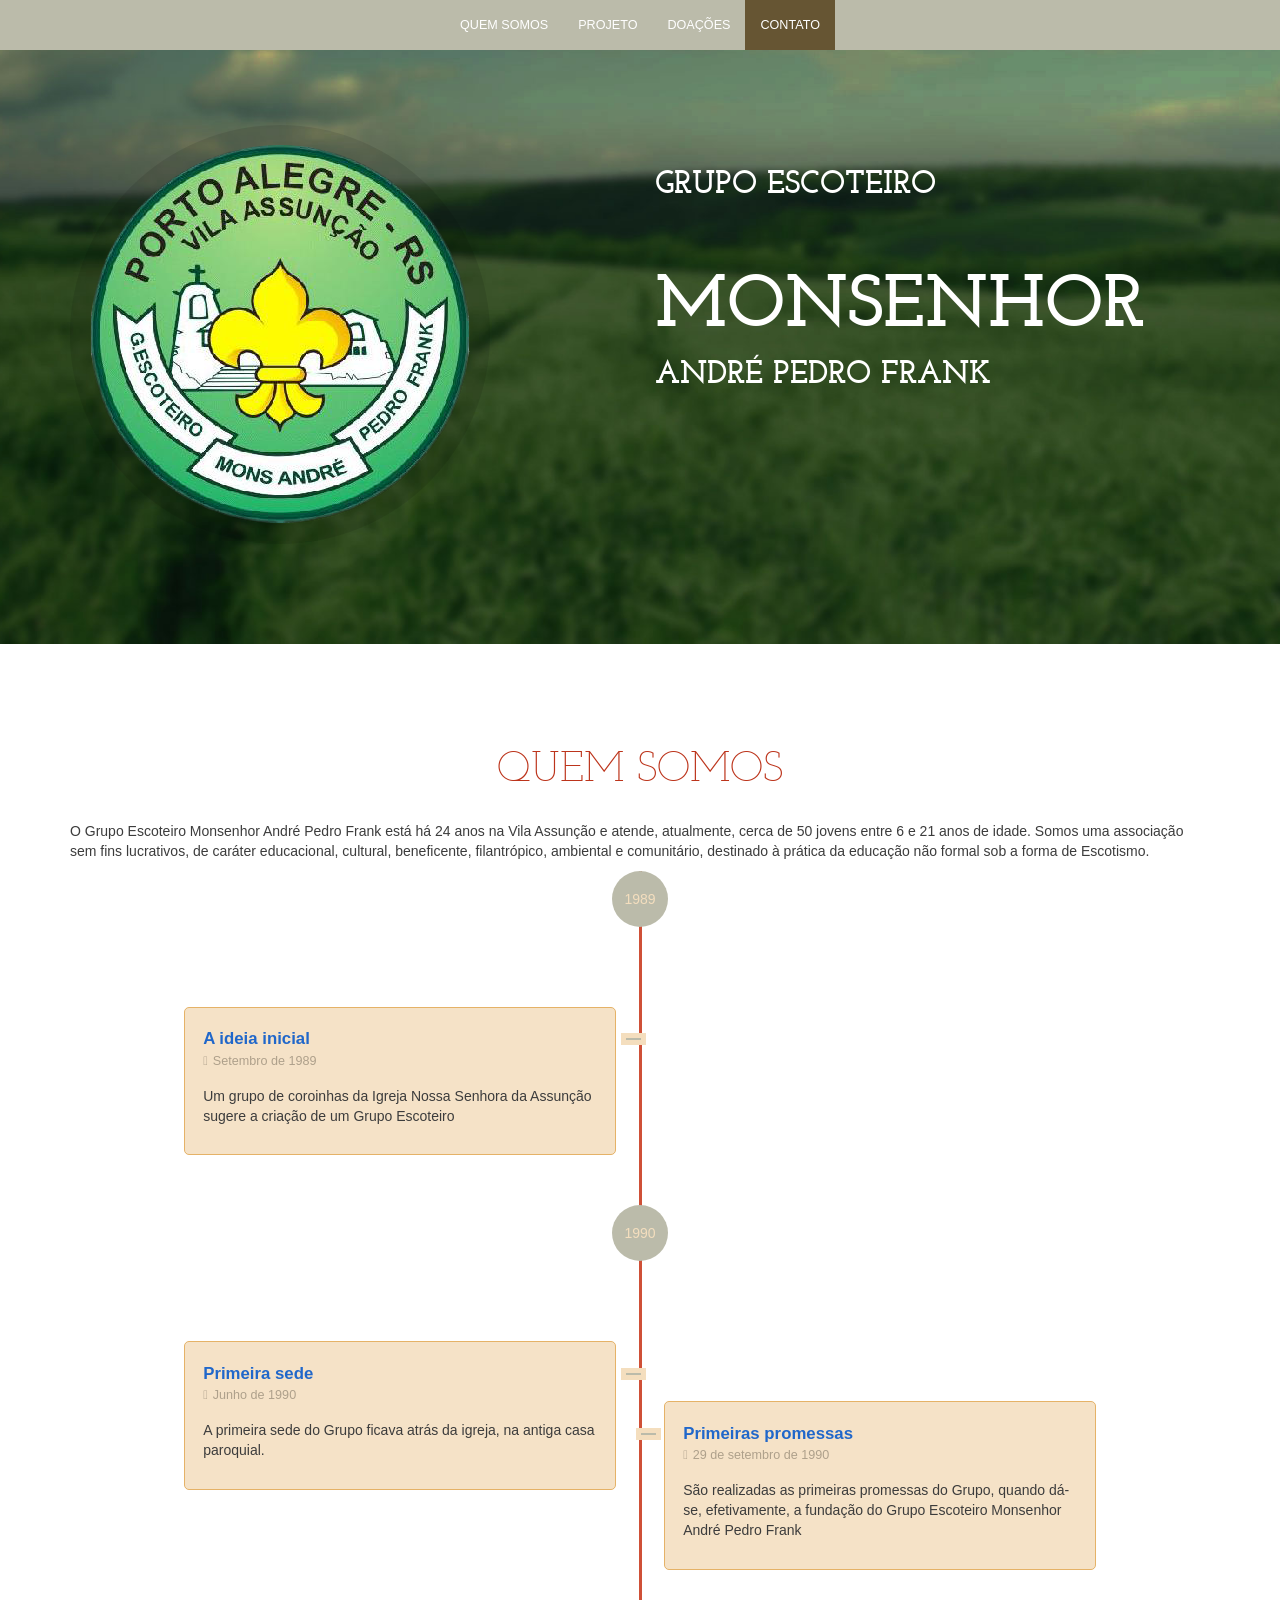
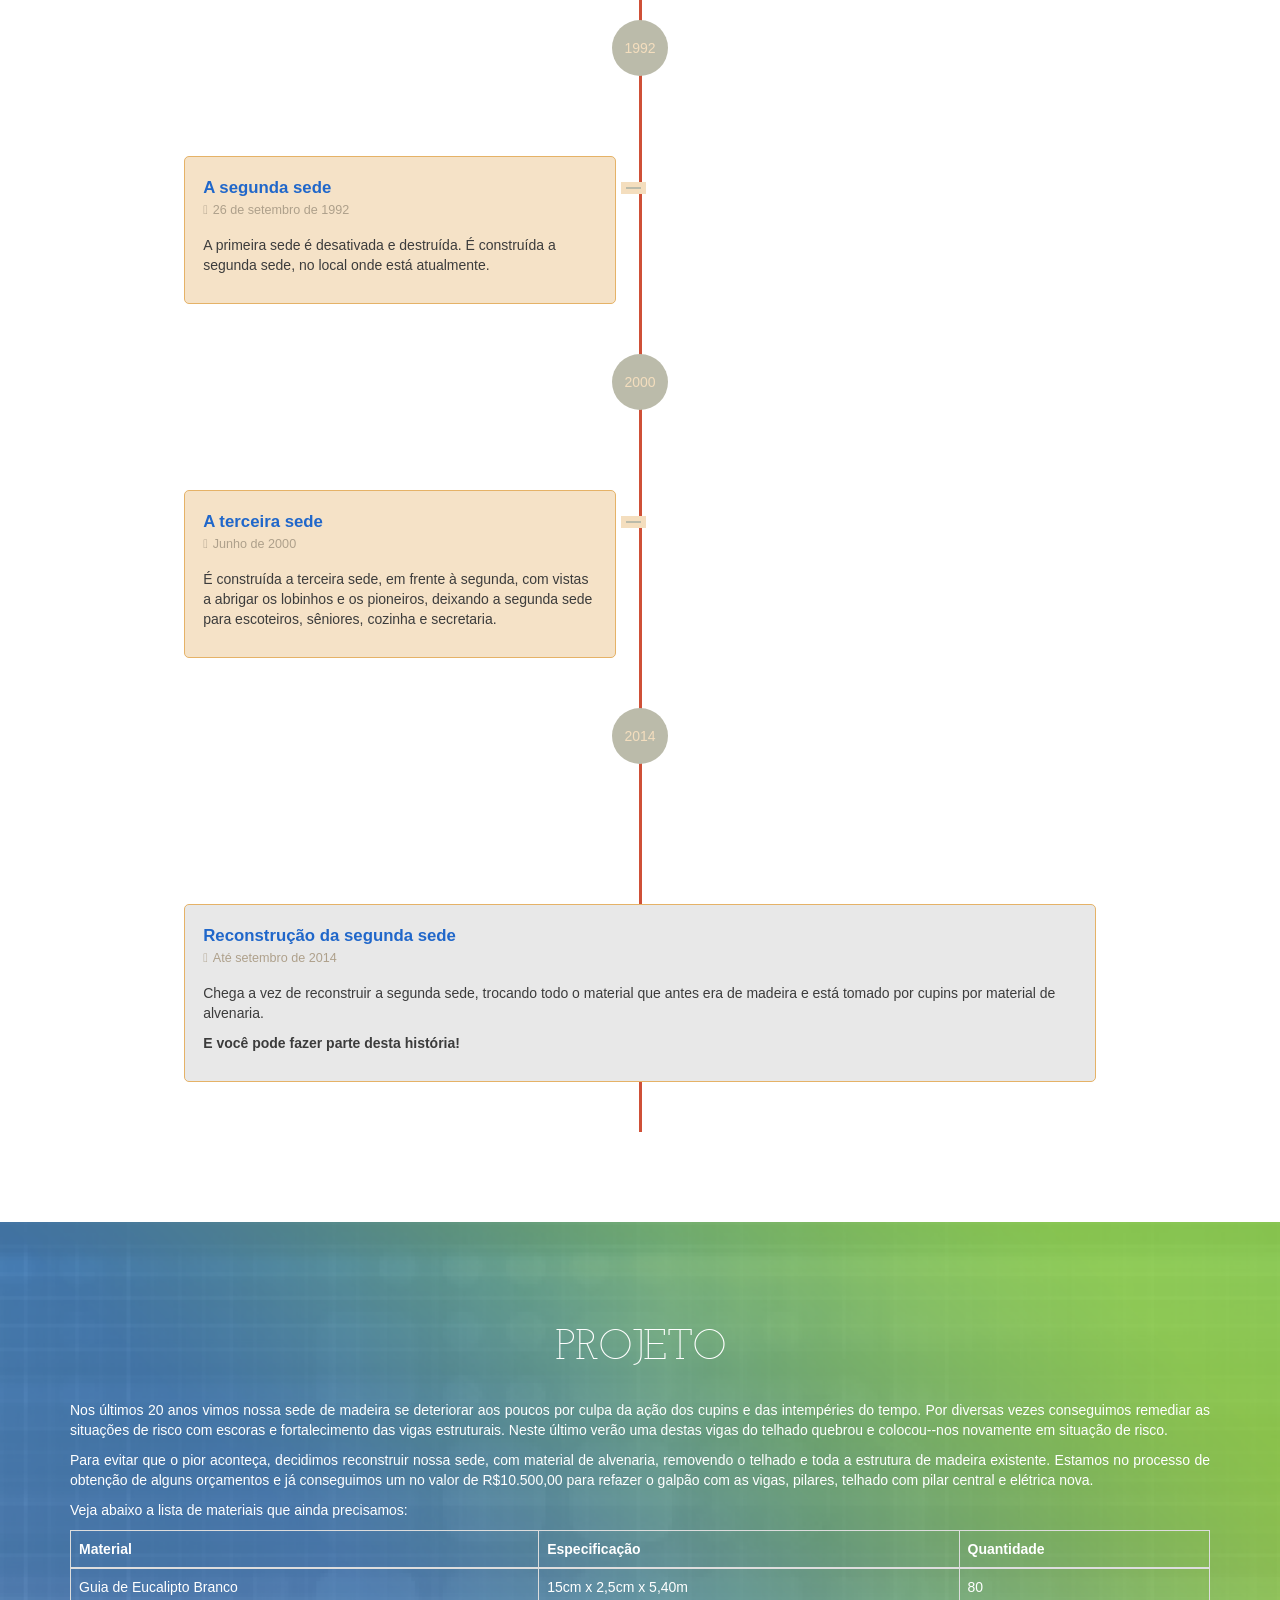
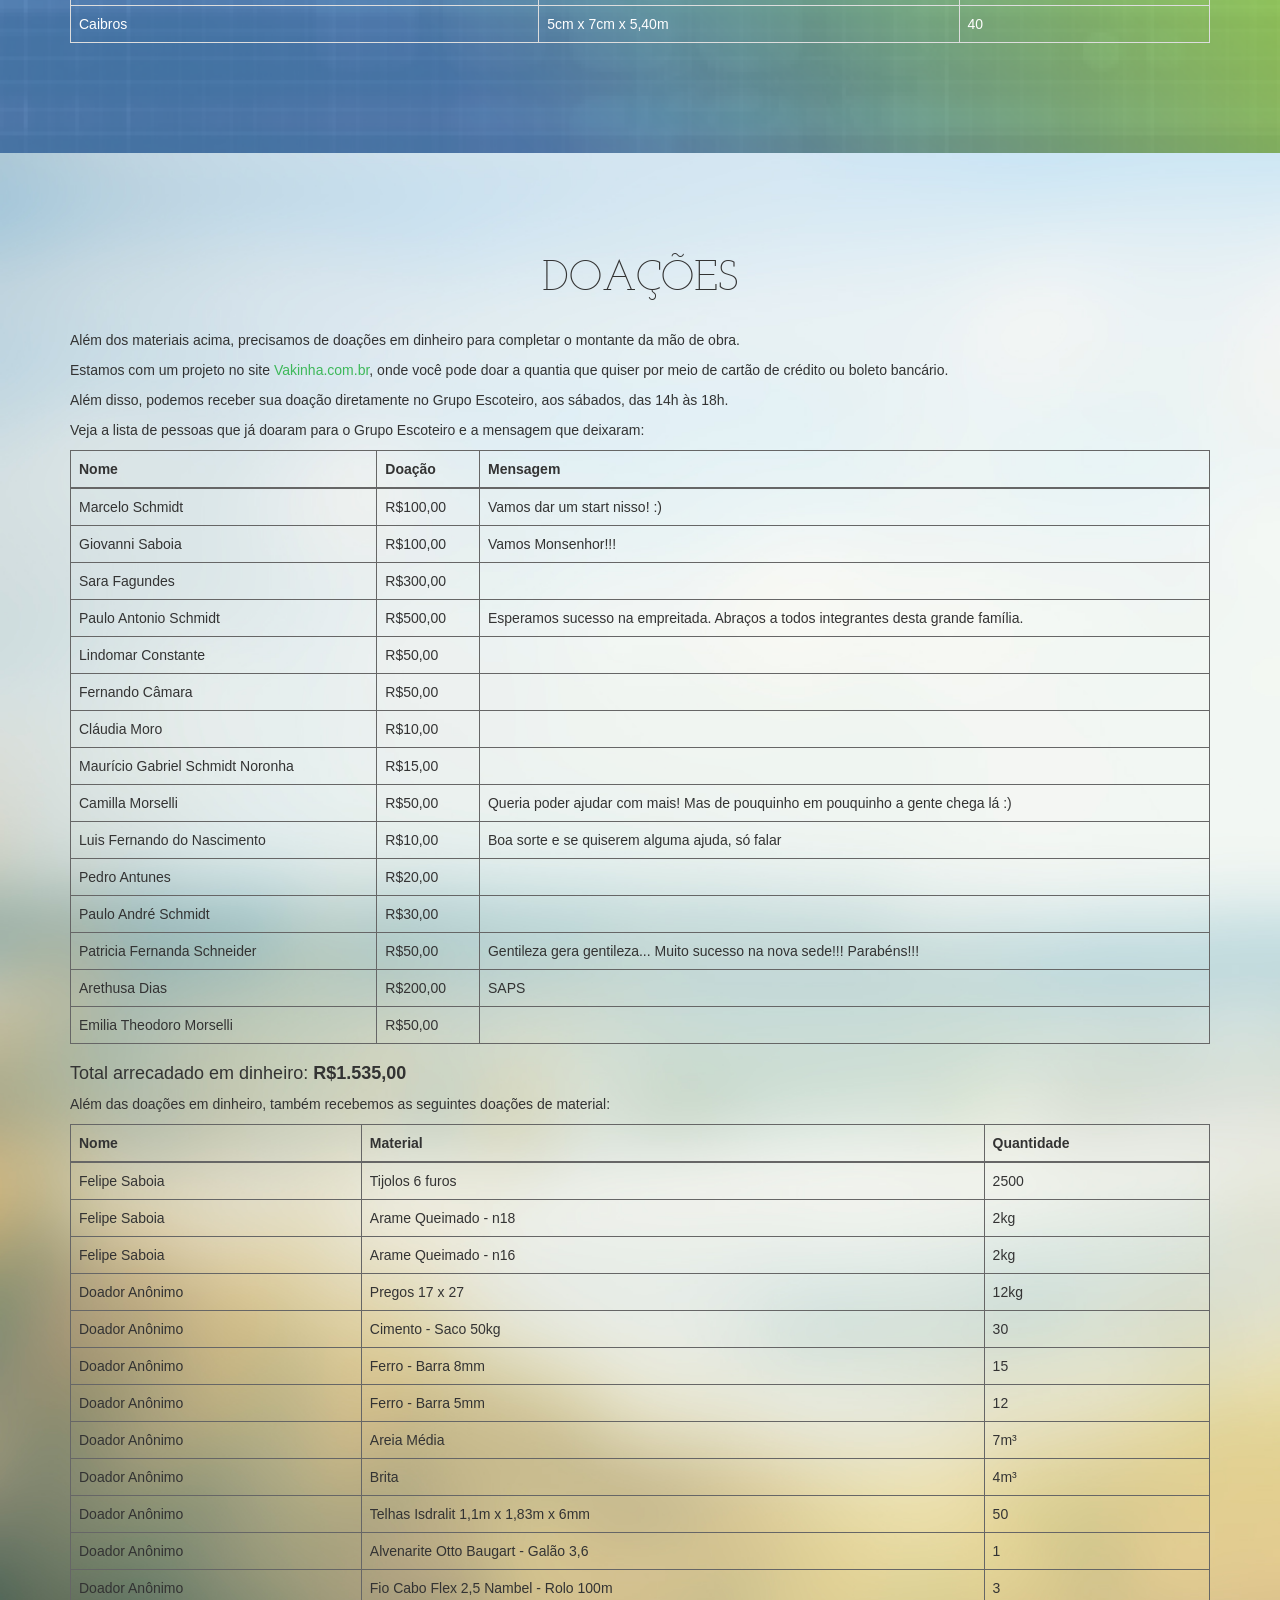
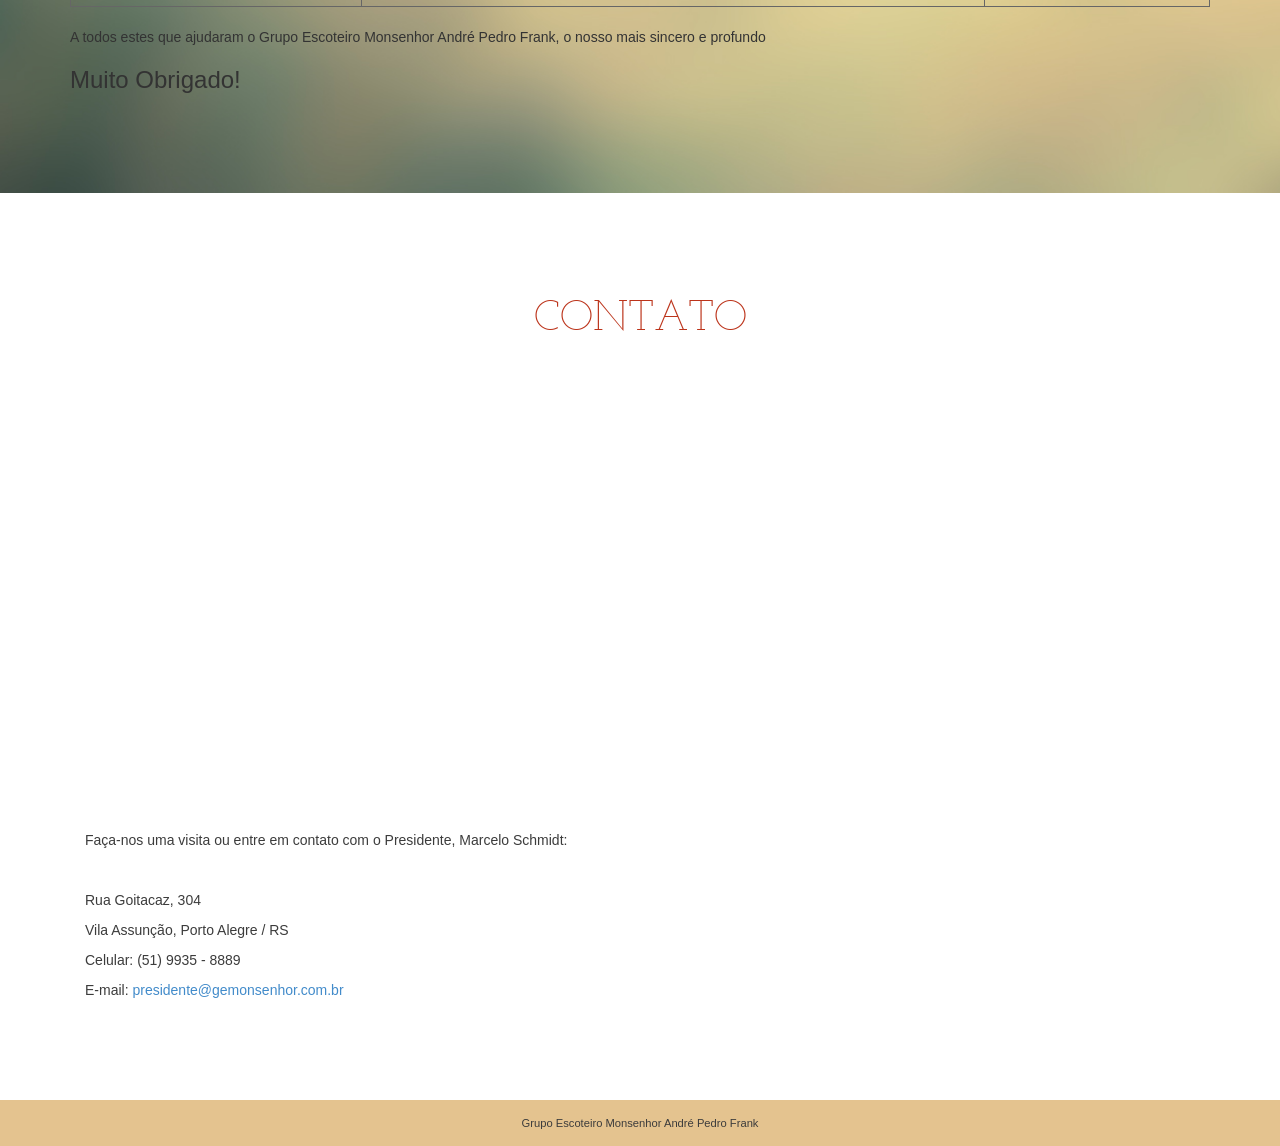
==== commit 44e484b0: "no message" ====
--- a/public_html/index.html
+++ b/public_html/index.html
@@ -152,61 +152,6 @@
                                 <td>5cm x 7cm x 5,40m</td>
                                 <td>40</td>
                             </tr>
-                            <tr>
-                                <td>Pregos</td>
-                                <td>17 x 27</td>
-                                <td>12kg</td>
-                            </tr>
-                            <tr>
-                                <td>Cimento</td>
-                                <td>Saco 50kg</td>
-                                <td>30</td>
-                            </tr>
-                            <tr>
-                                <td>Ferro</td>
-                                <td>Barra 8mm</td>
-                                <td>15</td>
-                            </tr>
-                            <tr>
-                                <td>Ferro</td>
-                                <td>Barra 5mm</td>
-                                <td>12</td>
-                            </tr>
-                            <tr>
-                                <td>Areia Média</td>
-                                <td></td>
-                                <td>7m³</td>
-                            </tr>
-                            <tr>
-                                <td>Brita</td>
-                                <td></td>
-                                <td>4m³</td>
-                            </tr>
-                            <tr>
-                                <td>Telhas Isdralit</td>
-                                <td>1,1m x 1,83m x 6mm</td>
-                                <td>50</td>
-                            </tr>
-                            <tr>
-                                <td>Arame Queimado</td>
-                                <td>18</td>
-                                <td>2kg</td>
-                            </tr>
-                            <tr>
-                                <td>Arame Queimado</td>
-                                <td>16</td>
-                                <td>2kg</td>
-                            </tr>
-                            <tr>
-                                <td>Alvenarite Otto Baugart</td>
-                                <td>Galão 3,6</td>
-                                <td>1</td>
-                            </tr>
-                            <tr>
-                                <td>Fio Cabo Flex 2,5 Nambel</td>
-                                <td>Rolo 100m</td>
-                                <td>3</td>
-                            </tr>
                         </tbody>
                     </table>
                 </div>
@@ -328,6 +273,61 @@
                                 <td>Felipe Saboia</td>
                                 <td>Tijolos 6 furos</td>
                                 <td>2500</td>
+                            </tr>
+                            <tr>
+                                <td>Felipe Saboia</td>
+                                <td>Arame Queimado - n18</td>
+                                <td>2kg</td>
+                            </tr>
+                            <tr>
+                                <td>Felipe Saboia</td>
+                                <td>Arame Queimado - n16</td>
+                                <td>2kg</td>
+                            </tr>
+                            <tr>
+                                <td>Doador Anônimo</td>
+                                <td>Pregos 17 x 27</td>
+                                <td>12kg</td>
+                            </tr>
+                            <tr>
+                                <td>Doador Anônimo</td>
+                                <td>Cimento - Saco 50kg</td>
+                                <td>30</td>
+                            </tr>
+                            <tr>
+                                <td>Doador Anônimo</td>
+                                <td>Ferro - Barra 8mm</td>
+                                <td>15</td>
+                            </tr>
+                            <tr>
+                                <td>Doador Anônimo</td>
+                                <td>Ferro - Barra 5mm</td>
+                                <td>12</td>
+                            </tr>
+                            <tr>
+                                <td>Doador Anônimo</td>
+                                <td>Areia Média</td>
+                                <td>7m³</td>
+                            </tr>
+                            <tr>
+                                <td>Doador Anônimo</td>
+                                <td>Brita</td>
+                                <td>4m³</td>
+                            </tr>
+                            <tr>
+                                <td>Doador Anônimo</td>
+                                <td>Telhas Isdralit 1,1m x 1,83m x 6mm</td>
+                                <td>50</td>
+                            </tr>
+                            <tr>
+                                <td>Doador Anônimo</td>
+                                <td>Alvenarite Otto Baugart - Galão 3,6</td>
+                                <td>1</td>
+                            </tr>
+                            <tr>
+                                <td>Doador Anônimo</td>
+                                <td>Fio Cabo Flex 2,5 Nambel - Rolo 100m</td>
+                                <td>3</td>
                             </tr>
                         </tbody>
                     </table>
--- a/public_html/assets/css/main.css
+++ b/public_html/assets/css/main.css
@@ -9291,7 +9291,7 @@
 /*	About Me
 /*------------------------------------------------*/
 .about {
-  background-color: #ffe9c8;
+  background-color: #ffffff;
 }
 
 .social .sub-heading {
@@ -9637,7 +9637,7 @@
 /*	Contacts
 /*------------------------------------------------*/
 .contacts {
-  background-color: #eed9b8;
+  background-color: #ffffff;
 }
 .contacts .google-map {
   margin: 40px 0;
